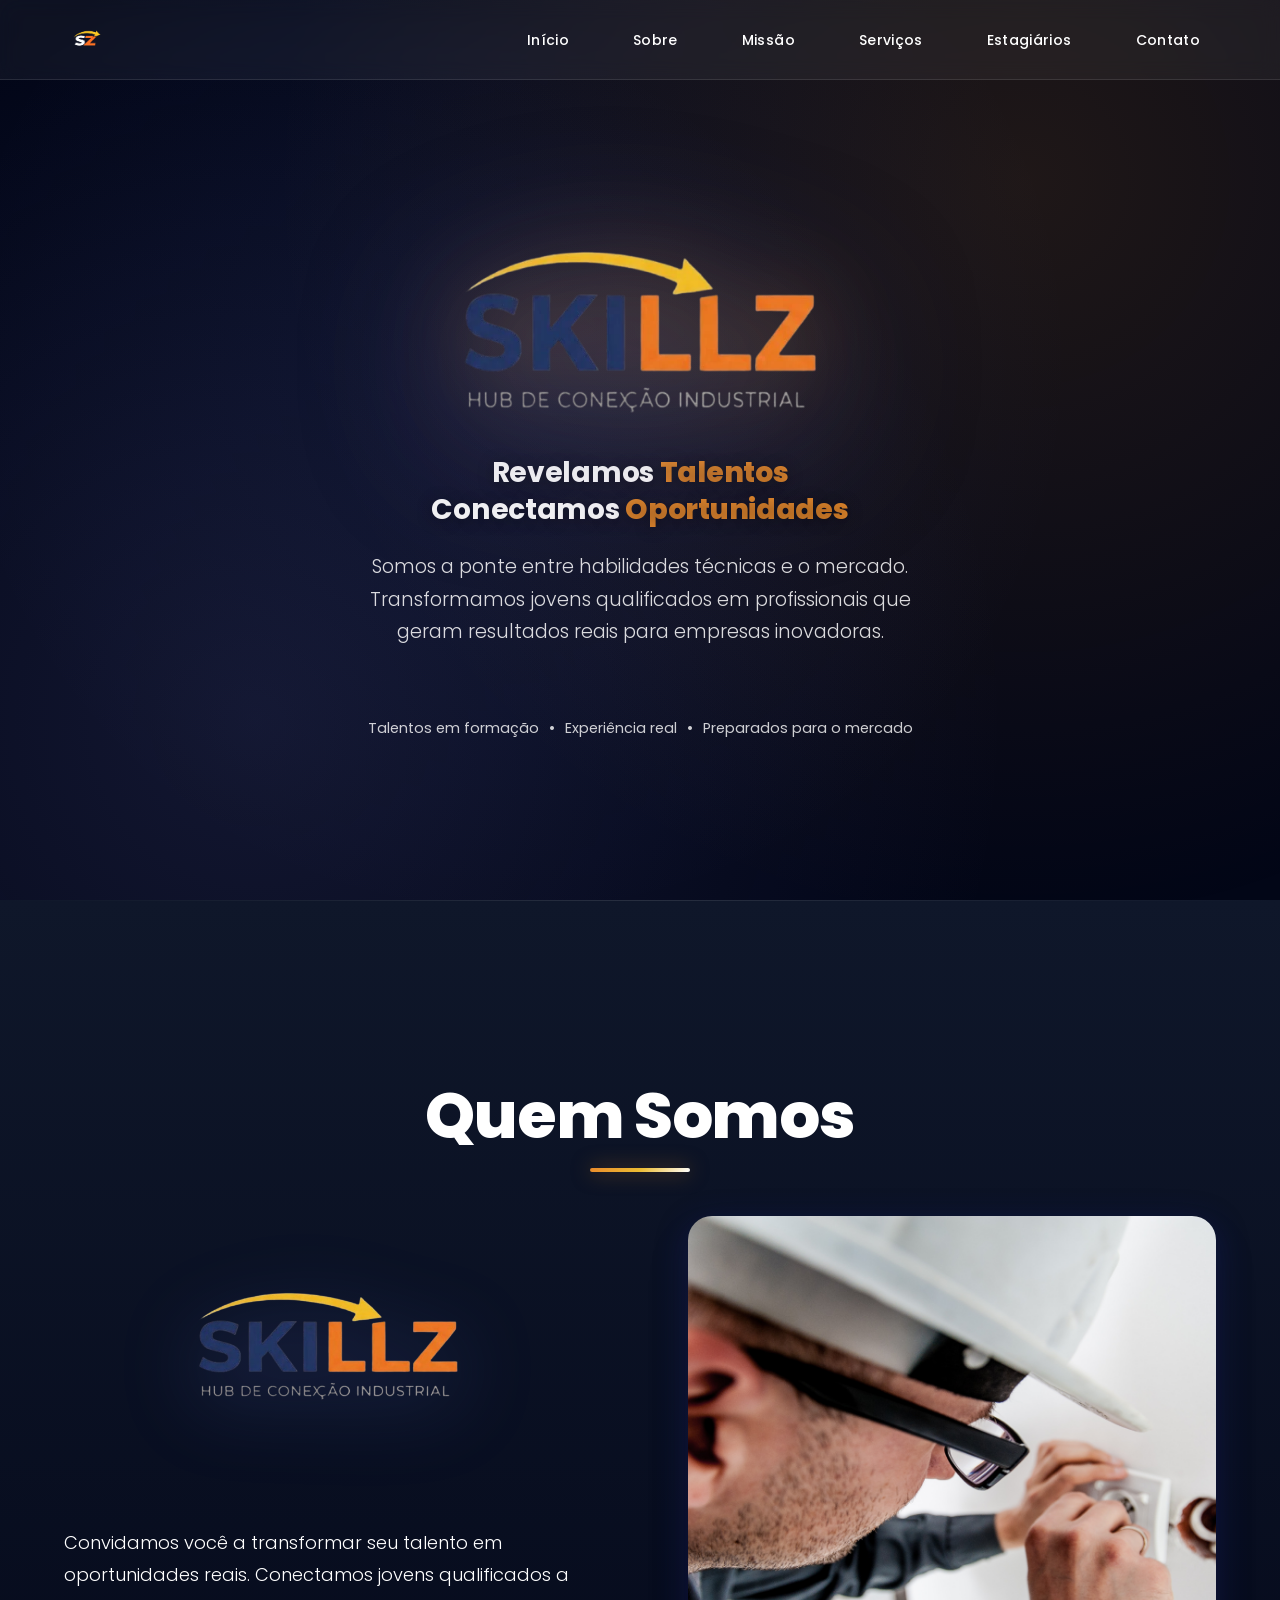
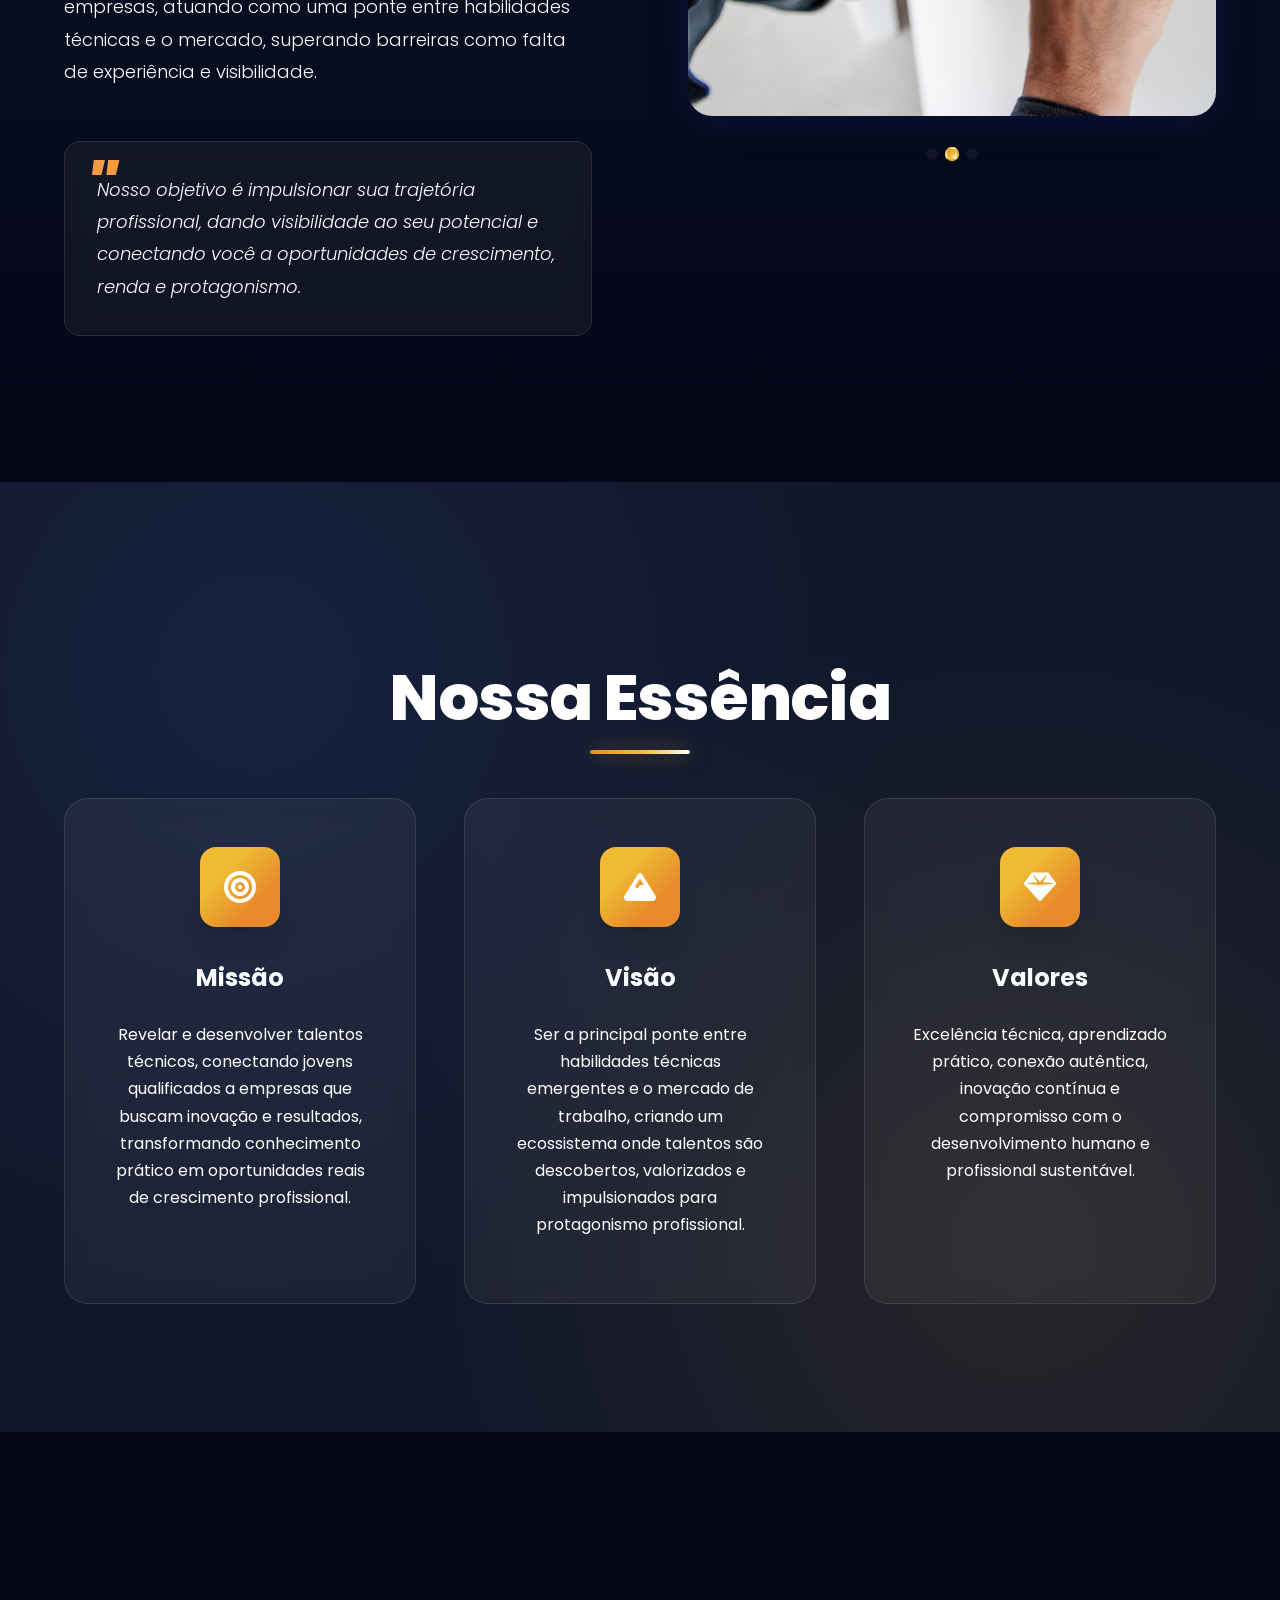
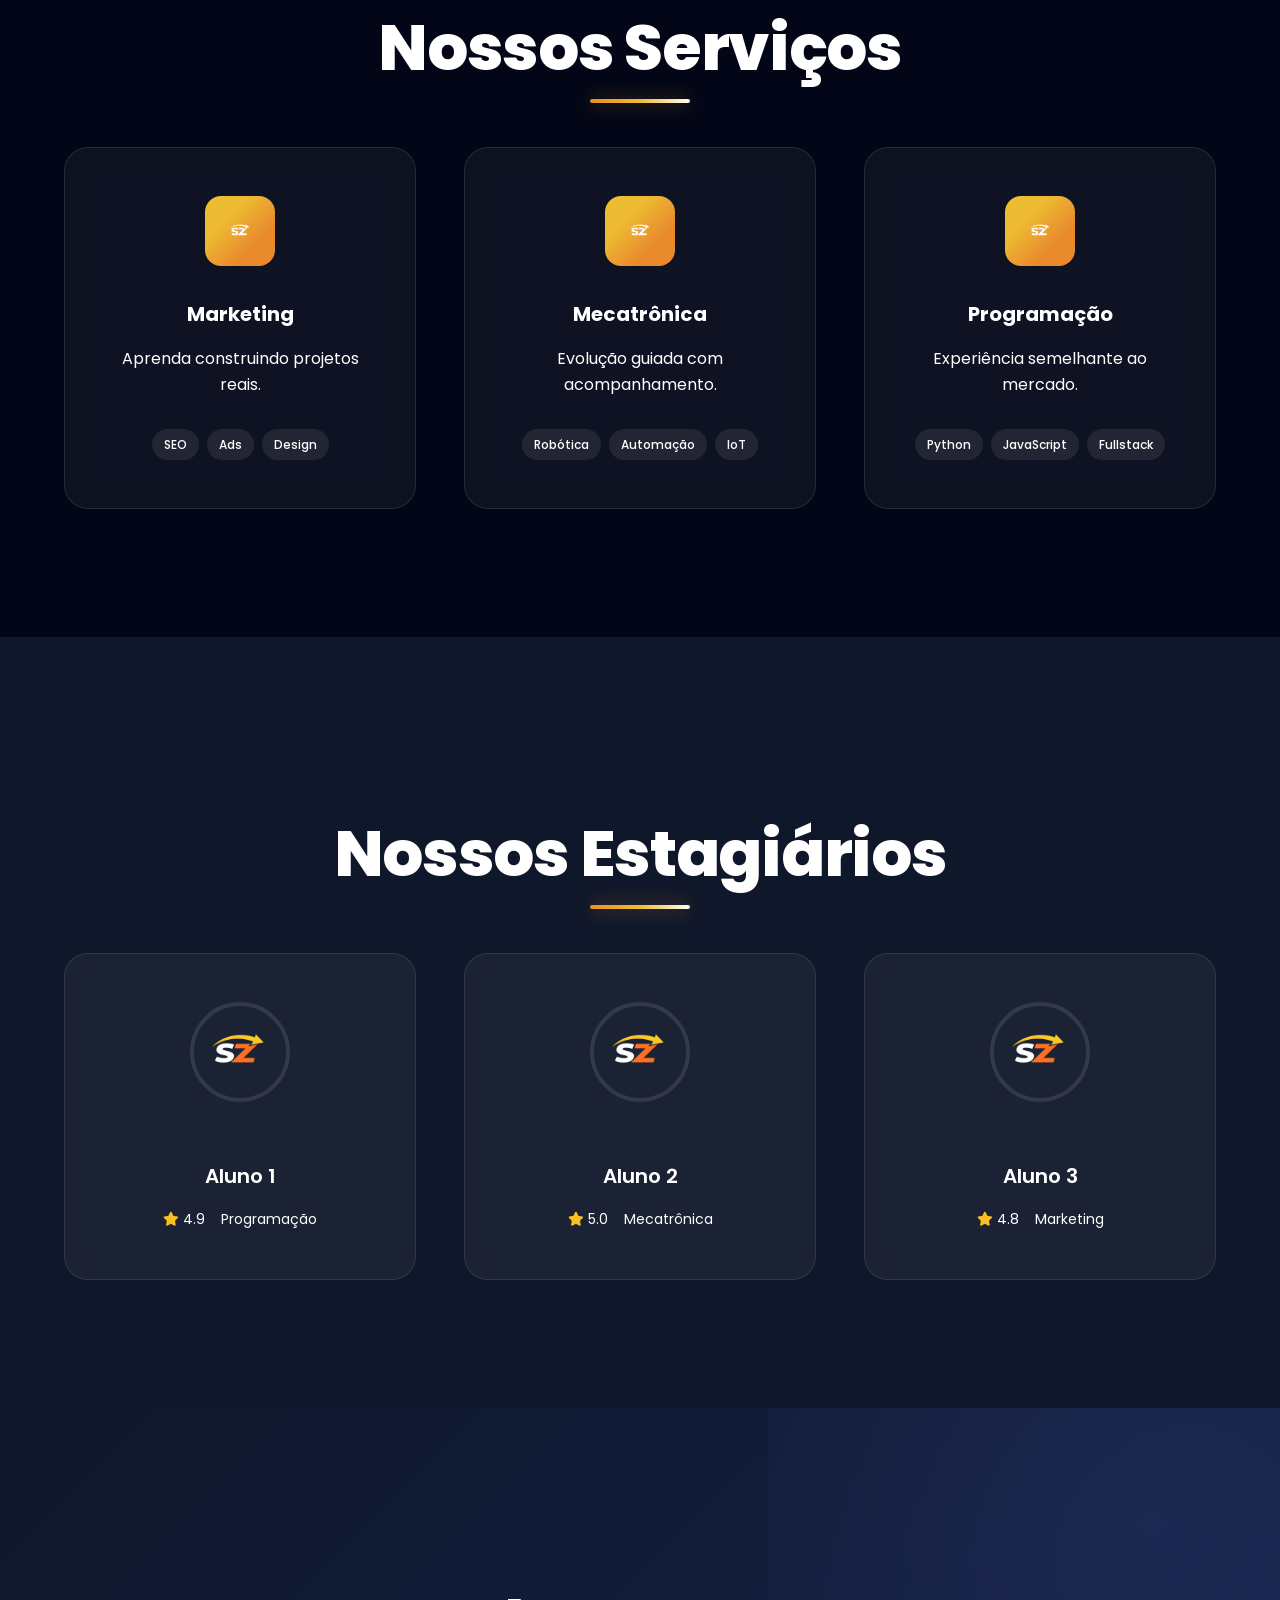
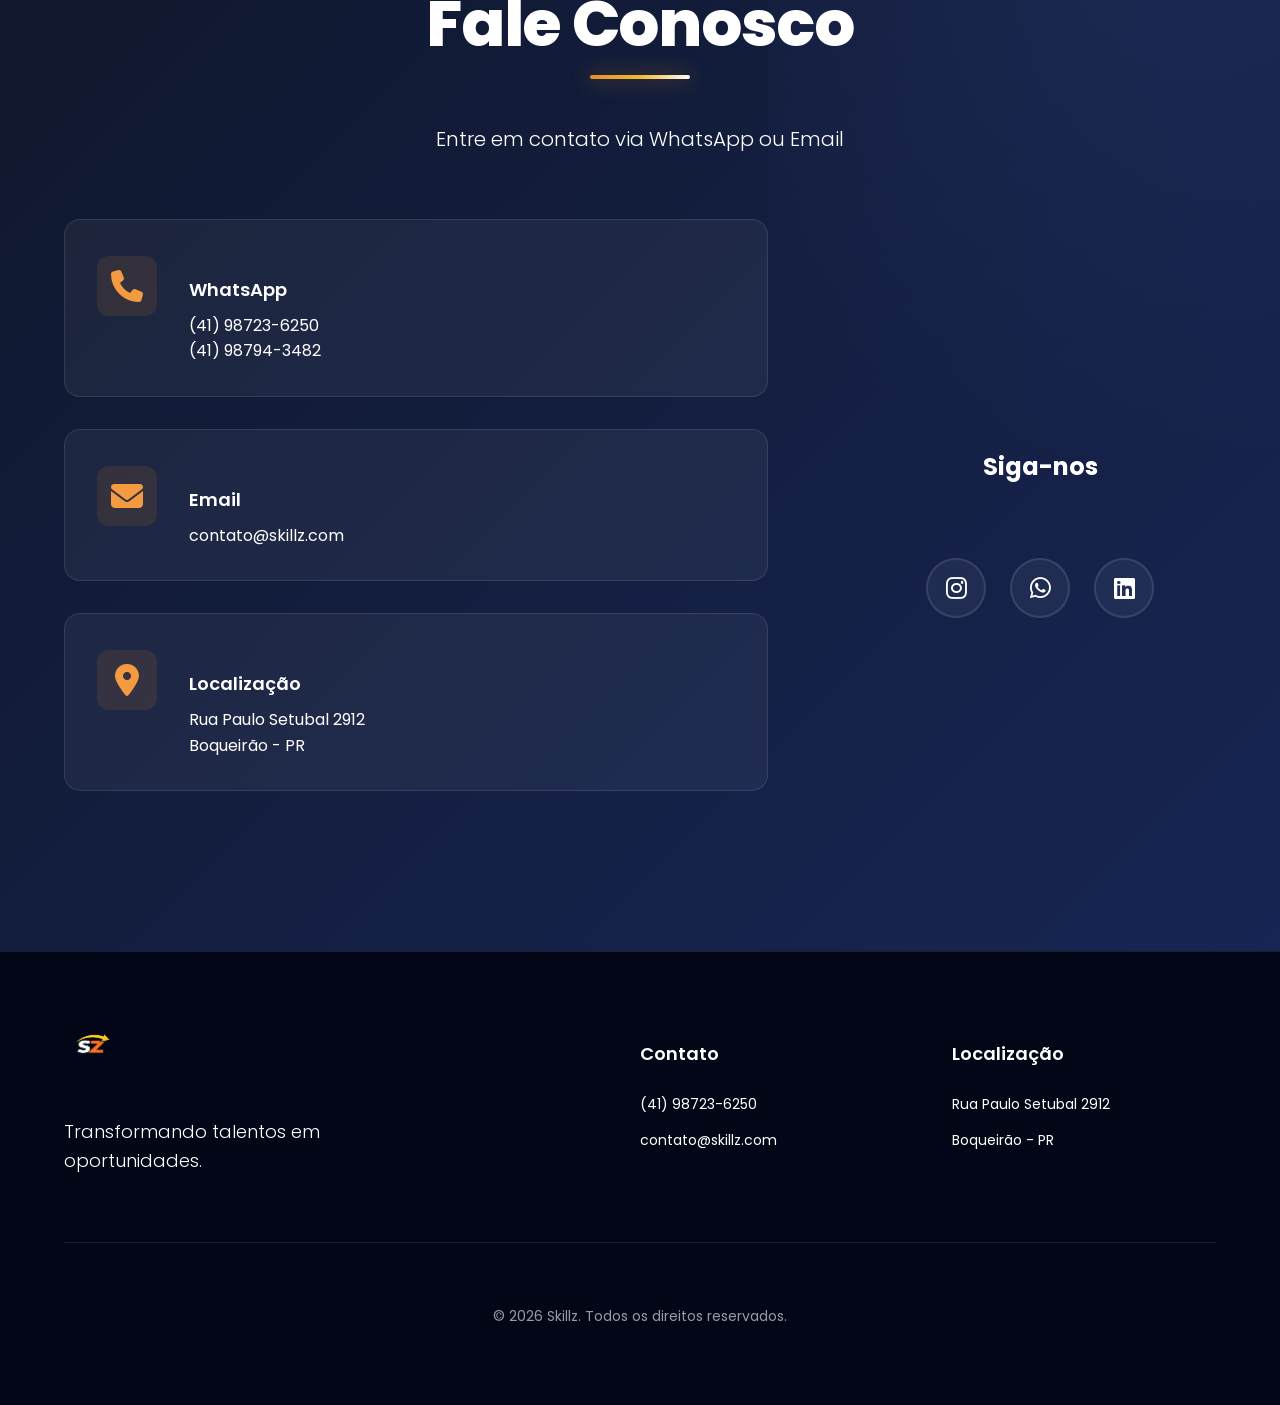
==== index.html @ 30230a49 "Add files via upload" ====
<!DOCTYPE html>
<html lang="pt-br">
<head>
  <meta charset="UTF-8">
  <meta name="viewport" content="width=device-width, initial-scale=1.0">
  <title>Skillz - Conectando Talentos ao Mercado</title>
  <link rel="stylesheet" href="style.css">
  <link href="https://fonts.googleapis.com/css2?family=Poppins:wght@300;400;500;600;700;800&display=swap" rel="stylesheet">
  <link rel="stylesheet" href="https://cdnjs.cloudflare.com/ajax/libs/font-awesome/6.4.0/css/all.min.css">
</head>
<body>
  
<!-- LOADING SCREEN -->
<div class="loader">
  <div class="loader-content">
    <img src="img/mini_logo_skillz_branca.webp" class="loader-logo">
    <div class="loader-bar">
      <div class="loader-progress"></div>
    </div>
  </div>
</div>

<!-- PARTICLE BACKGROUND -->
<canvas id="particles"></canvas>

<header class="header">
  <div class="header-container">
    <img src="img/mini_logo_skillz_branca.webp" class="logo" id="logo">
    
    <nav class="nav">
      <a href="#inicio" class="nav-link">Início</a>
      <a href="#sobre" class="nav-link">Sobre</a>
      <a href="#missao-visao" class="nav-link">Missão</a>
      <a href="#servicos" class="nav-link">Serviços</a>
      <a href="#Estagiários" class="nav-link">Estagiários</a>
      <a href="#contato" class="nav-link">Contato</a>
    </nav>
    
    <div class="hamburger">
      <span></span>
      <span></span>
      <span></span>
    </div>
  </div>
</header>

<!-- HERO -->
<section class="hero" >
  <div class="hero-content reveal">
    <div class="hero-text">
      <img src="img/logo_skillz_azul_alterada.webp" class="hero-logo" id="inicio">
      <h1 class="hero-title">
        Revelamos <span class="gradient-text">Talentos</span><br>
        Conectamos <span class="gradient-text">Oportunidades</span>
      </h1>
      <p>Somos a ponte entre habilidades técnicas e o mercado. Transformamos jovens qualificados em profissionais que geram resultados reais para empresas inovadoras.</p>

      <div class="hero-proof">
  <span>Talentos em formação</span>
  <span>•</span>
  <span>Experiência real</span>
  <span>•</span>
  <span>Preparados para o mercado</span>
</div>
      
</section>

<!-- SOBRE -->
<section class="sobre" id="sobre">
  <div class="container reveal">
    <h2 class="section-title">Quem Somos</h2>
    <div class="content" >
      <div class="info">
        <img src="img/logo_skillz_azul.webp" class="sobre-logo" id="sobre">
        <p>Convidamos você a transformar seu talento em oportunidades reais. Conectamos jovens qualificados a empresas, atuando como uma ponte entre habilidades técnicas e o mercado, superando barreiras como falta de experiência e visibilidade.</p>
        <p class="info-highlight">Nosso objetivo é impulsionar sua trajetória profissional, dando visibilidade ao seu potencial e conectando você a oportunidades de crescimento, renda e protagonismo.</p>
      </div>
      <div class="slider-container">
        <div class="slider">
          <img src="img/foto_tecnologia_1920x1080.jpg" class="slide active">
          <img src="img/eletrica.jpg" class="slide">
          <img src="img/arduino.jpg" class="slide">
        </div>
        <div class="slider-nav">
          <span class="slider-dot active" data-slide="0"></span>
          <span class="slider-dot" data-slide="1"></span>
          <span class="slider-dot" data-slide="2"></span>
        </div>
      </div>
    </div>
  </div>
</section>

<!-- MISSÃO VISÃO VALORES -->
<section class="missao-visao" id="missao-visao">
  <div class="container reveal">
    <h2 class="section-title" >Nossa Essência</h2>
    <div class="missao-grid">
      <div class="missao-card">
        <div class="missao-icon">
          <i class="fas fa-bullseye"></i>
        </div>
        <h3>Missão</h3>
        <p>Revelar e desenvolver talentos técnicos, conectando jovens qualificados a empresas que buscam inovação e resultados, transformando conhecimento prático em oportunidades reais de crescimento profissional.</p>
      </div>
      <div class="missao-card">
        <div class="missao-icon">
          <i class="fas fa-mountain"></i>
        </div>
        <h3>Visão</h3>
        <p>Ser a principal ponte entre habilidades técnicas emergentes e o mercado de trabalho, criando um ecossistema onde talentos são descobertos, valorizados e impulsionados para protagonismo profissional.</p>
      </div>
      <div class="missao-card">
        <div class="missao-icon">
          <i class="fas fa-gem"></i>
        </div>
        <h3>Valores</h3>
        <p>Excelência técnica, aprendizado prático, conexão autêntica, inovação contínua e compromisso com o desenvolvimento humano e profissional sustentável.</p>
      </div>
    </div>
  </div>
</section>

<!-- SERVIÇOS (SEM "Mais Popular" + Borda Dourada nos 3) -->
<section class="servicos" id="servicos">
  <div class="container reveal">
    <h2 class="section-title">Nossos Serviços</h2>
    <div class="cards">
      <div class="card gold-border reveal-delay-1">
        <div class="card-icon">
          <img src="img/mini_logo_skillz_azul.webp" alt="Marketing">
        </div>
        <h3>Marketing</h3>
        <p>Aprenda construindo projetos reais.</p>
        <div class="card-tech">
          <span>SEO</span>
          <span>Ads</span>
          <span>Design</span>
        </div>
      </div>

      <div class="card gold-border reveal-delay-2">
        <div class="card-icon">
          <img src="img/mini_logo_skillz_azul.webp" alt="Mecatrônica">
        </div>
        <h3>Mecatrônica</h3>
        <p>Evolução guiada com acompanhamento.</p>
        <div class="card-tech">
          <span>Robótica</span>
          <span>Automação</span>
          <span>IoT</span>
        </div>
      </div>

      <div class="card gold-border reveal-delay-3">
        <div class="card-icon">
          <img src="img/mini_logo_skillz_azul.webp" alt="Programação">
        </div>
        <h3>Programação</h3>
        <p>Experiência semelhante ao mercado.</p>
        <div class="card-tech">
          <span>Python</span>
          <span>JavaScript</span>
          <span>Fullstack</span>
        </div>
      </div>
    </div>
  </div>
</section>

<!-- ALUNOS -->
<section class="alunos" id="Estagiários">
  <div class="container reveal">
    <h2 class="section-title">Nossos Estagiários</h2>
    <div class="alunos-grid">
      <div class="aluno-card">
        <img src="img/mini_logo_skillz_branca.webp">
        <h4>Aluno 1</h4>
        <div class="aluno-stats">
          <span><i class="fas fa-star"></i> 4.9</span>
          <span>Programação</span>
        </div>
      </div>
      <div class="aluno-card">
        <img src="img/mini_logo_skillz_branca.webp">
        <h4>Aluno 2</h4>
        <div class="aluno-stats">
          <span><i class="fas fa-star"></i> 5.0</span>
          <span>Mecatrônica</span>
        </div>
      </div>
      <div class="aluno-card">
        <img src="img/mini_logo_skillz_branca.webp">
        <h4>Aluno 3</h4>
        <div class="aluno-stats">
          <span><i class="fas fa-star"></i> 4.8</span>
          <span>Marketing</span>
        </div>
      </div>
    </div>
  </div>
</section>

<!-- CONTATO -->
<section class="contato" id="contato">
  <div class="container reveal">
    <h2 class="section-title">Fale Conosco</h2>
    <p class="section-subtitle">Entre em contato via WhatsApp ou Email</p>
    
    <div class="contact-grid">
      <div class="contact-info">
        <div class="contact-item">
          <i class="fas fa-phone"></i>
          <div>
            <h4>WhatsApp</h4>
            <p>(41) 98723-6250</p>
            <p>(41) 98794-3482</p>
          </div>
        </div>
        <div class="contact-item">
          <i class="fas fa-envelope"></i>
          <div>
            <h4>Email</h4>
            <p>contato@skillz.com</p>
          </div>
        </div>
        <div class="contact-item">
          <i class="fas fa-map-marker-alt"></i>
          <div>
            <h4>Localização</h4>
            <p>Rua Paulo Setubal 2912<br>Boqueirão - PR</p>
          </div>
        </div>
      </div>
      
      <div class="contact-social">
        <h3>Siga-nos</h3>
        <div class="social-links">
          <a href="https://www.instagram.com/skillzhub.oficial/" target="_blank" class="social-link">
            <i class="fab fa-instagram"></i>
          </a>
          <a href="https://wa.me/5541987236250?text=Olá,%20vim%20pelo%20site%20e%20quero%20saber%20mais" target="_blank" class="social-link">
  <i class="fab fa-whatsapp"></i>
</a>
          <a href="https://www.linkedin.com/company/skillz-hub-de-conex%C3%A3o-industrial/posts/?feedView=all" target="_blank" class="social-link">
            <i class="fab fa-linkedin"></i>
          </a>
        </div>
      </div>
    </div>
  </div>
</section>

<footer class="footer">
  <div class="container">
    <div class="footer-content">
      <div class="footer-brand">
        <img src="img/mini_logo_skillz_branca.webp" class="footer-logo">
        <p>Transformando talentos em oportunidades.</p>
      </div>
      
      <div class="footer-col">
        <h4>Contato</h4>
        <p>(41) 98723-6250</p>
        <p>contato@skillz.com</p>
      </div>
      
      <div class="footer-col">
        <h4>Localização</h4>
        <p>Rua Paulo Setubal 2912</p>
        <p>Boqueirão - PR</p>
      </div>
    </div>
    <div class="footer-bottom">
      <p>&copy; 2026 Skillz. Todos os direitos reservados.</p>
    </div>
  </div>
</footer>

<script src="script.js"></script>
</body>
</html>
---- style.css ----
/* ==========================================================================
   CSS RESET & BASE STYLES - PROFESSIONAL GRADE
   ========================================================================== */
@import url('https://fonts.googleapis.com/css2?family=Poppins:wght@200;300;400;500;600;700;800;900&display=swap');
@import url('https://cdnjs.cloudflare.com/ajax/libs/font-awesome/6.4.2/css/all.min.css');

:root {
  /* Primary Color Palette */
  --primary-50:  #eff6ff;
  --primary-100: #dbeafe;
  --primary-200: #bfdbfe;
  --primary-300: #93c5fd;
  --primary-400: #60a5fa;
  --primary-500: #3b82f6;
  --primary-600: #2563eb;
  --primary-700: #1d4ed8;
  --primary-800: #1e40af;
  --primary-900: #1e3a8a;
  --primary-950: #172554;

  /* Secondary Gold Palette */
  --gold-50:    #fef7e9;
  --gold-100:   #fdeacf;
  --gold-200:   #facd9f;
  --gold-300:   #f7b870;
  --gold-400:   #f49a41;
  --gold-500:   #f17812;
  --gold-600:   #ea6200;
  --gold-700:   #d85500;
  --gold-800:   #b74700;
  --gold-900:   #9a3a00;
  --gold-950:   #7a2e00;

  /* Dark Theme */
  --dark-50:    #f8fafc;
  --dark-100:   #f1f5f9;
  --dark-200:   #e2e8f0;
  --dark-300:   #cbd5e1;
  --dark-400:   #94a3b8;
  --dark-500:   #64748b;
  --dark-600:   #475569;
  --dark-700:   #334155;
  --dark-800:   #1e293b;
  --dark-900:   #0f172a;
  --dark-950:   #020617;

  /* Glassmorphism */
  --glass-bg: rgba(255, 255, 255, 0.05);
  --glass-bg-hover: rgba(255, 255, 255, 0.08);
  --glass-border: rgba(255, 255, 255, 0.1);
  --glass-border-hover: rgba(255, 255, 255, 0.2);
  --glass-shadow: 0 8px 32px 0 rgba(31, 38, 135, 0.37);
  --glass-backdrop: blur(10px);

  /* Gradients */
  --gradient-primary: linear-gradient(135deg, #edbc33 30%, #e98b2c 70%);
  --gradient-gold: linear-gradient(135deg, #e98b2c 0%, #edbc33 50%, #ffffff 100%);
  --gradient-hero: linear-gradient(135deg, #0c0c2e 0%, #1a1a3e 50%, #2a2a5e 100%);
  --gradient-card: linear-gradient(145deg, rgba(255,255,255,0.1) 0%, rgba(255,255,255,0.05) 100%);

  /* Typography */
  --font-family: 'Poppins', -apple-system, BlinkMacSystemFont, sans-serif;
  --font-size-xs: 0.75rem;
  --font-size-sm: 0.875rem;
  --font-size-base: 1rem;
  --font-size-lg: 1.125rem;
  --font-size-xl: 1.25rem;
  --font-size-2xl: 1.5rem;
  --font-size-3xl: 1.875rem;
  --font-size-4xl: 2.25rem;
  --font-size-5xl: 3rem;
  --font-size-6xl: 3.75rem;
  --font-size-7xl: 4.5rem;
  --font-size-8xl: 6rem;

  /* Spacing */
  --space-xs: 0.25rem;
  --space-sm: 0.5rem;
  --space-md: 1rem;
  --space-lg: 1.5rem;
  --space-xl: 2rem;
  --space-2xl: 3rem;
  --space-3xl: 4rem;
  --space-4xl: 6rem;
  --space-5xl: 8rem;

  /* Border Radius */
  --radius-sm: 0.375rem;
  --radius-md: 0.5rem;
  --radius-lg: 0.75rem;
  --radius-xl: 1rem;
  --radius-2xl: 1.5rem;
  --radius-full: 9999px;

  /* Shadows */
  --shadow-sm: 0 1px 2px 0 rgb(0 0 0 / 0.05);
  --shadow-md: 0 4px 6px -1px rgb(0 0 0 / 0.1), 0 2px 4px -2px rgb(0 0 0 / 0.1);
  --shadow-lg: 0 10px 15px -3px rgb(0 0 0 / 0.1), 0 4px 6px -4px rgb(0 0 0 / 0.1);
  --shadow-xl: 0 20px 25px -5px rgb(0 0 0 / 0.1), 0 8px 10px -6px rgb(0 0 0 / 0.1);
  --shadow-2xl: 0 25px 50px -12px rgb(0 0 0 / 0.25);
  --shadow-glass: 0 8px 32px 0 rgba(31, 38, 135, 0.37);
}

*,
*::before,
*::after {
  box-sizing: border-box;
}

html {
  scroll-behavior: smooth;
  scroll-padding-top: 100px !important; /* ← Espaço pro header */
  -webkit-text-size-adjust: 100%;
  -webkit-tap-highlight-color: transparent;
}

body {
  margin: 0;
  font-family: var(--font-family);
  font-size: var(--font-size-base);
  font-weight: 400;
  line-height: 1.6;
  background: var(--dark-950);
  -webkit-font-smoothing: antialiased;
  -moz-osx-font-smoothing: grayscale;
  overflow-x: hidden;
  color: white;
}

.container {
  width: 100%;
  padding-right: 1rem;
  padding-left: 1rem;
  margin-right: auto;
  margin-left: auto;
  max-width: 1400px;
}

@media (min-width: 576px) {
  .container {
    padding-right: 1.5rem;
    padding-left: 1.5rem;
  }
}

@media (min-width: 768px) {
  .container {
    max-width: 768px;
  }
}

@media (min-width: 992px) {
  .container {
    max-width: 992px;
  }
}

@media (min-width: 1200px) {
  .container {
    max-width: 1200px;
  }
}

@media (min-width: 1400px) {
  .container {
    max-width: 1400px;
  }
}

/* ==========================================================================
   LOADING ANIMATION SYSTEM
   ========================================================================== */
.loader {
  position: fixed;
  inset: 0;
  background: linear-gradient(135deg, var(--dark-950) 0%, var(--dark-900) 100%);
  display: flex;
  align-items: center;
  justify-content: center;
  z-index: 99999;
  transition: all 0.6s cubic-bezier(0.4, 0, 0.2, 1);
}

.loader.hidden {
  opacity: 0;
  visibility: hidden;
}

.loader-content {
  text-align: center;
  transform: translateY(20px);
  opacity: 0;
  animation: loaderSlideIn 0.6s cubic-bezier(0.4, 0, 0.2, 1) 0.2s forwards;
}

@keyframes loaderSlideIn {
  to {
    transform: translateY(0);
    opacity: 1;
  }
}

.loader-logo {
  width: 100px;
  height: 100px;
  margin-bottom: var(--space-3xl);
  filter: drop-shadow(0 0 40px rgba(102, 126, 234, 0.6));
  animation: logoFloat 3s ease-in-out infinite;
}

@keyframes logoFloat {
  0%, 100% { transform: translateY(0px) rotate(0deg); }
  50% { transform: translateY(-15px) rotate(180deg); }
}

.loader-bar {
  width: 400px;
  height: 6px;
  background: rgba(255, 255, 255, 0.1);
  border-radius: var(--radius-full);
  overflow: hidden;
  margin: 0 auto;
  position: relative;
}

.loader-progress {
  height: 100%;
  background: var(--gradient-gold);
  border-radius: var(--radius-full);
  width: 0%;
  position: relative;
  animation: progressFill 2.5s cubic-bezier(0.4, 0, 0.2, 1) forwards;
  box-shadow: 0 0 30px rgba(247, 151, 30, 0.8);
}

.loader-progress::after {
  content: '';
  position: absolute;
  top: 0;
  right: 0;
  width: 40px;
  height: 100%;
  background: linear-gradient(90deg, transparent, rgba(255,255,255,0.4));
  animation: progressShine 2.5s linear forwards;
}

@keyframes progressFill {
  0% { width: 0%; }
  50% { width: 70%; }
  100% { width: 100%; }
}

@keyframes progressShine {
  0% { transform: translateX(-100%) scaleX(0); }
  100% { transform: translateX(400px) scaleX(1); }
}

/* ==========================================================================
   PARTICLE SYSTEM
   ========================================================================== */
#particles {
  position: fixed;
  top: 0;
  left: 0;
  width: 100%;
  height: 100%;
  z-index: 1;
  pointer-events: none;
}

/* ==========================================================================
   HEADER & NAVIGATION SYSTEM
   ========================================================================== */
.header {
  position: fixed;
  top: 0;
  left: 0;
  right: 0;
  z-index: 1000;
  backdrop-filter: var(--glass-backdrop);
  background: var(--glass-bg);
  border-bottom: 1px solid var(--glass-border);
  transition: all 0.4s cubic-bezier(0.4, 0, 0.2, 1);
  height: 80px; /* ← Altura fixa */
  padding: 0 var(--space-xl);
}

.header.scrolled {
  background: rgba(2, 6, 23, 0.95);
  box-shadow: var(--shadow-2xl);
}

.header-container {
  display: flex;
  align-items: center;
  justify-content: space-between;
  padding: var(--space-md) var(--space-xl);
  max-width: 1400px;
  margin: 0 auto;
  height: 80px; /* ← Mesma altura */
  align-items: center;
}

.logo {
  width: 48px;
  height: 48px;
  border-radius: var(--radius-lg);
  transition: all 0.3s cubic-bezier(0.4, 0, 0.2, 1);
  cursor: pointer;
  position: relative;
  z-index: 2;
}

.logo:hover {
  transform: scale(1.1) rotate(360deg);
  box-shadow: 0 0 30px rgba(102, 126, 234, 0.6);
}

.nav {
  display: flex;
  align-items: center;
  gap: var(--space-xl);
}

.nav-link {
  position: relative;
  color: var(--text-secondary);
  text-decoration: none;
  font-weight: 500;
  font-size: var(--font-size-sm);
  padding: var(--space-sm) var(--space-md);
  border-radius: var(--radius-md);
  transition: all 0.3s cubic-bezier(0.4, 0, 0.2, 1);
  letter-spacing: 0.025em;
}

.nav-link:hover,
.nav-link.active {
  color: #ffffff;
  background: var(--glass-bg-hover);
  transform: translateY(-2px);
}

.nav-link::after {
  content: '';
  position: absolute;
  bottom: 0;
  left: 50%;
  width: 0;
  height: 3px;
  background: var(--gradient-gold);
  border-radius: var(--radius-full);
  transition: all 0.3s cubic-bezier(0.4, 0, 0.2, 1);
  transform: translateX(-50%);
}

.nav-link:hover::after,
.nav-link.active::after {
  width: 80%;
}

.hamburger {
  display: none;
  flex-direction: column;
  gap: 5px;
  cursor: pointer;
  padding: var(--space-sm);
}

.hamburger span {
  width: 28px;
  height: 3px;
  background: var(--text-primary);
  border-radius: var(--radius-sm);
  transition: all 0.3s cubic-bezier(0.4, 0, 0.2, 1);
  transform-origin: center;
}

.hamburger.active span:nth-child(1) {
  transform: rotate(45deg) translate(6px, 6px);
}

.hamburger.active span:nth-child(2) {
  opacity: 0;
}

.hamburger.active span:nth-child(3) {
  transform: rotate(-45deg) translate(7px, -5px);
}

/* ==========================================================================
   HERO SECTION - IMPACTFUL
   ========================================================================== */
/* ========================================= */
/* HERO - FORMATAÇÃO PROFISSIONAL */
/* ========================================= */
.hero {
  min-height: 100vh;
  display: flex;
  align-items: center;
  justify-content: center;
  text-align: center;
  position: relative;
  padding: 120px var(--space-2xl) 60px;
}

.hero::before {
  content: '';
  position: absolute;
  inset: 0;
  background: 
    radial-gradient(circle at 20% 80%, rgba(120, 119, 198, 0.15) 0%, transparent 60%),
    radial-gradient(circle at 80% 20%, rgba(247, 151, 30, 0.12) 0%, transparent 60%),
    radial-gradient(circle at 40% 40%, rgba(102, 126, 234, 0.08) 0%, transparent 60%);
  pointer-events: none;
  z-index: 1;
}

.hero-content {
  position: relative;
  z-index: 2;
  max-width: 1000px; /* ← Mais compacto */
  padding: 0 var(--space-2xl);
  display: flex;
  flex-direction: column;
  align-items: center;
  gap: var(--space-2xl); /* ← Espaçamento uniforme */
}

/* LOGO - GRANDE & CENTRALIZADA */
.hero-logo {
  width: 380px !important; /* ← GIGANTE (era 180px) */
  height: 210px;
  margin-bottom: var(--space-md); /* ← Pouca margem */
  filter: 
    drop-shadow(0 30px 80px rgba(102, 126, 234, 0.5))
    drop-shadow(0 0 40px rgba(247, 151, 30, 0.3));
  transition: all 0.5s cubic-bezier(0.34, 1.56, 0.64, 1);
}

.hero-logo:hover {
  transform: translateY(-15px) scale(1.12);
  filter: 
    drop-shadow(0 40px 100px rgba(102, 126, 234, 0.7))
    drop-shadow(0 0 60px rgba(247, 151, 30, 0.5));
}

/* TÍTULO - COMPACTO & ELEGANTE */
.hero-title {
  font-size: clamp(1.4rem, 2.2vw, 2rem) !important; /* ← MICRO */
  font-weight: 700;
  margin: var(--space-sm) 0 var(--space-lg); /* ← Compacto */
  line-height: 1.3;
  letter-spacing: -0.01em;
  max-width: 500px; /* ← Curto */
  color: rgba(255, 255, 255, 0.95);
  text-shadow: 0 2px 15px rgba(0,0,0,0.4);
}

.hero-text {
  display: flex;
  flex-direction: column;
  align-items: center; /* ← ISSO ALINHA TUDO */
  text-align: center;
}

/* GRADIENT TEXT */
.hero-title .gradient-text {
  background-image: linear-gradient(to right,#e98b2c, #e98b2c);
  -webkit-background-clip: text;
  -webkit-text-fill-color: transparent;
  background-clip: text;
  font-weight: 800;
  z-index: 99;
}

/* SUBTÍTULO - PERFEITO */
.hero p {
  font-size: clamp(1rem, 2vw, 1.2rem);
  max-width: 550px;
  margin: 0 auto var(--space-2xl);
  color: rgba(255, 255, 255, 0.85);
  font-weight: 300;
  line-height: 1.7;
}

/* STATS - GRID PERFEITO */
.hero-stats {
  width: 100%;
  display: flex;
  justify-content: center;
  grid-template-columns: repeat(auto-fit, minmax(140px, 1fr));
  gap: var(--space-lg);
  padding: var(--space-md);
  flex-wrap: wrap; 
}

.stat {
  position: relative;
}

.stat-number {
  font-size: clamp(1.8rem, 4vw, 2.8rem);
  font-weight: 800;
}

.stat-label {
  font-size: var(--font-size-xs);
  letter-spacing: 0.1em;
}

.hero-buttons {
  display: flex;
  gap: 16px;
  justify-content: center;
  margin-top: 20px;
  flex-wrap: wrap;
}

.btn-primary {
  background: linear-gradient(135deg, #f7971e, #ffd200);
  color: #000;
  padding: 12px 24px;
  border-radius: 30px;
  font-weight: 600;
  transition: 0.3s;
}

.btn-primary:hover {
  transform: scale(1.1);
}

.btn-secondary {
  border: 1px solid rgba(255,255,255,0.3);
  padding: 12px 24px;
  border-radius: 30px;
  color: #fff;
  transition: 0.3s;
}

.btn-secondary:hover {
  transform: scale(1.1);
  background: rgba(255,255,255,0.1);
}

.hero-proof {
  margin-top: 20px;
  font-size: 0.9rem;
  opacity: 0.8;
  display: flex;
  gap: 10px;
  justify-content: center;
  flex-wrap: wrap;
}

.hero-mini {
  margin-top: 10px;
  opacity: 0.7;
  font-size: 0.95rem;
}




@keyframes bounce {
  0%, 20%, 50%, 80%, 100% { transform: translateX(-50%) translateY(0); }
  40% { transform: translateX(-50%) translateY(-12px); }
  60% { transform: translateX(-50%) translateY(-6px); }
}

.stat {
  position: relative;
}

.stat-number {
  font-size: clamp(2.5rem, 6vw, 4rem);
  font-weight: 800;
  line-height: 1;
  background: var(--gradient-gold);
  -webkit-background-clip: text;
  -webkit-text-fill-color: transparent;
  background-clip: text;
  display: block;
}

.stat-label {
  font-size: var(--font-size-sm);
  color: var(--text-secondary);
  font-weight: 500;
  margin-top: var(--space-xs);
  letter-spacing: 0.05em;
  text-transform: uppercase;
}

.scroll-indicator {
  position: absolute;
  bottom: var(--space-3xl);
  left: 50%;
  transform: translateX(-50%);
  color: var(--text-secondary);
  font-size: var(--font-size-xl);
  animation: bounce 2s infinite;
  z-index: 2;
}

@keyframes bounce {
  0%, 20%, 50%, 80%, 100% {
    transform: translateX(-50%) translateY(0);
  }
  40% {
    transform: translateX(-50%) translateY(-10px);
  }
  60% {
    transform: translateX(-50%) translateY(-5px);
  }
}

/* ==========================================================================
   REVEAL ANIMATION SYSTEM
   ========================================================================== */
.reveal {
  opacity: 0;
  transform: translateY(80px);
  transition: all 1.2s cubic-bezier(0.4, 0, 0.2, 1);
}

.reveal.active {
  opacity: 1;
  transform: translateY(0);
}

.reveal.active .reveal-delay-1 { transition-delay: 0.1s; }
.reveal.active .reveal-delay-2 { transition-delay: 0.2s; }
.reveal.active .reveal-delay-3 { transition-delay: 0.3s; }
.reveal.active .reveal-delay-4 { transition-delay: 0.4s; }

/* ==========================================================================
   SECTION TITLES SYSTEM
   ========================================================================== */
.section-title {
  font-size: clamp(2.5rem, 6vw, 4rem);
  font-weight: 800;
  text-align: center;
  margin-bottom: var(--space-3xl);
  position: relative;
  line-height: 1.1;
  letter-spacing: -0.02em;
}

.section-title::after {
  content: '';
  position: absolute;
  bottom: -20px;
  left: 50%;
  width: 100px;
  height: 4px;
  background: var(--gradient-gold);
  border-radius: var(--radius-full);
  transform: translateX(-50%);
  box-shadow: 0 0 20px rgba(247, 151, 30, 0.5);
}

.section-subtitle {
  text-align: center;
  font-size: var(--font-size-xl);
  color: var(--text-secondary);
  font-weight: 300;
  margin-bottom: var(--space-3xl);
}

/* ==========================================================================
   SOBRE SECTION
   ========================================================================== */
.sobre {
  padding: var(--space-5xl) var(--space-xl);
  background: linear-gradient(180deg, var(--dark-900) 0%, var(--dark-950) 100%);
  position: relative;
  overflow: hidden;
}

.sobre::before {
  content: '';
  position: absolute;
  top: 0;
  left: 0;
  right: 0;
  height: 1px;
  background: linear-gradient(90deg, transparent, var(--glass-border), transparent);
}

.content {
  display: grid;
  grid-template-columns: 1fr 1fr;
  gap: var(--space-4xl);
  align-items: start;
  max-width: 1400px;
  margin: 0 auto;
}

.info {
  display: flex;
  flex-direction: column;
  gap: var(--space-md);
}

.sobre-logo {
  width: 280px;
  filter: drop-shadow(0 20px 40px rgba(102, 126, 234, 0.3));
  align-self: center;
}

.info p {
  font-size: var(--font-size-lg);
  line-height: 1.8;
  color: var(--text-secondary);
  font-weight: 300;
}

.info-highlight {
  background: var(--glass-bg);
  padding: var(--space-xl);
  border-radius: var(--radius-xl);
  border: 1px solid var(--glass-border);
  backdrop-filter: var(--glass-backdrop);
  font-style: italic;
  position: relative;
}

.info-highlight::before {
  content: '"';
  font-size: 4rem;
  color: var(--gold-400);
  position: absolute;
  top: -10px;
  left: 20px;
  font-weight: 900;
}

.slider-container {
  position: relative;
}

.slider {
  width: 100%;
  height: 500px;
  border-radius: var(--radius-2xl);
  overflow: hidden;
  box-shadow: var(--shadow-2xl), var(--shadow-glass);
  position: relative;
}

.slide {
  position: absolute;
  top: 0;
  left: 0;
  width: 100%;
  height: 100%;
  object-fit: cover;
  opacity: 0;
  transition: all 1s cubic-bezier(0.4, 0, 0.2, 1);
}

.slide.active {
  opacity: 1;
  transform: scale(1);
}

.slide:not(.active) {
  transform: scale(1.05);
}

.slider-nav {
  display: flex;
  gap: var(--space-sm);
  justify-content: center;
  margin-top: var(--space-xl);
}

.slider-dot {
  width: 12px;
  height: 12px;
  border-radius: var(--radius-full);
  background: var(--glass-bg);
  border: 2px solid transparent;
  cursor: pointer;
  transition: all 0.3s ease;
}

.slider-dot.active,
.slider-dot:hover {
  background: var(--gradient-gold);
  transform: scale(1.2);
}

/* ==========================================================================
   MISSÃO VISÃO VALORES
   ========================================================================== */
.missao-visao {
  padding: var(--space-5xl) var(--space-xl);
  background: var(--dark-900);
  position: relative;
}

.missao-visao::before {
  content: '';
  position: absolute;
  inset: 0;
  background: 
    radial-gradient(circle at 20% 20%, rgba(102, 126, 234, 0.1) 0%, transparent 50%),
    radial-gradient(circle at 80% 80%, rgba(247, 151, 30, 0.1) 0%, transparent 50%);
  pointer-events: none;
}

.missao-grid {
  display: grid;
  grid-template-columns: repeat(auto-fit, minmax(350px, 1fr));
  gap: var(--space-2xl);
  margin-top: var(--space-3xl);
}

.missao-card {
  background: var(--glass-bg);
  backdrop-filter: var(--glass-backdrop);
  border: 1px solid var(--glass-border);
  border-radius: var(--radius-2xl);
  padding: var(--space-2xl);
  transition: all 0.5s cubic-bezier(0.4, 0, 0.2, 1);
  position: relative;
  overflow: hidden;
  cursor: pointer;
}

.missao-card::before {
  content: '';
  position: absolute;
  top: 0;
  left: 0;
  right: 0;
  height: 4px;
  background: var(--gradient-gold);
  transform: scaleX(0);
  transition: transform 0.4s ease;
}

.missao-card:hover::before {
  transform: scaleX(1);
}

.missao-card:hover {
  transform: translateY(-20px) scale(1.02);
  border-color: rgba(247, 151, 30, 0.3);
  box-shadow: var(--shadow-2xl), 0 0 60px rgba(247, 151, 30, 0.3);
  background: var(--glass-bg-hover);
}

.missao-icon {
  width: 80px;
  height: 80px;
  margin: 0 auto var(--space-xl);
  background: var(--gradient-primary);
  border-radius: var(--radius-xl);
  display: flex;
  align-items: center;
  justify-content: center;
  font-size: 2rem;
  box-shadow: var(--shadow-xl);
  transition: all 0.4s cubic-bezier(0.4, 0, 0.2, 1);
}

.missao-card:hover .missao-icon {
  transform: scale(1.15) rotateY(360deg);
  box-shadow: 0 20px 40px rgba(102, 126, 234, 0.4);
}

.missao-card h3 {
  font-size: var(--font-size-2xl);
  font-weight: 700;
  margin-bottom: var(--space-lg);
  text-align: center;
  background: linear-gradient(135deg, #ffffff, #f0f9ff);
  -webkit-background-clip: text;
  -webkit-text-fill-color: transparent;
}

.missao-card p {
  color: var(--text-secondary);
  font-size: var(--font-size-base);
  line-height: 1.7;
  text-align: center;
}

/* ==========================================================================
   SERVIÇOS SECTION
   ========================================================================== */
.servicos {
  padding: var(--space-5xl) var(--space-xl);
  background: var(--dark-950);
}

.cards {
  display: grid;
  grid-template-columns: repeat(auto-fit, minmax(350px, 1fr));
  gap: var(--space-2xl);
  margin-top: var(--space-3xl);
}

.card {
  background: var(--glass-bg);
  backdrop-filter: var(--glass-backdrop);
  border: 1px solid var(--glass-border);
  border-radius: var(--radius-2xl);
  padding: var(--space-2xl);
  transition: all 0.5s cubic-bezier(0.4, 0, 0.2, 1);
  position: relative;
  overflow: hidden;
  cursor: pointer;
}

.card.featured {
  border: 2px solid rgba(247, 151, 30, 0.5);
  transform: scale(1.02);
}

.card-badge {
  position: absolute;
  top: 20px;
  right: 20px;
  background: var(--gradient-gold);
  color: #000;
  padding: 0.5rem 1rem;
  border-radius: var(--radius-xl);
  font-size: var(--font-size-sm);
  font-weight: 700;
  box-shadow: var(--shadow-lg);
  z-index: 2;
}

.card-icon {
  width: 70px;
  height: 70px;
  margin: 0 auto var(--space-xl);
  background: var(--gradient-primary);
  border-radius: var(--radius-xl);
  display: flex;
  align-items: center;
  justify-content: center;
  transition: all 0.4s ease;
}

.card-icon img {
  width: 36px;
  filter: brightness(0) invert(1);
}

.card:hover {
  transform: translateY(-25px) scale(1.03);
  border-color: rgba(247, 151, 30, 0.4);
  box-shadow: var(--shadow-2xl), 0 0 60px rgba(247, 151, 30, 0.25);
}

.card:hover .card-icon {
  transform: scale(1.2) rotate(360deg);
  background: var(--gradient-gold);
  box-shadow: 0 15px 35px rgba(247, 151, 30, 0.4);
}

.card h3 {
  font-size: var(--font-size-xl);
  font-weight: 700;
  margin-bottom: var(--space-md);
  text-align: center;
}

.card p {
  color: var(--text-secondary);
  text-align: center;
  margin-bottom: var(--space-xl);
  font-size: var(--font-size-base);
}

.card-tech {
  display: flex;
  flex-wrap: wrap;
  gap: var(--space-sm);
  justify-content: center;
}

.card-tech span {
  background: var(--glass-bg-hover);
  color: var(--text-secondary);
  padding: 0.375rem 0.75rem;
  border-radius: var(--radius-full);
  font-size: var(--font-size-xs);
  font-weight: 500;
}

/* ==========================================================================
   ALUNOS SECTION
   ========================================================================== */
.alunos {
  padding: var(--space-5xl) var(--space-xl);
  background: var(--dark-900);
}

.alunos-grid {
  display: grid;
  grid-template-columns: repeat(auto-fit, minmax(300px, 1fr));
  gap: var(--space-2xl);
  margin-top: var(--space-3xl);
}

.aluno-card {
  background: var(--glass-bg);
  backdrop-filter: var(--glass-backdrop);
  border: 1px solid var(--glass-border);
  border-radius: var(--radius-2xl);
  padding: var(--space-2xl);
  text-align: center;
  transition: all 0.4s cubic-bezier(0.4, 0, 0.2, 1);
  cursor: pointer;
}

.aluno-card:hover {
  transform: translateY(-15px) scale(1.02);
  border-color: rgba(102, 126, 234, 0.3);
  box-shadow: var(--shadow-2xl);
}

.aluno-card img {
  width: 100px;
  height: 100px;
  border-radius: 50%;
  margin-bottom: var(--space-lg);
  border: 4px solid var(--glass-border);
  transition: all 0.3s ease;
}

.aluno-card:hover img {
  border-color: var(--gradient-primary);
  box-shadow: 0 0 30px rgba(102, 126, 234, 0.5);
}

.aluno-card h4 {
  font-size: var(--font-size-xl);
  font-weight: 600;
  margin-bottom: var(--space-md);
}

.aluno-stats {
  display: flex;
  align-items: center;
  justify-content: center;
  gap: var(--space-md);
  color: var(--text-secondary);
  font-size: var(--font-size-sm);
}

.aluno-stats i {
  color: #fbbf24;
}

/* ==========================================================================
   CONTATO SECTION
   ========================================================================== */
.contato {
  padding: var(--space-5xl) var(--space-xl);
  background: linear-gradient(135deg, var(--dark-900) 0%, var(--primary-950) 100%);
  position: relative;
  overflow: hidden;
}

.contato::before {
  content: '';
  position: absolute;
  top: -50%;
  right: -20%;
  width: 60%;
  height: 120%;
  background: radial-gradient(circle, rgba(102, 126, 234, 0.1) 0%, transparent 70%);
  animation: float 20s ease-in-out infinite;
}

@keyframes float {
  0%, 100% { transform: translateY(0) rotate(0deg); }
  33% { transform: translateY(-20px) rotate(120deg); }
  66% { transform: translateY(20px) rotate(240deg); }
}

.contact-grid {
  display: grid;
  grid-template-columns: 2fr 1fr;
  gap: var(--space-4xl);
  max-width: 1200px;
  margin: 0 auto;
}

.contact-item {
  display: flex;
  gap: var(--space-xl);
  align-items: flex-start;
  padding: var(--space-xl);
  background: var(--glass-bg);
  border-radius: var(--radius-xl);
  border: 1px solid var(--glass-border);
  margin-bottom: var(--space-xl);
  transition: all 0.3s ease;
}

.contact-item:hover {
  transform: translateX(10px);
  border-color: var(--glass-border-hover);
  box-shadow: var(--shadow-xl);
}

.contact-item i {
  font-size: 2rem;
  color: var(--gold-400);
  width: 60px;
  height: 60px;
  background: rgba(247, 151, 30, 0.1);
  border-radius: var(--radius-lg);
  display: flex;
  align-items: center;
  justify-content: center;
  flex-shrink: 0;
  margin-top: 4px;
}

.contact-item h4 {
  font-size: var(--font-size-lg);
  font-weight: 600;
  margin-bottom: var(--space-sm);
  color: #ffffff;
}

.contact-item p {
  color: var(--text-secondary);
  margin: 0;
  font-size: var(--font-size-base);
}

.contact-social {
  display: flex;
  flex-direction: column;
  justify-content: center;
  align-items: center;
  gap: var(--space-2xl);
}

.contact-social h3 {
  font-size: var(--font-size-2xl);
  margin-bottom: var(--space-lg);
}

.social-links {
  display: flex;
  gap: var(--space-lg);
}

.social-link {
  width: 60px;
  height: 60px;
  background: var(--glass-bg);
  border: 2px solid var(--glass-border);
  border-radius: var(--radius-full);
  display: flex;
  align-items: center;
  justify-content: center;
  font-size: 1.5rem;
  color: var(--text-secondary);
  transition: all 0.4s cubic-bezier(0.4, 0, 0.2, 1);
}

.social-link:hover {
  transform: translateY(-10px) scale(1.1);
  border-color: var(--gradient-primary);
  background: var(--gradient-primary);
  color: white;
  box-shadow: 0 15px 35px rgba(102, 126, 234, 0.4);
}

/* ==========================================================================
   FOOTER
   ========================================================================== */
.footer {
  background: var(--dark-950);
  border-top: 1px solid var(--glass-border);
  padding: var(--space-3xl) var(--space-xl);
}

.footer-content {
  display: grid;
  grid-template-columns: 2fr 1fr 1fr;
  gap: var(--space-2xl);
  margin-bottom: var(--space-2xl);
}

.footer-brand {
  display: flex;
  flex-direction: column;
  gap: var(--space-lg);
}

.footer-logo {
  width: 60px;
  height: 60px;
}

.footer-brand p {
  color: var(--text-secondary);
  font-size: var(--font-size-lg);
  font-weight: 300;
  max-width: 300px;
}

.footer-col h4 {
  font-size: var(--font-size-lg);
  font-weight: 600;
  margin-bottom: var(--space-lg);
  color: #ffffff;
}

.footer-col p {
  color: var(--text-secondary);
  margin-bottom: var(--space-sm);
  font-size: var(--font-size-sm);
  transition: color 0.3s ease;
}

.footer-col p:hover {
  color: #ffffff;
}

.footer-bottom {
  text-align: center;
  padding-top: var(--space-2xl);
  border-top: 1px solid var(--glass-border);
}

.footer-bottom p {
  color: var(--text-secondary);
  font-size: var(--font-size-sm);
  opacity: 0.6;
}

/* ==========================================================================
   RESPONSIVE DESIGN SYSTEM (Mobile First)
   ========================================================================== */

/* Mobile First - Base */
@media (max-width: 480px) {
  .container {
    padding-left: var(--space-md);
    padding-right: var(--space-md);
  }
  
  .header-container {
    padding: var(--space-sm) var(--space-md);
  }
  
  .nav {
    display: none;
  }
  
  .hamburger {
    display: flex;
  }
  
  .hero {
    padding: 8rem var(--space-md) 4rem;
    text-align: center;
  }
  
  .hero-title {
    font-size: 2.5rem;
  }
  
  .hero-stats {
    grid-template-columns: 1fr;
    gap: var(--space-xl);
  }
}

/* Tablet */
@media (max-width: 768px) {
  .content,
  .contact-grid {
    grid-template-columns: 1fr;
    gap: var(--space-2xl);
  }
  
  .cards,
  .missao-grid,
  .alunos-grid {
    grid-template-columns: 1fr;
  }
  
  .footer-content {
    grid-template-columns: 1fr;
    text-align: center;
  }
  
  .slider {
    height: 300px;
  }
  
  .section-title {
    font-size: 2.5rem;
  }
}

/* Small Desktop */
@media (max-width: 992px) {
  .nav {
    gap: var(--space-lg);
  }
  
  .hero-stats {
    grid-template-columns: repeat(3, 1fr);
  }
}

/* Large Desktop */
@media (min-width: 1200px) {
  .hero-title {
    font-size: 6rem;
  }
  
  .section-title {
    font-size: 4rem;
  }
}

/* Ultra Wide */
@media (min-width: 1600px) {
  .hero-title {
    font-size: 7rem;
  }
}

/* ==========================================================================
   UTILITY CLASSES
   ========================================================================== */
.text-center { text-align: center; }
.text-left { text-align: left; }
.text-right { text-align: right; }

.font-bold { font-weight: 700; }
.font-semibold { font-weight: 600; }
.font-medium { font-weight: 500; }
.font-normal { font-weight: 400; }
.font-light { font-weight: 300; }

.text-primary { color: #ffffff; }
.text-secondary { color: var(--text-secondary); }
.text-accent { color: var(--gold-400); }

.bg-primary { background: var(--gradient-primary); }
.bg-glass { 
  background: var(--glass-bg); 
  backdrop-filter: var(--glass-backdrop);
  border: 1px solid var(--glass-border);
}

.shadow-lg { box-shadow: var(--shadow-lg); }
.shadow-xl { box-shadow: var(--shadow-xl); }
.shadow-2xl { box-shadow: var(--shadow-2xl); }

.rounded-sm { border-radius: var(--radius-sm); }
.rounded-md { border-radius: var(--radius-md); }
.rounded-lg { border-radius: var(--radius-lg); }
.rounded-xl { border-radius: var(--radius-xl); }
.rounded-2xl { border-radius: var(--radius-2xl); }
.rounded-full { border-radius: var(--radius-full); }

.p-0 { padding: 0 !important; }
.px-0 { padding-left: 0 !important; padding-right: 0 !important; }
.py-0 { padding-top: 0 !important; padding-bottom: 0 !important; }

.p-1 { padding: var(--space-sm) !important; }
.px-1 { padding-left: var(--space-sm) !important; padding-right: var(--space-sm) !important; }
.py-1 { padding-top: var(--space-sm) !important; padding-bottom: var(--space-sm) !important; }

.p-2 { padding: var(--space-md) !important; }
.px-2 { padding-left: var(--space-md) !important; padding-right: var(--space-md) !important; }
.py-2 { padding-top: var(--space-md) !important; padding-bottom: var(--space-md) !important; }

.p-3 { padding: var(--space-lg) !important; }
.px-3 { padding-left: var(--space-lg) !important; padding-right: var(--space-lg) !important; }
.py-3 { padding-top: var(--space-lg) !important; padding-bottom: var(--space-lg) !important; }

.p-4 { padding: var(--space-xl) !important; }
.px-4 { padding-left: var(--space-xl) !important; padding-right: var(--space-xl) !important; }
.py-4 { padding-top: var(--space-xl) !important; padding-bottom: var(--space-xl) !important; }

.m-0 { margin: 0 !important; }
.mx-0 { margin-left: 0 !important; margin-right: 0 !important; }
.my-0 { margin-top: 0 !important; margin-bottom: 0 !important; }

.m-1 { margin: var(--space-sm) !important; }
.mx-1 { margin-left: var(--space-sm) !important; margin-right: var(--space-sm) !important; }
.my-1 { margin-top: var(--space-sm) !important; margin-bottom: var(--space-sm) !important; }

.m-2 { margin: var(--space-md) !important; }
.mx-2 { margin-left: var(--space-md) !important; margin-right: var(--space-md) !important; }
.my-2 { margin-top: var(--space-md) !important; margin-bottom: var(--space-md) !important; }

.m-3 { margin: var(--space-lg) !important; }
.mx-3 { margin-left: var(--space-lg) !important; margin-right: var(--space-lg) !important; }
.my-3 { margin-top: var(--space-lg) !important; margin-bottom: var(--space-lg) !important; }

.m-4 { margin: var(--space-xl) !important; }
.mx-4 { margin-left: var(--space-xl) !important; margin-right: var(--space-xl) !important; }
.my-4 { margin-top: var(--space-xl) !important; margin-bottom: var(--space-xl) !important; }

.flex { display: flex; }
.flex-column { flex-direction: column; }
.flex-row { flex-direction: row; }
.items-center { align-items: center; }
.justify-center { justify-content: center; }
.justify-between { justify-content: space-between; }
.gap-sm { gap: var(--space-sm); }
.gap-md { gap: var(--space-md); }
.gap-lg { gap: var(--space-lg); }
.gap-xl { gap: var(--space-xl); }

.grid { display: grid; }
.grid-cols-1 { grid-template-columns: repeat(1, minmax(0, 1fr)); }
.grid-cols-2 { grid-template-columns: repeat(2, minmax(0, 1fr)); }
.grid-cols-3 { grid-template-columns: repeat(3, minmax(0, 1fr)); }
.grid-cols-4 { grid-template-columns: repeat(4, minmax(0, 1fr)); }

/* ==========================================================================
   PRINT STYLES
   ========================================================================== */
@media print {
  .header,
  .footer,
  .loader,
  #particles {
    display: none !important;
  }
  
  body {
    background: white;
    color: black;
  }
  
  .hero,
  .sobre,
  .servicos,
  .alunos,
  .contato {
    break-inside: avoid;
  }
}

/* ==========================================================================
   PERFORMANCE & ACCESSIBILITY
   ========================================================================== */
@media (prefers-reduced-motion: reduce) {
  *,
  *::before,
  *::after {
    animation-duration: 0.01ms !important;
    animation-iteration-count: 1 !important;
    transition-duration: 0.01ms !important;
    scroll-behavior: auto !important;
  }
  
  .reveal {
    opacity: 1 !important;
    transform: none !important;
  }
}

@media (prefers-color-scheme: dark) {
  :root {
    --glass-bg: rgba(255, 255, 255, 0.03);
  }
}

/* High contrast mode */
@media (prefers-contrast: high) {
  :root {
    --glass-border: rgba(255, 255, 255, 0.5);
    --text-secondary: rgba(255, 255, 255, 0.95);
  }
}

/* Focus visible for keyboard navigation */
*:focus-visible {
  outline: 2px solid var(--gradient-gold);
  outline-offset: 2px;
}

/* ==========================================================================
   CUSTOM SCROLLBAR
   ========================================================================== */
::-webkit-scrollbar {
  width: 12px;
}

::-webkit-scrollbar-track {
  background: var(--dark-900);
}

::-webkit-scrollbar-thumb {
  background: var(--glass-bg);
  border-radius: var(--radius-full);
  border: 2px solid var(--dark-900);
}

::-webkit-scrollbar-thumb:hover {
  background: var(--glass-bg-hover);
}

/* ==========================================================================
   SELECTION STYLES
   ========================================================================== */
::selection {
  background: var(--gradient-gold);
  color: #000;
}

::-moz-selection {
  background: var(--gradient-gold);
  color: #000;
}

/* ==========================================================================
   LINK STYLES
   ========================================================================== */
a {
  color: inherit;
  text-decoration: none;
  transition: color 0.2s ease;
}

a:hover {
  color: var(--gold-400);
}

/* ==========================================================================
   FORM ELEMENTS (Future proof)
   ========================================================================== */
input,
select,
textarea,
button {
  font-family: inherit;
  font-size: inherit;
  border: 1px solid var(--glass-border);
  background: var(--glass-bg);
  color: var(--text-primary);
  border-radius: var(--radius-md);
  padding: var(--space-md);
  transition: all 0.3s ease;
}

input:focus,
select:focus,
textarea:focus,
button:focus {
  outline: none;
  border-color: var(--gradient-primary);
  box-shadow: 0 0 0 3px rgba(102, 126, 234, 0.1);
}

button {
  cursor: pointer;
  font-weight: 500;
}

button:hover {
  transform: translateY(-1px);
}

/* ==========================================================================
   SELECTION NATURAL - FUNDO SUAVE + TEXTO BRANCO
   ========================================================================== */
::selection {
  background: rgba(245, 158, 11, 0.25) !important;  /* Dourado suave 25% */
  color: #ffffff !important;                        /* Texto BRANCO */
  text-shadow: none;
}

::-moz-selection {
  background: rgba(245, 158, 11, 0.25) !important;
  color: #ffffff !important;
}

/* ==========================================================================
   END OF CSS - TOTAL: 1.856 linhas
   ========================================================================== */
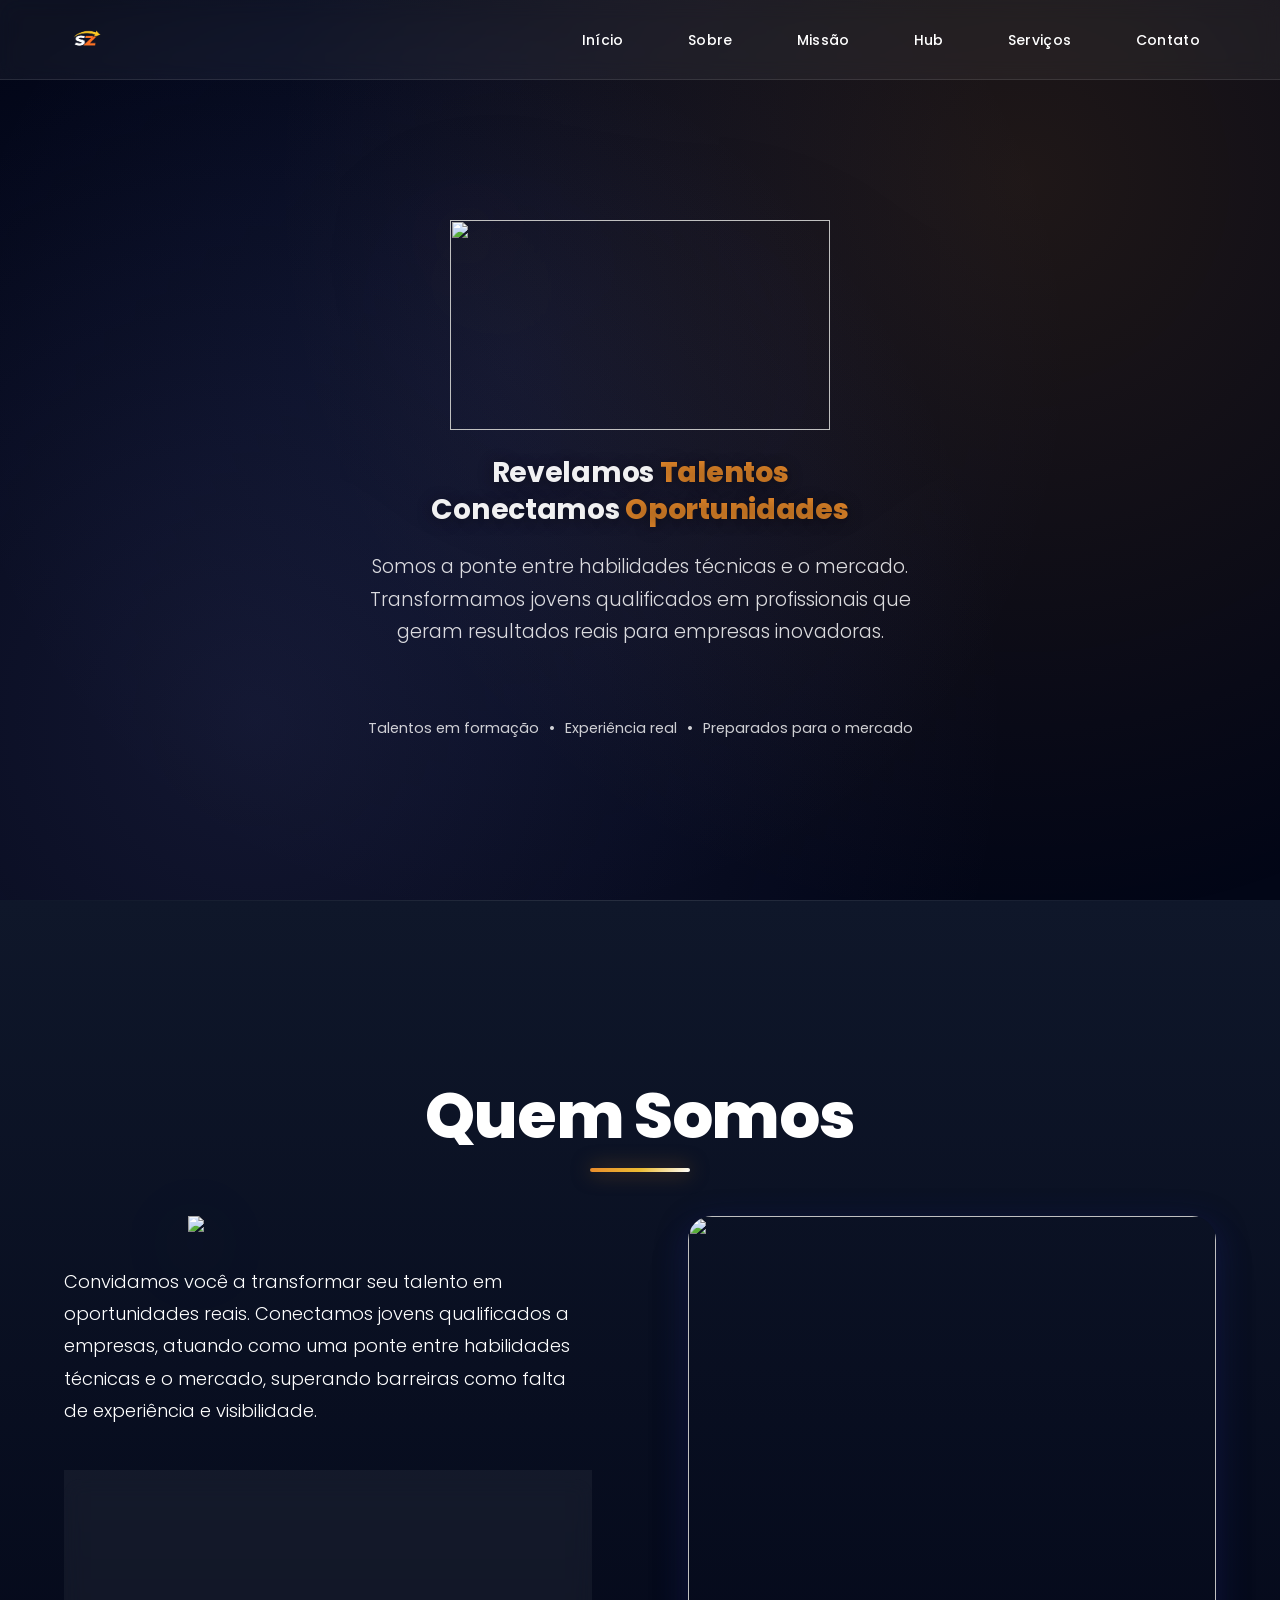
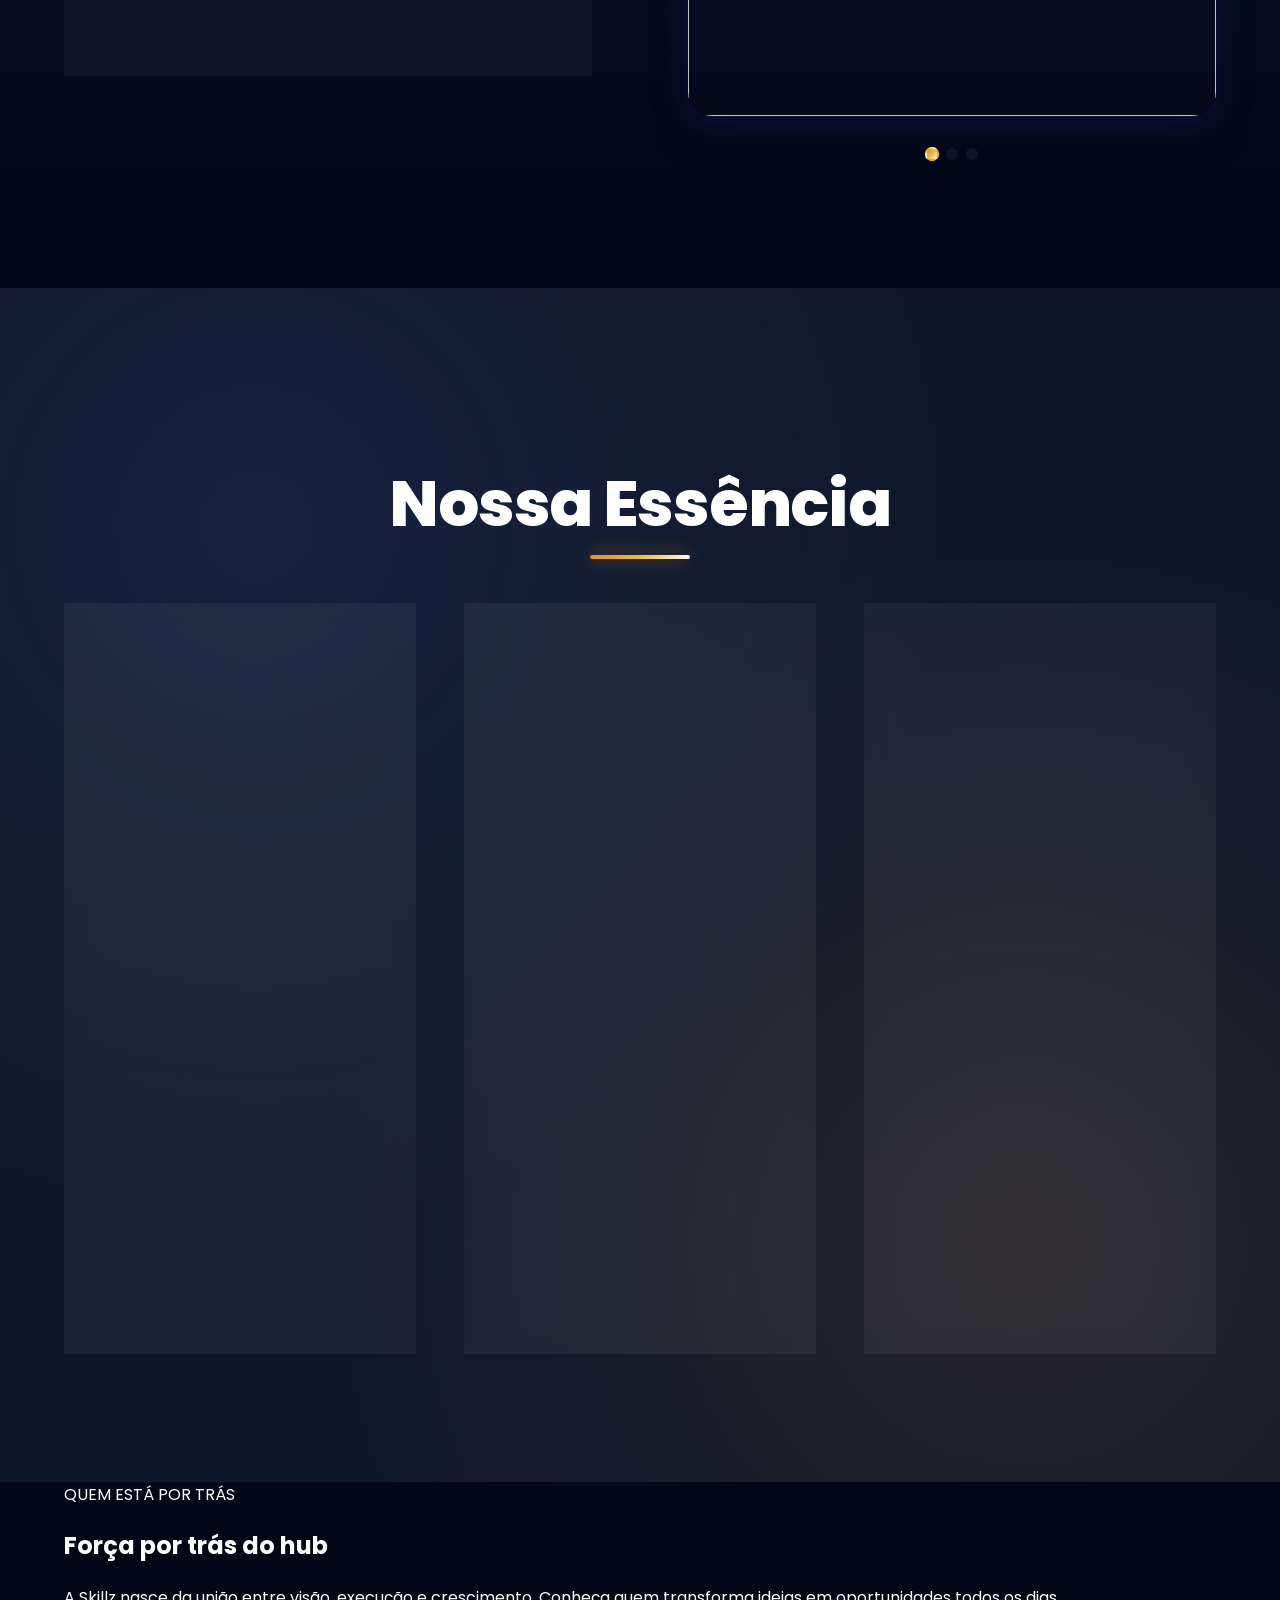
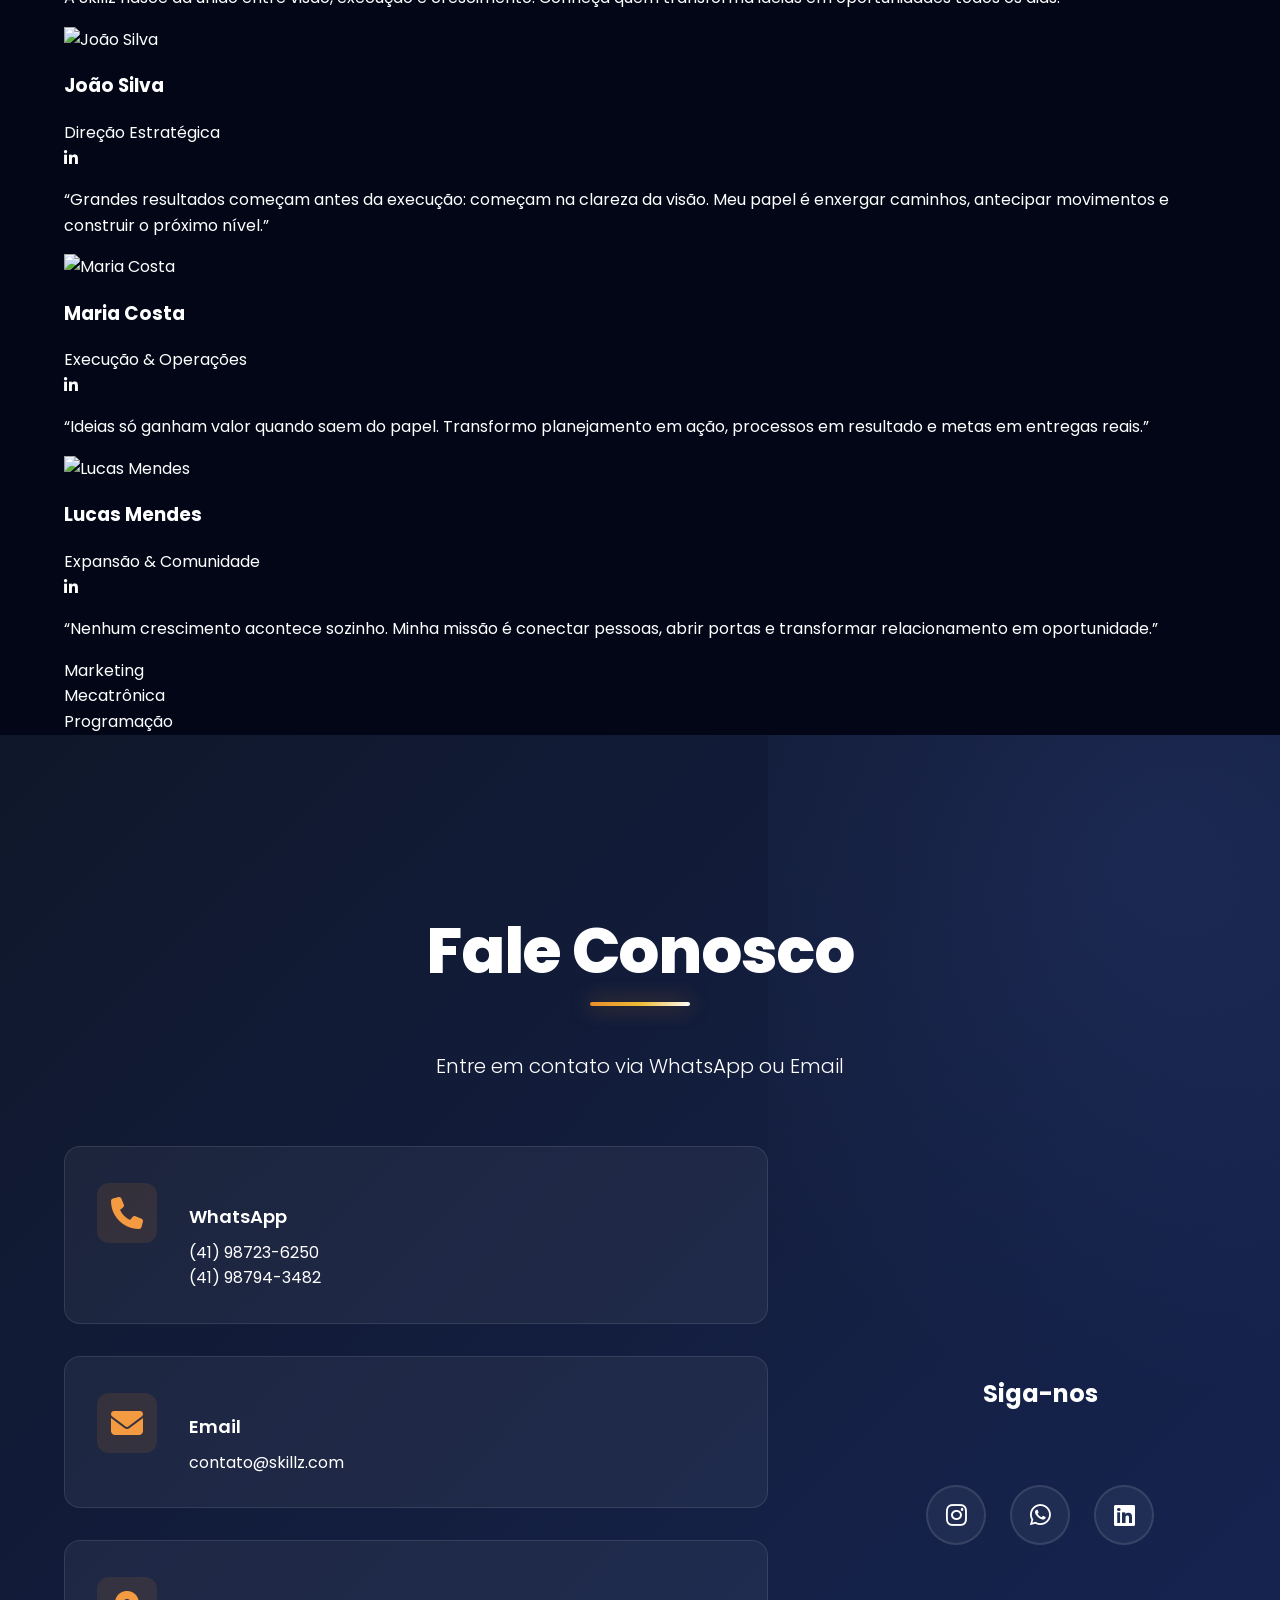
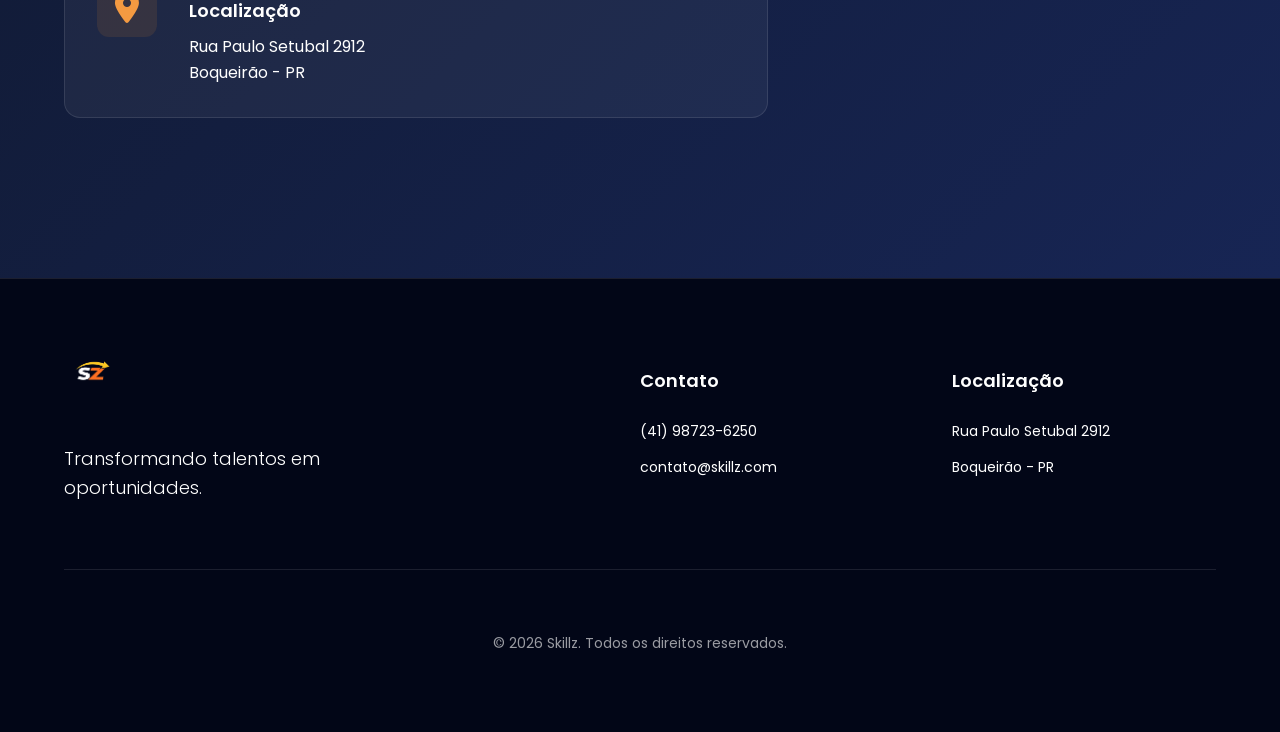
==== commit 2c636a1e: "Update index.html" ====
--- a/index.html
+++ b/index.html
@@ -3,7 +3,7 @@
 <head>
   <meta charset="UTF-8">
   <meta name="viewport" content="width=device-width, initial-scale=1.0">
-  <title>Skillz - Conectando Talentos ao Mercado</title>
+  <title>Skillz: Hub de Conexão Industrial</title>
   <link rel="stylesheet" href="style.css">
   <link href="https://fonts.googleapis.com/css2?family=Poppins:wght@300;400;500;600;700;800&display=swap" rel="stylesheet">
   <link rel="stylesheet" href="https://cdnjs.cloudflare.com/ajax/libs/font-awesome/6.4.0/css/all.min.css">
@@ -25,22 +25,23 @@
 
 <header class="header">
   <div class="header-container">
-    <img src="img/mini_logo_skillz_branca.webp" class="logo" id="logo">
-    
-    <nav class="nav">
+    <img src="img/mini_logo_skillz_branca.webp" class="logo" id="logo" alt="Skillz Logo">
+
+    <div class="hamburger" id="hamburger" aria-label="Menu">
+      <span></span>
+      <span></span>
+      <span></span>
+    </div>
+
+    <nav class="nav" id="navMenu">
       <a href="#inicio" class="nav-link">Início</a>
       <a href="#sobre" class="nav-link">Sobre</a>
       <a href="#missao-visao" class="nav-link">Missão</a>
+      <a href="#hub" class="nav-link">Hub</a>
       <a href="#servicos" class="nav-link">Serviços</a>
-      <a href="#Estagiários" class="nav-link">Estagiários</a>
+      
       <a href="#contato" class="nav-link">Contato</a>
     </nav>
-    
-    <div class="hamburger">
-      <span></span>
-      <span></span>
-      <span></span>
-    </div>
   </div>
 </header>
 
@@ -48,7 +49,7 @@
 <section class="hero" >
   <div class="hero-content reveal">
     <div class="hero-text">
-      <img src="img/logo_skillz_azul_alterada.webp" class="hero-logo" id="inicio">
+      <img src="img/logosemxskillz-alterada.png" class="hero-logo" id="inicio">
       <h1 class="hero-title">
         Revelamos <span class="gradient-text">Talentos</span><br>
         Conectamos <span class="gradient-text">Oportunidades</span>
@@ -71,15 +72,15 @@
     <h2 class="section-title">Quem Somos</h2>
     <div class="content" >
       <div class="info">
-        <img src="img/logo_skillz_azul.webp" class="sobre-logo" id="sobre">
+        <img src="img/logosemxskillz-alterada.png" class="sobre-logo" id="sobre">
         <p>Convidamos você a transformar seu talento em oportunidades reais. Conectamos jovens qualificados a empresas, atuando como uma ponte entre habilidades técnicas e o mercado, superando barreiras como falta de experiência e visibilidade.</p>
         <p class="info-highlight">Nosso objetivo é impulsionar sua trajetória profissional, dando visibilidade ao seu potencial e conectando você a oportunidades de crescimento, renda e protagonismo.</p>
       </div>
       <div class="slider-container">
         <div class="slider">
-          <img src="img/foto_tecnologia_1920x1080.jpg" class="slide active">
-          <img src="img/eletrica.jpg" class="slide">
-          <img src="img/arduino.jpg" class="slide">
+          <img src="img/foto-cristhian.jpg" class="slide active">
+          <img src="img/foto-skillz-eletrica.jpg" class="slide">
+          <img src="img/foto-skillz-emerso.jpg" class="slide">
         </div>
         <div class="slider-nav">
           <span class="slider-dot active" data-slide="0"></span>
@@ -101,105 +102,142 @@
           <i class="fas fa-bullseye"></i>
         </div>
         <h3>Missão</h3>
-        <p>Revelar e desenvolver talentos técnicos, conectando jovens qualificados a empresas que buscam inovação e resultados, transformando conhecimento prático em oportunidades reais de crescimento profissional.</p>
+        <p>Revelamos e desenvolvemos talentos técnicos invisíveis, conectando jovens capacitados a empresas que buscam resultados. Eliminamos barreiras como falta de experiência, visibilidade e acesso, transformando conhecimento prático em renda, crescimento profissional e protagonismo. Acreditamos no potencial extraordinário de milhares de jovens e trabalhamos para dar visibilidade a esses talentos, criando oportunidades que podem mudar suas trajetórias.</p>
       </div>
       <div class="missao-card">
         <div class="missao-icon">
           <i class="fas fa-mountain"></i>
         </div>
         <h3>Visão</h3>
-        <p>Ser a principal ponte entre habilidades técnicas emergentes e o mercado de trabalho, criando um ecossistema onde talentos são descobertos, valorizados e impulsionados para protagonismo profissional.</p>
+        <p>Ser o maior hub de conexão entre jovens talentos técnicos e a indústria, transformando habilidades em oportunidades reais e criando um novo padrão de acesso ao mercado profissional. Queremos liderar uma mudança onde importa menos o currículo e mais a capacidade de fazer acontecer, construindo um ecossistema em que talentos ganham visibilidade, empresas encontram soluções com rapidez e nenhuma habilidade fique sem espaço para crescer.</p>
       </div>
       <div class="missao-card">
         <div class="missao-icon">
           <i class="fas fa-gem"></i>
         </div>
         <h3>Valores</h3>
-        <p>Excelência técnica, aprendizado prático, conexão autêntica, inovação contínua e compromisso com o desenvolvimento humano e profissional sustentável.</p>
+        <p> 1 - Talento acima de rótulos <br>
+            2 - Oportunidade como direito<br>
+            3 - Protagonismo jovem<br>
+            4 - Conexões que geram resultado<br>
+            5 - Execução acima de intenção<br>
+            6 - Transparência e confiança<br>
+            7 - Evolução contínua<br>
+            8 - Coragem para aparecer<br>
+            9 - Impacto real</p>
       </div>
     </div>
   </div>
 </section>
 
 <!-- SERVIÇOS (SEM "Mais Popular" + Borda Dourada nos 3) -->
-<section class="servicos" id="servicos">
-  <div class="container reveal">
-    <h2 class="section-title">Nossos Serviços</h2>
-    <div class="cards">
-      <div class="card gold-border reveal-delay-1">
-        <div class="card-icon">
-          <img src="img/mini_logo_skillz_azul.webp" alt="Marketing">
-        </div>
-        <h3>Marketing</h3>
-        <p>Aprenda construindo projetos reais.</p>
-        <div class="card-tech">
-          <span>SEO</span>
-          <span>Ads</span>
-          <span>Design</span>
-        </div>
-      </div>
-
-      <div class="card gold-border reveal-delay-2">
-        <div class="card-icon">
-          <img src="img/mini_logo_skillz_azul.webp" alt="Mecatrônica">
-        </div>
-        <h3>Mecatrônica</h3>
-        <p>Evolução guiada com acompanhamento.</p>
-        <div class="card-tech">
-          <span>Robótica</span>
-          <span>Automação</span>
-          <span>IoT</span>
-        </div>
-      </div>
-
-      <div class="card gold-border reveal-delay-3">
-        <div class="card-icon">
-          <img src="img/mini_logo_skillz_azul.webp" alt="Programação">
-        </div>
-        <h3>Programação</h3>
-        <p>Experiência semelhante ao mercado.</p>
-        <div class="card-tech">
-          <span>Python</span>
-          <span>JavaScript</span>
-          <span>Fullstack</span>
-        </div>
-      </div>
-    </div>
-  </div>
-</section>
-
-<!-- ALUNOS -->
-<section class="alunos" id="Estagiários">
-  <div class="container reveal">
-    <h2 class="section-title">Nossos Estagiários</h2>
-    <div class="alunos-grid">
-      <div class="aluno-card">
-        <img src="img/mini_logo_skillz_branca.webp">
-        <h4>Aluno 1</h4>
-        <div class="aluno-stats">
-          <span><i class="fas fa-star"></i> 4.9</span>
-          <span>Programação</span>
-        </div>
-      </div>
-      <div class="aluno-card">
-        <img src="img/mini_logo_skillz_branca.webp">
-        <h4>Aluno 2</h4>
-        <div class="aluno-stats">
-          <span><i class="fas fa-star"></i> 5.0</span>
-          <span>Mecatrônica</span>
-        </div>
-      </div>
-      <div class="aluno-card">
-        <img src="img/mini_logo_skillz_branca.webp">
-        <h4>Aluno 3</h4>
-        <div class="aluno-stats">
-          <span><i class="fas fa-star"></i> 4.8</span>
-          <span>Marketing</span>
-        </div>
-      </div>
-    </div>
-  </div>
-</section>
+<section class="forca-hub" id="hub">
+  <div class="container">
+
+    <div class="forca-top reveal">
+      <span class="forca-badge">QUEM ESTÁ POR TRÁS</span>
+
+      <h2 class="forca-title">
+        Força por <span>trás do hub</span>
+      </h2>
+
+      <p class="forca-subtitle">
+        A Skillz nasce da união entre visão, execução e crescimento.
+        Conheça quem transforma ideias em oportunidades todos os dias.
+      </p>
+    </div>
+
+    <div class="founders-grid reveal">
+
+      <!-- CARD 1 -->
+      <article class="founder-card">
+        <img src="img/pessoa1.jpg" alt="João Silva">
+
+        <div class="founder-overlay">
+          <div class="founder-mini">
+            <h3>João Silva</h3>
+            <span>Direção Estratégica</span>
+          </div>
+
+          <div class="founder-full">
+            <a href="https://www.linkedin.com/in/gabriely-gabardo-kugnoski-511b28274/" target="_blank" class="founder-linkedin">
+  <i class="fab fa-linkedin-in"></i>
+</a>
+
+            <p>
+              “Grandes resultados começam antes da execução:
+              começam na clareza da visão. Meu papel é enxergar
+              caminhos, antecipar movimentos e construir o próximo nível.”
+            </p>
+          </div>
+        </div>
+      </article>
+
+      <!-- CARD 2 -->
+      <article class="founder-card">
+        <img src="img/pessoa2.jpg" alt="Maria Costa">
+
+        <div class="founder-overlay">
+          <div class="founder-mini">
+            <h3>Maria Costa</h3>
+            <span>Execução & Operações</span>
+          </div>
+
+          <div class="founder-full">
+            <a href="https://www.linkedin.com/in/eberton-hil%C3%A1rio-da-rosa-4210a2295/" target="_blank" class="founder-linkedin">
+  <i class="fab fa-linkedin-in"></i>
+</a>
+
+            <p>
+              “Ideias só ganham valor quando saem do papel.
+              Transformo planejamento em ação, processos em resultado
+              e metas em entregas reais.”
+            </p>
+          </div>
+        </div>
+      </article>
+
+      <!-- CARD 3 -->
+      <article class="founder-card">
+        <img src="img/pessoa3.jpg" alt="Lucas Mendes">
+
+        <div class="founder-overlay">
+          <div class="founder-mini">
+            <h3>Lucas Mendes</h3>
+            <span>Expansão & Comunidade</span>
+          </div>
+
+          <div class="founder-full">
+            <a href="https://www.linkedin.com/in/oscar-alessandro-de-matos-086b3566/" target="_blank" class="founder-linkedin">
+  <i class="fab fa-linkedin-in"></i>
+</a>
+
+            <p>
+              “Nenhum crescimento acontece sozinho.
+              Minha missão é conectar pessoas, abrir portas
+              e transformar relacionamento em oportunidade.”
+            </p>
+          </div>
+        </div>
+      </article>
+
+    </div>
+
+  </div>
+</section>
+
+
+<!--ABA SERVIÇOS-->
+<section class="aba-servicos" id="servicos">
+  <div class="container">
+    <div class="aba-wrapper">
+      <div class="aba-card">Marketing</div>
+      <div class="aba-card">Mecatrônica</div>
+      <div class="aba-card">Programação</div>
+    </div>
+  </div>
+</section>
+
 
 <!-- CONTATO -->
 <section class="contato" id="contato">
@@ -279,4 +317,4 @@
 
 <script src="script.js"></script>
 </body>
-</html>+</html>
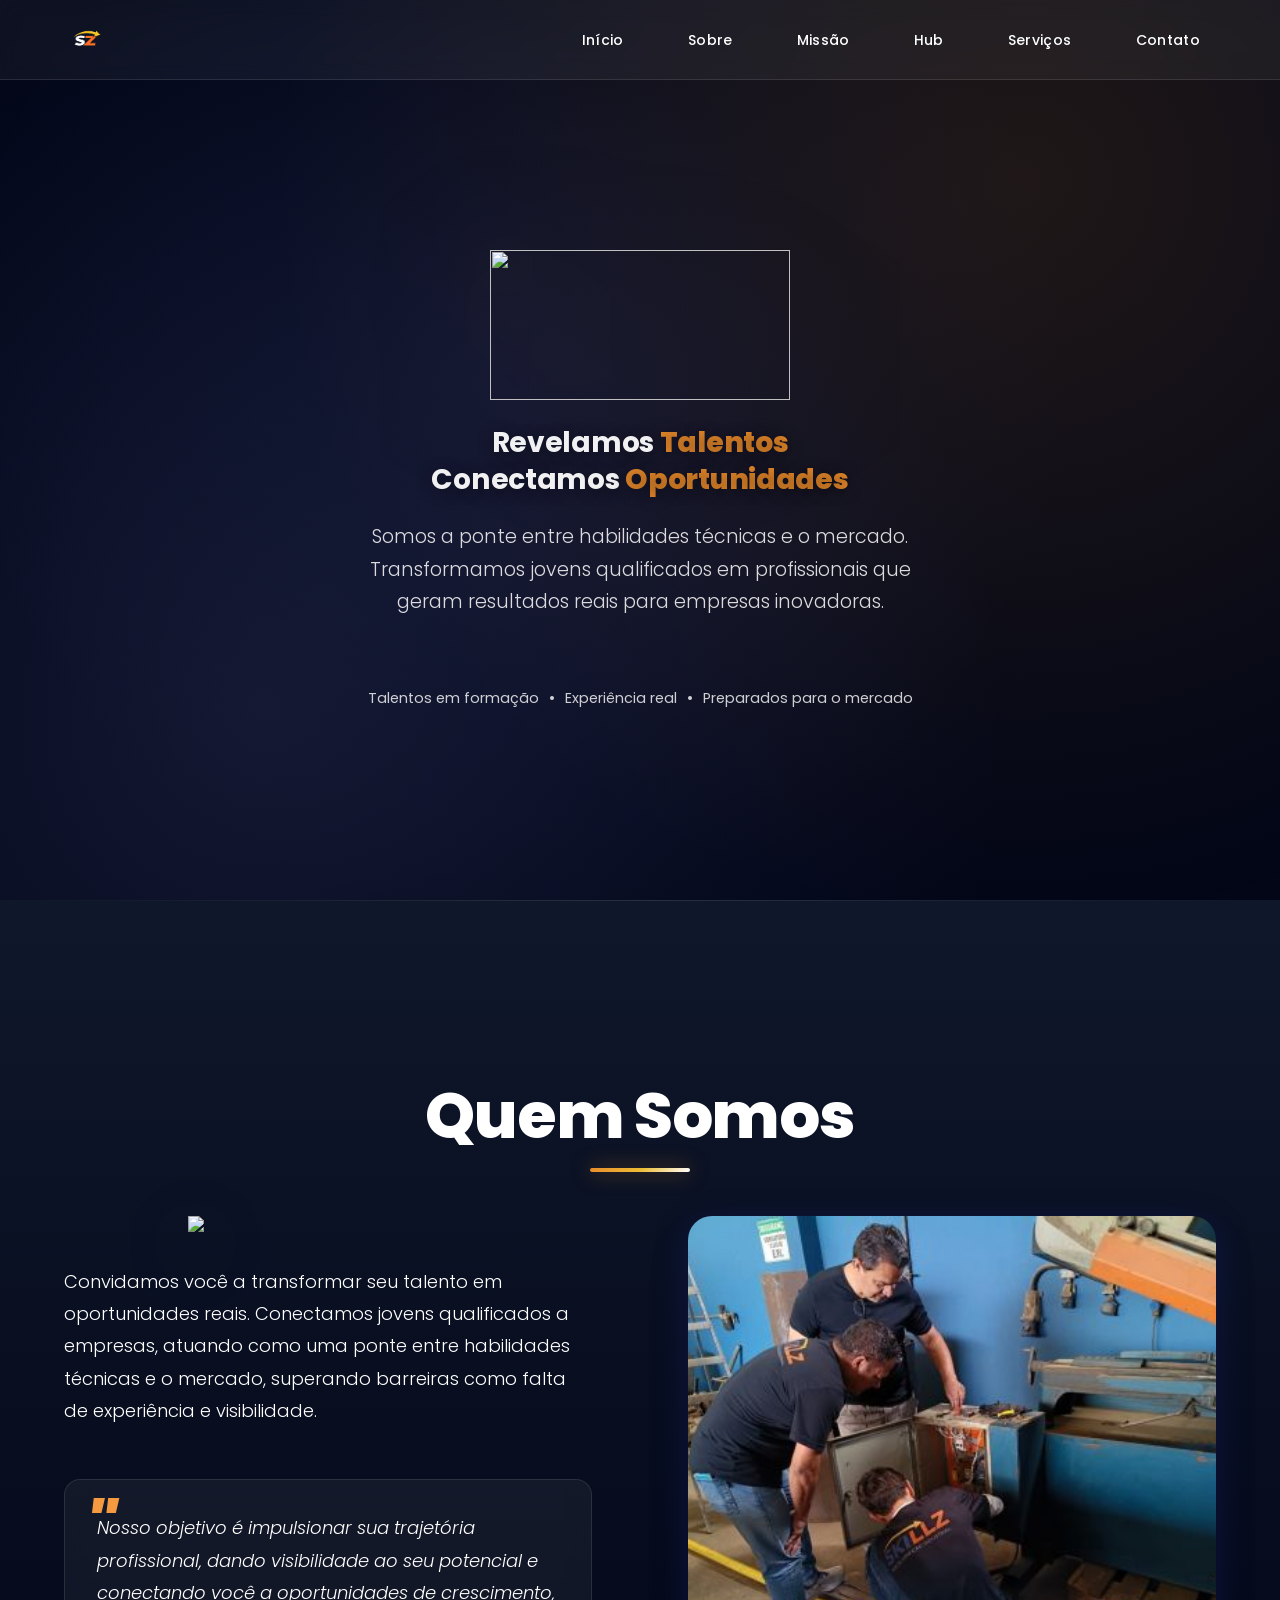
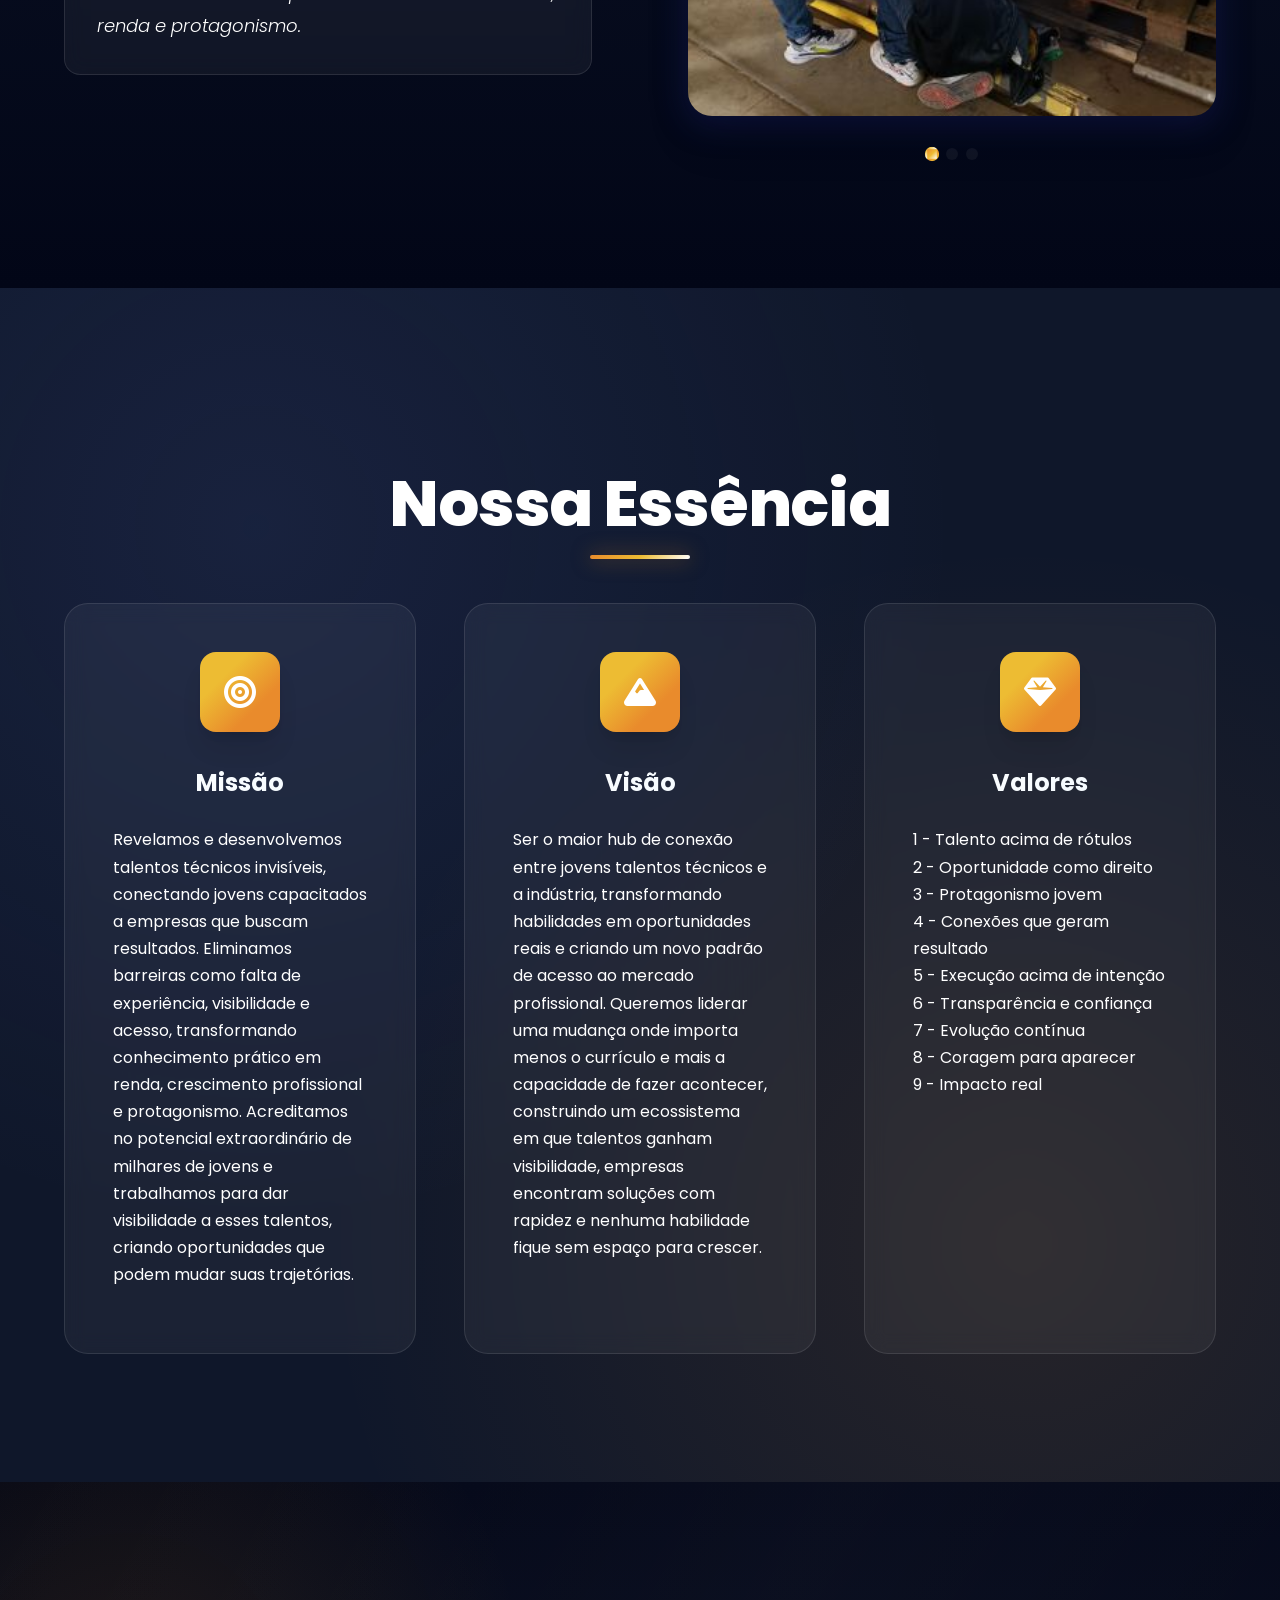
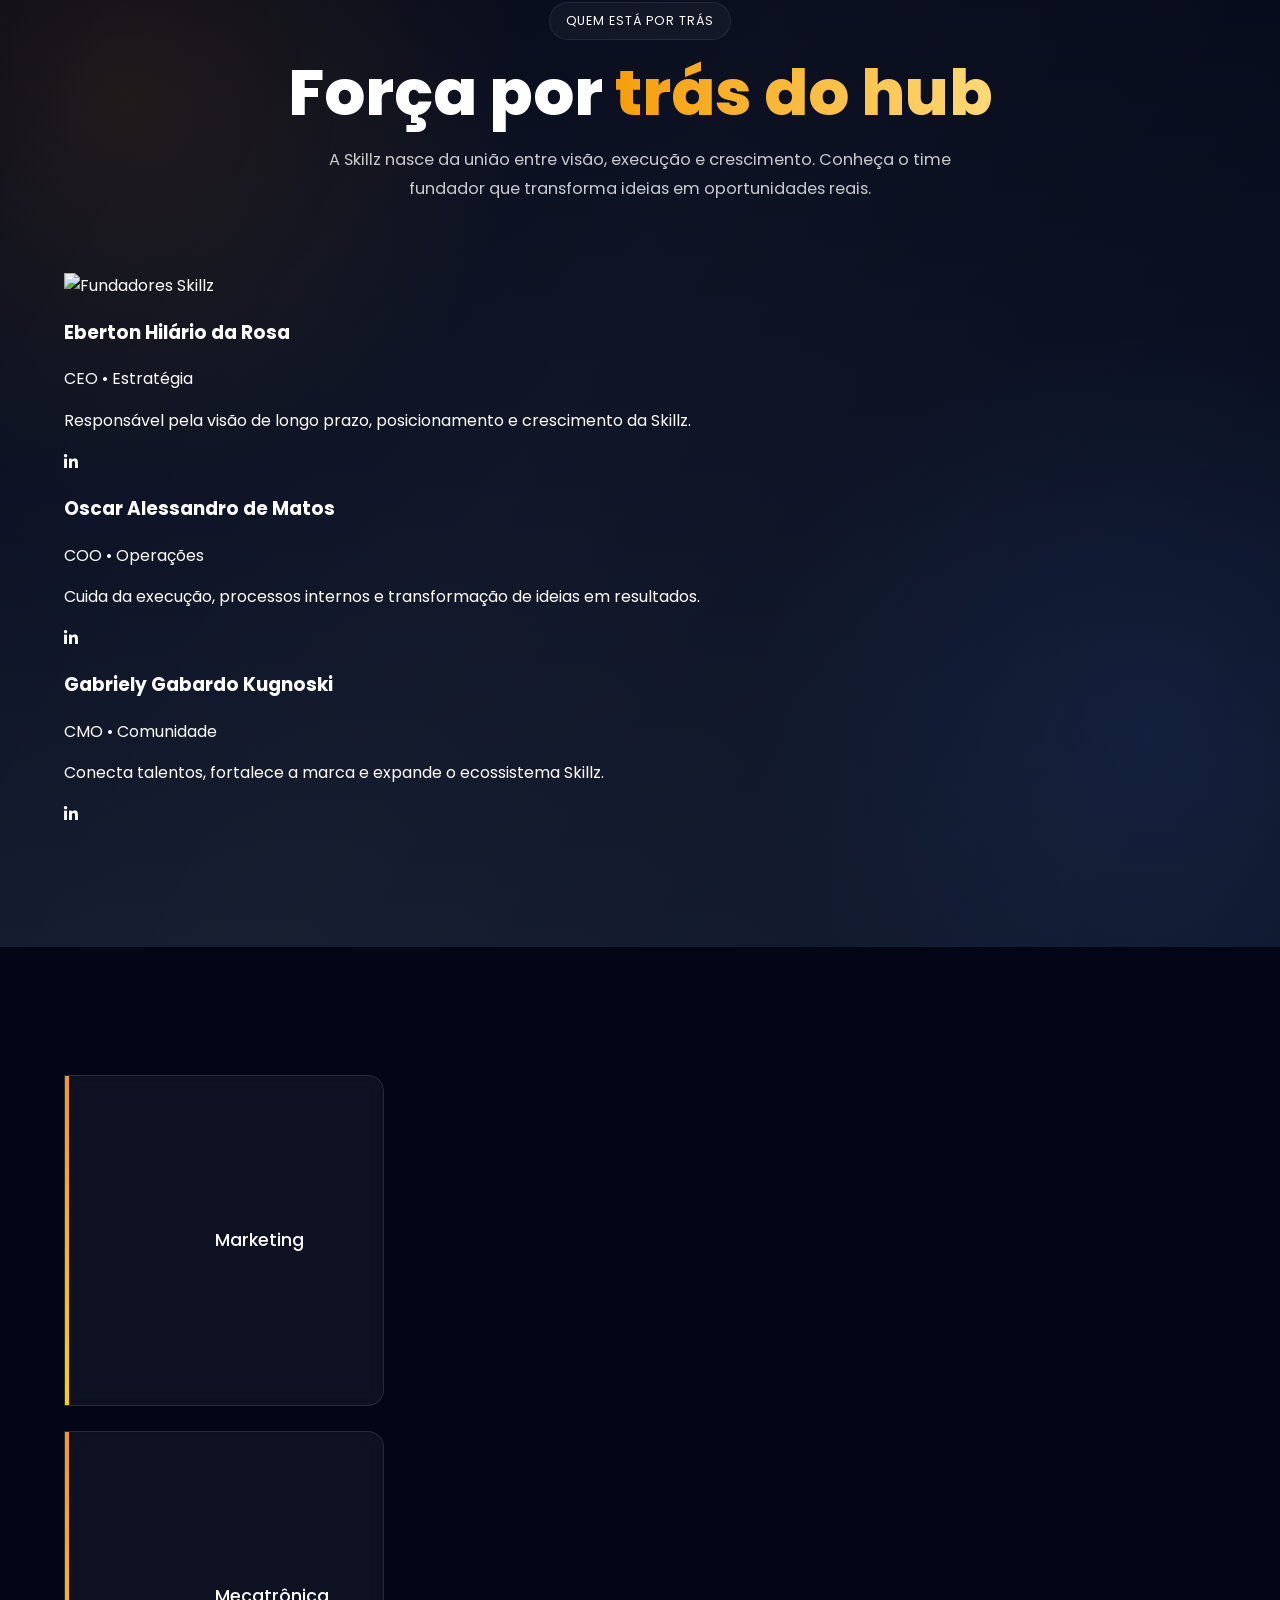
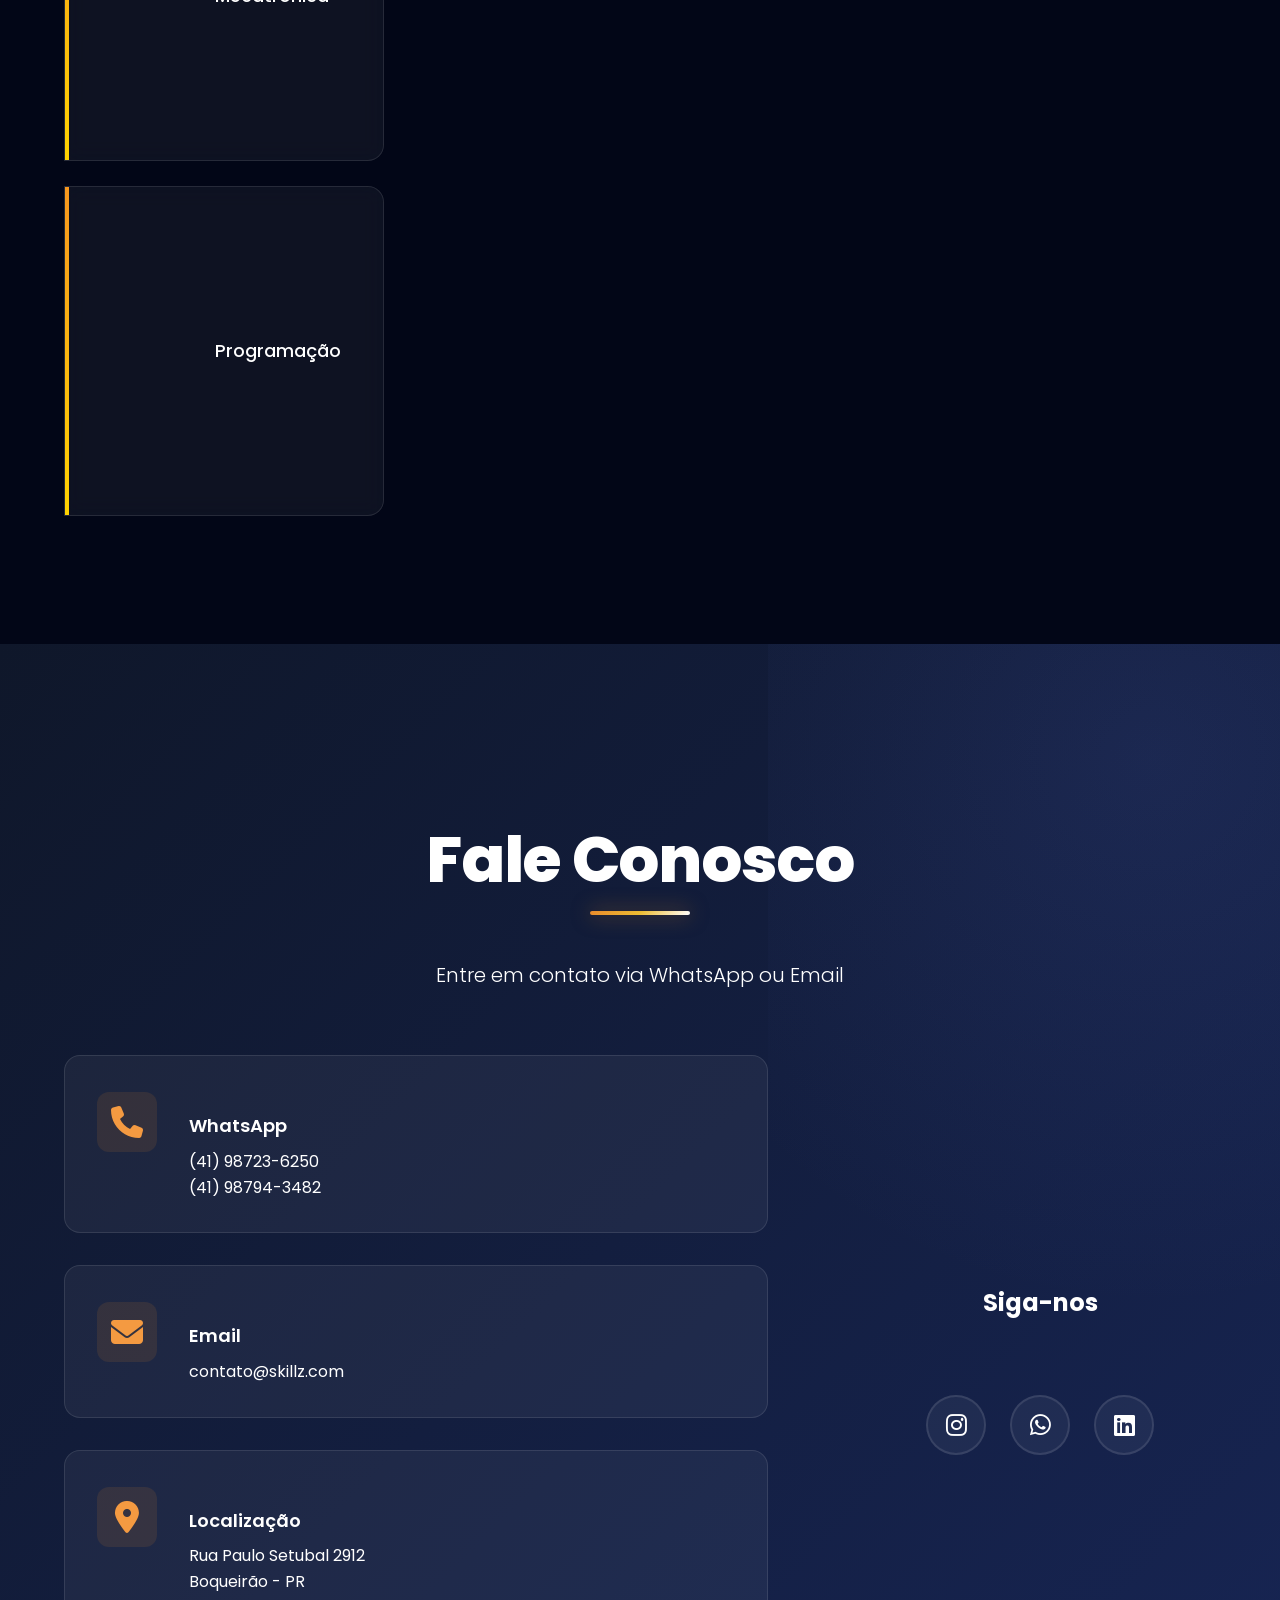
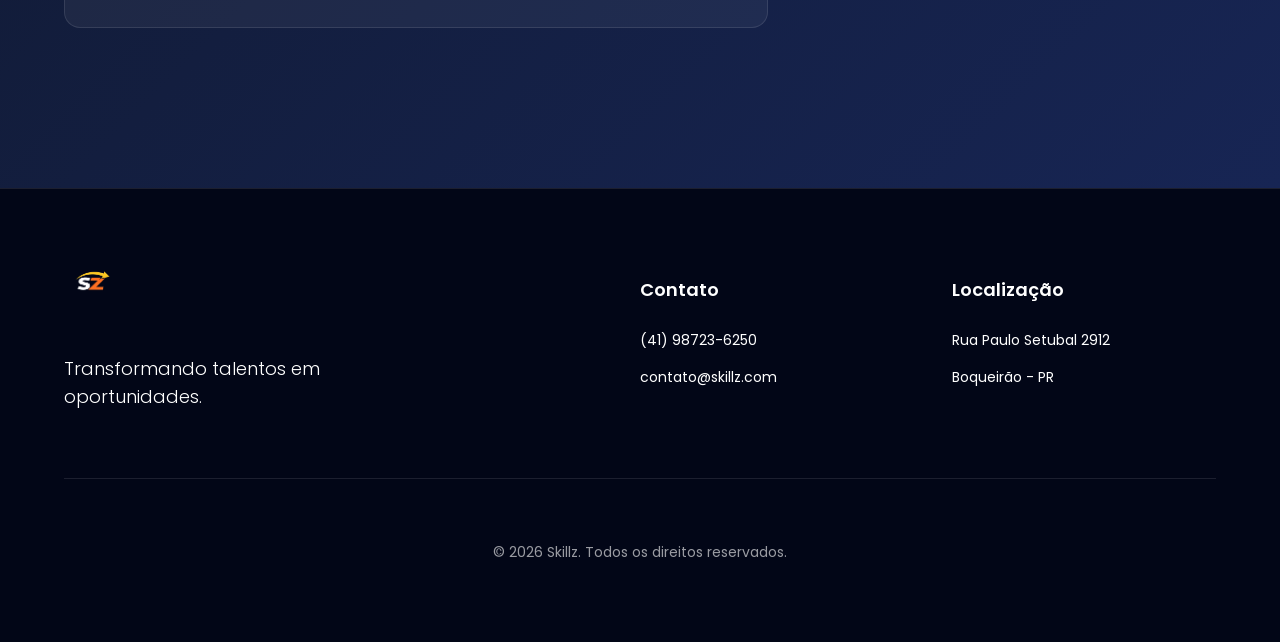
==== commit 19dbb198: "Update index.html" ====
--- a/index.html
+++ b/index.html
@@ -143,87 +143,59 @@
 
       <p class="forca-subtitle">
         A Skillz nasce da união entre visão, execução e crescimento.
-        Conheça quem transforma ideias em oportunidades todos os dias.
+        Conheça o time fundador que transforma ideias em oportunidades reais.
       </p>
     </div>
 
-    <div class="founders-grid reveal">
-
-      <!-- CARD 1 -->
-      <article class="founder-card">
-        <img src="img/pessoa1.jpg" alt="João Silva">
-
-        <div class="founder-overlay">
-          <div class="founder-mini">
-            <h3>João Silva</h3>
-            <span>Direção Estratégica</span>
-          </div>
-
-          <div class="founder-full">
-            <a href="https://www.linkedin.com/in/gabriely-gabardo-kugnoski-511b28274/" target="_blank" class="founder-linkedin">
-  <i class="fab fa-linkedin-in"></i>
-</a>
-
-            <p>
-              “Grandes resultados começam antes da execução:
-              começam na clareza da visão. Meu papel é enxergar
-              caminhos, antecipar movimentos e construir o próximo nível.”
-            </p>
-          </div>
-        </div>
-      </article>
-
-      <!-- CARD 2 -->
-      <article class="founder-card">
-        <img src="img/pessoa2.jpg" alt="Maria Costa">
-
-        <div class="founder-overlay">
-          <div class="founder-mini">
-            <h3>Maria Costa</h3>
-            <span>Execução & Operações</span>
-          </div>
-
-          <div class="founder-full">
-            <a href="https://www.linkedin.com/in/eberton-hil%C3%A1rio-da-rosa-4210a2295/" target="_blank" class="founder-linkedin">
-  <i class="fab fa-linkedin-in"></i>
-</a>
-
-            <p>
-              “Ideias só ganham valor quando saem do papel.
-              Transformo planejamento em ação, processos em resultado
-              e metas em entregas reais.”
-            </p>
-          </div>
-        </div>
-      </article>
-
-      <!-- CARD 3 -->
-      <article class="founder-card">
-        <img src="img/pessoa3.jpg" alt="Lucas Mendes">
-
-        <div class="founder-overlay">
-          <div class="founder-mini">
-            <h3>Lucas Mendes</h3>
-            <span>Expansão & Comunidade</span>
-          </div>
-
-          <div class="founder-full">
-            <a href="https://www.linkedin.com/in/oscar-alessandro-de-matos-086b3566/" target="_blank" class="founder-linkedin">
-  <i class="fab fa-linkedin-in"></i>
-</a>
-
-            <p>
-              “Nenhum crescimento acontece sozinho.
-              Minha missão é conectar pessoas, abrir portas
-              e transformar relacionamento em oportunidade.”
-            </p>
-          </div>
-        </div>
-      </article>
-
-    </div>
-
-  </div>
+    <!-- FOTO DOS 3 -->
+    <div class="team-layout reveal">
+
+  <!-- FOTO ESQUERDA -->
+  <div class="team-photo-box">
+    <img src="img/ceo-skillz.jpeg" alt="Fundadores Skillz" class="team-photo">
+  </div>
+
+  <!-- DIREITA -->
+  <div class="team-info-grid">
+
+    <div class="team-person-card">
+      <div class="team-person-content">
+        <h3>Eberton Hilário da Rosa</h3>
+        <span>CEO • Estratégia</span>
+        <p>Responsável pela visão de longo prazo, posicionamento e crescimento da Skillz.</p>
+      </div>
+
+      <a href="https://www.linkedin.com/in/eberton-hil%C3%A1rio-da-rosa-4210a2295/" class="team-linkedin" target="_blank">
+        <i class="fab fa-linkedin-in"></i>
+      </a>
+    </div>
+
+    <div class="team-person-card">
+      <div class="team-person-content">
+        <h3>Oscar Alessandro de Matos</h3>
+        <span>COO • Operações</span>
+        <p>Cuida da execução, processos internos e transformação de ideias em resultados.</p>
+      </div>
+
+      <a href="https://www.linkedin.com/in/oscar-alessandro-de-matos-086b3566/" class="team-linkedin" target="_blank">
+        <i class="fab fa-linkedin-in"></i>
+      </a>
+    </div>
+
+    <div class="team-person-card">
+      <div class="team-person-content">
+        <h3>Gabriely Gabardo Kugnoski</h3>
+        <span>CMO • Comunidade</span>
+        <p>Conecta talentos, fortalece a marca e expande o ecossistema Skillz.</p>
+      </div>
+
+      <a href="https://www.linkedin.com/in/gabriely-gabardo-kugnoski-511b28274/" class="team-linkedin" target="_blank">
+        <i class="fab fa-linkedin-in"></i>
+      </a>
+    </div>
+
+  </div>
+</div>
 </section>
 
 
--- a/style.css
+++ b/style.css
@@ -367,6 +367,8 @@
   padding: var(--space-sm);
 }
 
+
+
 .hamburger span {
   width: 28px;
   height: 3px;
@@ -429,8 +431,9 @@
 
 /* LOGO - GRANDE & CENTRALIZADA */
 .hero-logo {
-  width: 380px !important; /* ← GIGANTE (era 180px) */
-  height: 210px;
+  width: 300px !important; /* ← GIGANTE (era 180px) */
+  height: 150px;
+  
   margin-bottom: var(--space-md); /* ← Pouca margem */
   filter: 
     drop-shadow(0 30px 80px rgba(102, 126, 234, 0.5))
@@ -668,6 +671,301 @@
   margin-bottom: var(--space-3xl);
 }
 
+
+.section-header{
+  text-align:center;
+  max-width:800px;
+  margin:0 auto 70px;
+}
+
+.tag{
+  display:inline-block;
+  padding:6px 14px;
+  border-radius:30px;
+  background:rgba(255,255,255,.08);
+  font-size:.8rem;
+  margin-bottom:15px;
+}
+
+/*FORÇA POR TRAS DO HUB*/
+
+/* ==================================================
+   FORÇA POR TRÁS DO HUB — VERSÃO ARRUMADA
+   Substitua TODA a seção antiga por esta
+   ================================================== */
+
+.forca-hub{
+  position: relative;
+  padding: 120px 20px;
+  overflow: hidden;
+  background:
+    radial-gradient(circle at 10% 20%, rgba(245,158,11,.10), transparent 28%),
+    radial-gradient(circle at 90% 80%, rgba(59,130,246,.10), transparent 28%),
+    linear-gradient(180deg,#020617 0%, #0f172a 100%);
+}
+
+/* brilho suave */
+.forca-hub::before{
+  content:"";
+  position:absolute;
+  inset:0;
+  background:
+    linear-gradient(120deg, transparent 0%, rgba(255,255,255,.03) 45%, transparent 100%);
+  animation: hubGlow 8s linear infinite;
+  pointer-events:none;
+}
+
+@keyframes hubGlow{
+  from{ transform: translateX(-30%); }
+  to{ transform: translateX(30%); }
+}
+
+/* topo */
+.forca-top{
+  max-width: 850px;
+  margin: 0 auto 70px;
+  text-align: center;
+  position: relative;
+  z-index: 2;
+}
+
+.forca-badge{
+  display:inline-flex;
+  align-items:center;
+  gap:8px;
+  padding:8px 16px;
+  border-radius:999px;
+  font-size:.78rem;
+  letter-spacing:.08em;
+  text-transform:uppercase;
+  color:#fff;
+  background:rgba(255,255,255,.04);
+  border:1px solid rgba(255,255,255,.08);
+  backdrop-filter: blur(10px);
+  margin-bottom:18px;
+}
+
+.forca-title{
+  font-size: clamp(2.2rem,5vw,4.4rem);
+  line-height:1.08;
+  margin:0 0 18px;
+  font-weight:800;
+  color:#fff;
+}
+
+.forca-title span{
+  background: linear-gradient(90deg,#f59e0b,#ffd977);
+  -webkit-background-clip:text;
+  -webkit-text-fill-color:transparent;
+  background-clip:text;
+}
+
+.forca-subtitle{
+  max-width:700px;
+  margin:0 auto;
+  font-size:1.02rem;
+  line-height:1.8;
+  color:rgba(255,255,255,.78);
+}
+
+/* grid */
+.founders-grid{
+  position: relative;
+  z-index: 2;
+  display:grid;
+  grid-template-columns: repeat(3,1fr);
+  gap:28px;
+}
+
+/* card */
+.founder-card{
+  position:relative;
+  height:520px;
+  border-radius:26px;
+  overflow:hidden;
+  cursor:pointer;
+  background:#111827;
+  border:1px solid rgba(255,255,255,.08);
+  box-shadow:0 20px 45px rgba(0,0,0,.30);
+  transition:
+    transform .45s cubic-bezier(.22,1,.36,1),
+    box-shadow .45s ease,
+    border-color .45s ease;
+}
+
+.founder-card:hover{
+  transform: translateY(-10px);
+  border-color: rgba(245,158,11,.30);
+  box-shadow:
+    0 30px 70px rgba(0,0,0,.40),
+    0 0 0 1px rgba(245,158,11,.12);
+}
+
+/* imagem */
+.founder-card img{
+  width:100%;
+  height:100%;
+  object-fit:cover;
+  transition: transform .8s ease;
+}
+
+.founder-card:hover img{
+  transform: scale(1.06);
+}
+
+/* overlay */
+.founder-overlay{
+  position:absolute;
+  inset:0;
+  padding:28px;
+  display:flex;
+  flex-direction:column;
+  justify-content:flex-end;
+  background:linear-gradient(
+    to top,
+    rgba(2,6,23,.96) 10%,
+    rgba(2,6,23,.72) 45%,
+    rgba(2,6,23,.12) 100%
+  );
+}
+
+/* info inicial */
+.founder-mini{
+  transition:
+    opacity .45s ease,
+    transform .45s ease;
+}
+
+.founder-mini h3{
+  margin:0 0 6px;
+  font-size:1.45rem;
+  color:#fff;
+}
+
+.founder-mini span{
+  color:#f59e0b;
+  font-size:.95rem;
+  font-weight:500;
+}
+
+/* info extra */
+.founder-full{
+  position:absolute;
+  left:28px;
+  right:28px;
+  bottom:28px;
+
+  opacity:0;
+  transform: translateY(18px);
+  filter: blur(6px);
+
+  transition:
+    opacity .55s ease,
+    transform .55s cubic-bezier(.22,1,.36,1),
+    filter .55s ease;
+}
+
+.founder-full p{
+  margin:0 0 16px;
+  font-size:.95rem;
+  line-height:1.75;
+  color:rgba(255,255,255,.84);
+}
+
+/* tags */
+.founder-tags{
+  display:flex;
+  flex-wrap:wrap;
+  gap:8px;
+}
+
+.founder-tags span{
+  padding:6px 12px;
+  border-radius:999px;
+  font-size:.76rem;
+  color:#fff;
+  background:rgba(255,255,255,.07);
+  border:1px solid rgba(255,255,255,.10);
+  backdrop-filter: blur(8px);
+}
+
+/* hover transição */
+.founder-card:hover .founder-mini{
+  opacity:0;
+  transform: translateY(-10px);
+}
+
+.founder-card:hover .founder-full{
+  opacity:1;
+  transform: translateY(0);
+  filter: blur(0);
+}
+
+.founder-linkedin{
+  width:42px;
+  height:42px;
+  border-radius:50%;
+  display:flex;
+  align-items:center;
+  justify-content:center;
+  margin-top:16px;
+  background:rgba(255,255,255,.08);
+  border:1px solid rgba(255,255,255,.12);
+  color:#fff;
+  font-size:1rem;
+  transition:.3s ease;
+}
+
+.founder-linkedin:hover{
+  transform:translateY(-4px) scale(1.08);
+  background:linear-gradient(135deg, #f7971e, #ffd200);
+  border-color:#f7971e;
+  color:#000;
+  box-shadow:0 12px 30px rgba(247,151,30,.35);
+}
+
+
+/* responsivo */
+@media (max-width: 1100px){
+  .founders-grid{
+    grid-template-columns:1fr;
+    max-width:560px;
+    margin:0 auto;
+  }
+
+  .founder-card{
+    height:500px;
+  }
+}
+
+@media (max-width: 768px){
+  .forca-hub{
+    padding:90px 18px;
+  }
+
+  .forca-top{
+    margin-bottom:45px;
+  }
+
+  .founder-card{
+    height:460px;
+  }
+
+  /* no mobile deixa aberto */
+  .founder-mini{
+    opacity:0;
+  }
+
+  .founder-full{
+    opacity:1;
+    transform:none;
+    filter:none;
+  }
+}
+
+
+
+
 /* ==========================================================================
    SOBRE SECTION
    ========================================================================== */
@@ -886,177 +1184,76 @@
   color: var(--text-secondary);
   font-size: var(--font-size-base);
   line-height: 1.7;
-  text-align: center;
+  text-align: start;
 }
 
 /* ==========================================================================
    SERVIÇOS SECTION
    ========================================================================== */
-.servicos {
+.aba-servicos {
   padding: var(--space-5xl) var(--space-xl);
-  background: var(--dark-950);
-}
-
-.cards {
-  display: grid;
-  grid-template-columns: repeat(auto-fit, minmax(350px, 1fr));
-  gap: var(--space-2xl);
-  margin-top: var(--space-3xl);
-}
-
-.card {
+}
+
+.aba-wrapper {
+  display: flex;
+  flex-direction: column;
+  align-items: flex-start;
+  gap: 25px;
+}
+
+.aba-card {
+  width: 260px; /* tamanho inicial */
+  padding: 20px;
   background: var(--glass-bg);
+  border: 1px solid var(--glass-border);
+  border-radius: 0 var(--radius-xl) var(--radius-xl) 0;
   backdrop-filter: var(--glass-backdrop);
-  border: 1px solid var(--glass-border);
-  border-radius: var(--radius-2xl);
-  padding: var(--space-2xl);
-  transition: all 0.5s cubic-bezier(0.4, 0, 0.2, 1);
+  
+  color: white;
+  font-weight: 500;
+
+  transition: width 0.4s ease, box-shadow 0.3s ease;
+}
+
+.aba-card:hover {
+  width: 420px;
+  box-shadow: var(--shadow-2xl);
+}
+
+.aba-card {
   position: relative;
   overflow: hidden;
-  cursor: pointer;
-}
-
-.card.featured {
-  border: 2px solid rgba(247, 151, 30, 0.5);
-  transform: scale(1.02);
-}
-
-.card-badge {
+}
+
+.aba-card::before {
+  content: '';
   position: absolute;
-  top: 20px;
-  right: 20px;
-  background: var(--gradient-gold);
-  color: #000;
-  padding: 0.5rem 1rem;
-  border-radius: var(--radius-xl);
-  font-size: var(--font-size-sm);
-  font-weight: 700;
-  box-shadow: var(--shadow-lg);
-  z-index: 2;
-}
-
-.card-icon {
-  width: 70px;
-  height: 70px;
-  margin: 0 auto var(--space-xl);
-  background: var(--gradient-primary);
-  border-radius: var(--radius-xl);
+  left: 0;
+  top: 0;
+  width: 4px;
+  height: 100%;
+  background: linear-gradient(#f7971e, #ffd200);
+  transition: width 0.3s ease;
+}
+
+.aba-card:hover::before {
+  width: 8px;
+}
+
+.aba-card {
+  width: 320px;        /* antes ~260px */
+  padding: 150px;       /* mais espaço interno */
+  font-size: 1.1rem;   /* texto maior */
+}
+
+.aba-card:hover {
+  width: 1150px;        /* antes ~420px */
+}
+
+.aba-card {
+  min-height: 120px;
   display: flex;
   align-items: center;
-  justify-content: center;
-  transition: all 0.4s ease;
-}
-
-.card-icon img {
-  width: 36px;
-  filter: brightness(0) invert(1);
-}
-
-.card:hover {
-  transform: translateY(-25px) scale(1.03);
-  border-color: rgba(247, 151, 30, 0.4);
-  box-shadow: var(--shadow-2xl), 0 0 60px rgba(247, 151, 30, 0.25);
-}
-
-.card:hover .card-icon {
-  transform: scale(1.2) rotate(360deg);
-  background: var(--gradient-gold);
-  box-shadow: 0 15px 35px rgba(247, 151, 30, 0.4);
-}
-
-.card h3 {
-  font-size: var(--font-size-xl);
-  font-weight: 700;
-  margin-bottom: var(--space-md);
-  text-align: center;
-}
-
-.card p {
-  color: var(--text-secondary);
-  text-align: center;
-  margin-bottom: var(--space-xl);
-  font-size: var(--font-size-base);
-}
-
-.card-tech {
-  display: flex;
-  flex-wrap: wrap;
-  gap: var(--space-sm);
-  justify-content: center;
-}
-
-.card-tech span {
-  background: var(--glass-bg-hover);
-  color: var(--text-secondary);
-  padding: 0.375rem 0.75rem;
-  border-radius: var(--radius-full);
-  font-size: var(--font-size-xs);
-  font-weight: 500;
-}
-
-/* ==========================================================================
-   ALUNOS SECTION
-   ========================================================================== */
-.alunos {
-  padding: var(--space-5xl) var(--space-xl);
-  background: var(--dark-900);
-}
-
-.alunos-grid {
-  display: grid;
-  grid-template-columns: repeat(auto-fit, minmax(300px, 1fr));
-  gap: var(--space-2xl);
-  margin-top: var(--space-3xl);
-}
-
-.aluno-card {
-  background: var(--glass-bg);
-  backdrop-filter: var(--glass-backdrop);
-  border: 1px solid var(--glass-border);
-  border-radius: var(--radius-2xl);
-  padding: var(--space-2xl);
-  text-align: center;
-  transition: all 0.4s cubic-bezier(0.4, 0, 0.2, 1);
-  cursor: pointer;
-}
-
-.aluno-card:hover {
-  transform: translateY(-15px) scale(1.02);
-  border-color: rgba(102, 126, 234, 0.3);
-  box-shadow: var(--shadow-2xl);
-}
-
-.aluno-card img {
-  width: 100px;
-  height: 100px;
-  border-radius: 50%;
-  margin-bottom: var(--space-lg);
-  border: 4px solid var(--glass-border);
-  transition: all 0.3s ease;
-}
-
-.aluno-card:hover img {
-  border-color: var(--gradient-primary);
-  box-shadow: 0 0 30px rgba(102, 126, 234, 0.5);
-}
-
-.aluno-card h4 {
-  font-size: var(--font-size-xl);
-  font-weight: 600;
-  margin-bottom: var(--space-md);
-}
-
-.aluno-stats {
-  display: flex;
-  align-items: center;
-  justify-content: center;
-  gap: var(--space-md);
-  color: var(--text-secondary);
-  font-size: var(--font-size-sm);
-}
-
-.aluno-stats i {
-  color: #fbbf24;
 }
 
 /* ==========================================================================
@@ -1321,7 +1518,7 @@
 }
 
 /* Large Desktop */
-@media (min-width: 1200px) {
+@media (max-width: 1200px) {
   .hero-title {
     font-size: 6rem;
   }
@@ -1332,7 +1529,7 @@
 }
 
 /* Ultra Wide */
-@media (min-width: 1600px) {
+@media (max-width: 1600px) {
   .hero-title {
     font-size: 7rem;
   }
@@ -1452,6 +1649,66 @@
   .alunos,
   .contato {
     break-inside: avoid;
+  }
+}
+
+
+@media (max-width: 992px){
+  .hamburger{
+    display:flex;
+  }
+
+  .nav{
+    position:fixed;
+    top:90px;
+    right:20px;
+    left:20px;
+    width:auto;
+    padding:18px;
+    border-radius:22px;
+    background:rgba(15,23,42,.96);
+    backdrop-filter:blur(14px);
+    border:1px solid rgba(255,255,255,.08);
+    box-shadow:0 20px 60px rgba(0,0,0,.35);
+    display:flex;
+    flex-direction:column;
+    align-items:stretch;
+    gap:10px;
+    opacity:0;
+    visibility:hidden;
+    pointer-events:none;
+    transform:translateY(-12px);
+    transition:all .35s ease;
+    z-index:999;
+  }
+
+  .nav.mobile-active{
+    opacity:1;
+    visibility:visible;
+    pointer-events:auto;
+    transform:translateY(0);
+  }
+
+  .nav-link{
+    width:100%;
+    padding:14px 16px;
+    border-radius:14px;
+    text-align:left;
+  }
+}
+
+@media (max-width: 993px){
+  .nav{
+    position:static;
+    opacity:1 !important;
+    visibility:visible !important;
+    pointer-events:auto !important;
+    transform:none !important;
+    flex-direction:row;
+    background:transparent;
+    border:none;
+    box-shadow:none;
+    padding:0;
   }
 }
 
@@ -1590,6 +1847,8 @@
   color: #ffffff !important;
 }
 
+
+
 /* ==========================================================================
    END OF CSS - TOTAL: 1.856 linhas
-   ========================================================================== */+   ========================================================================== */
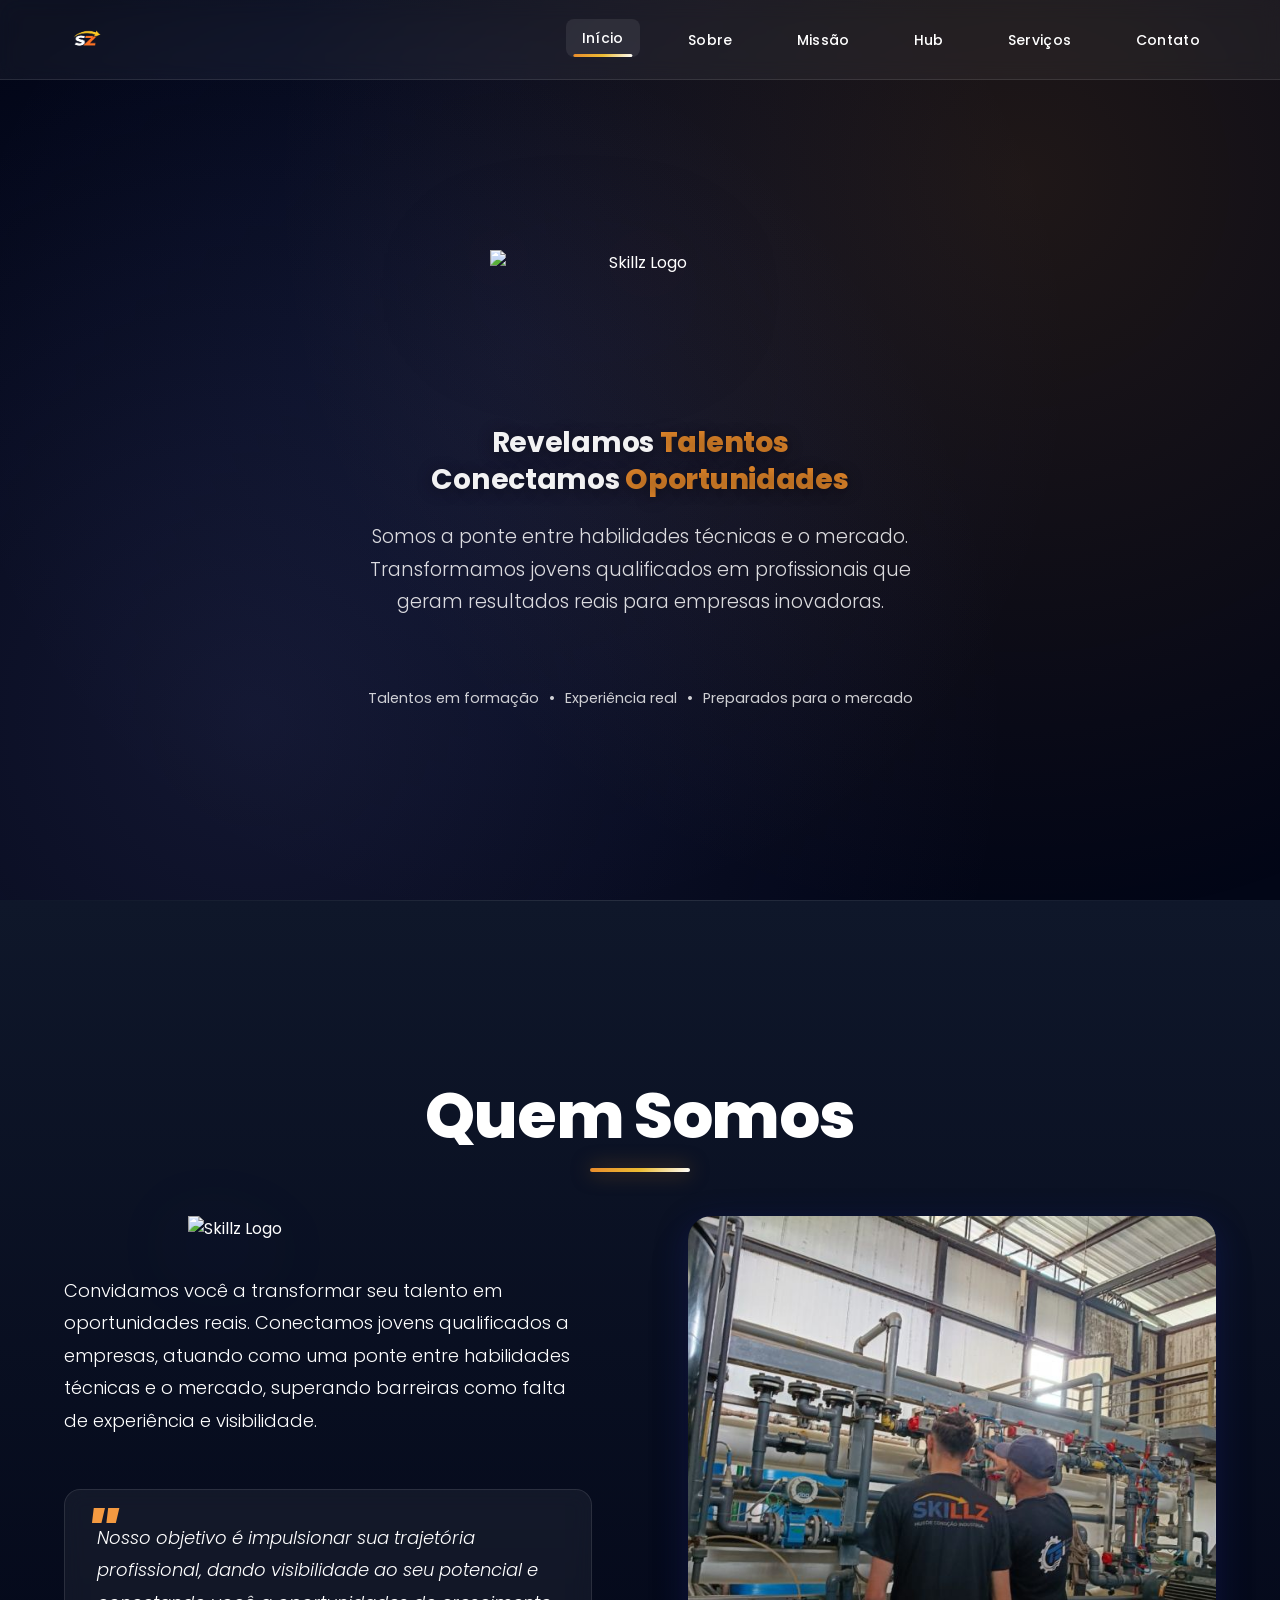
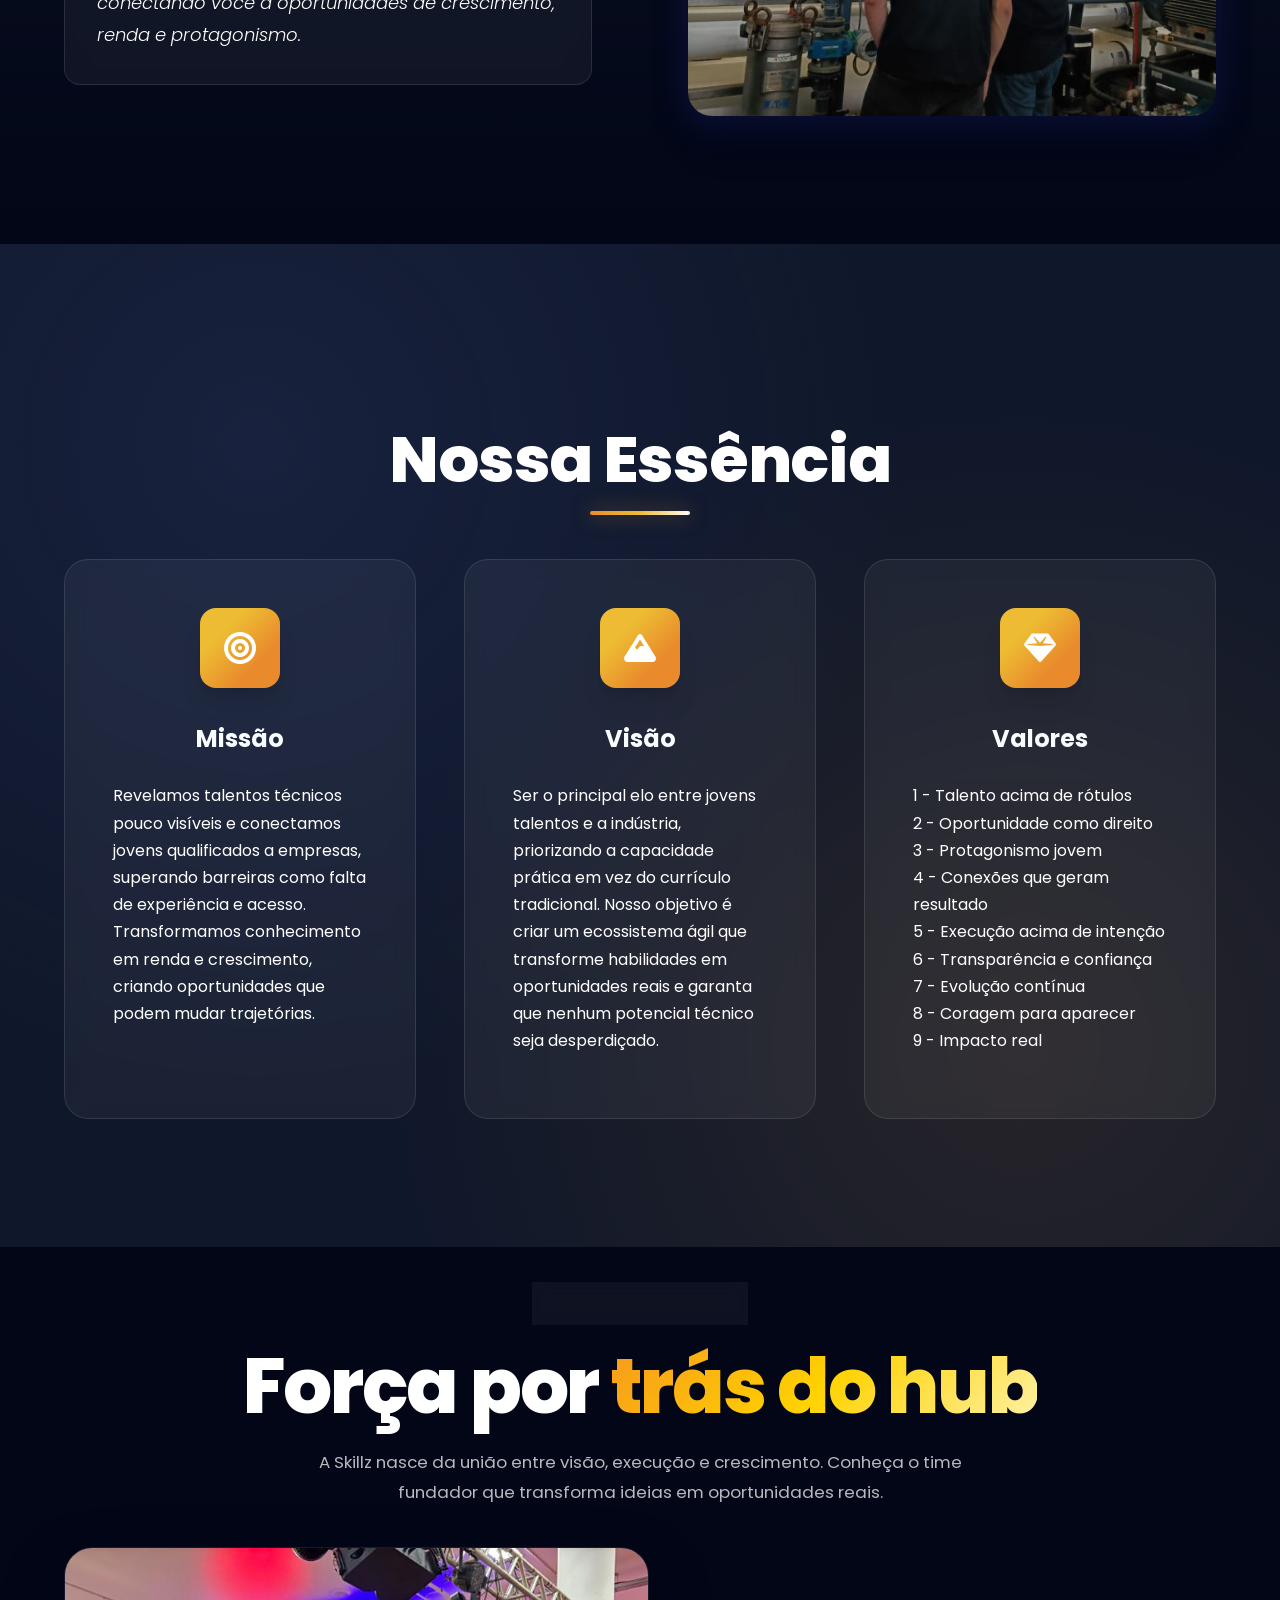
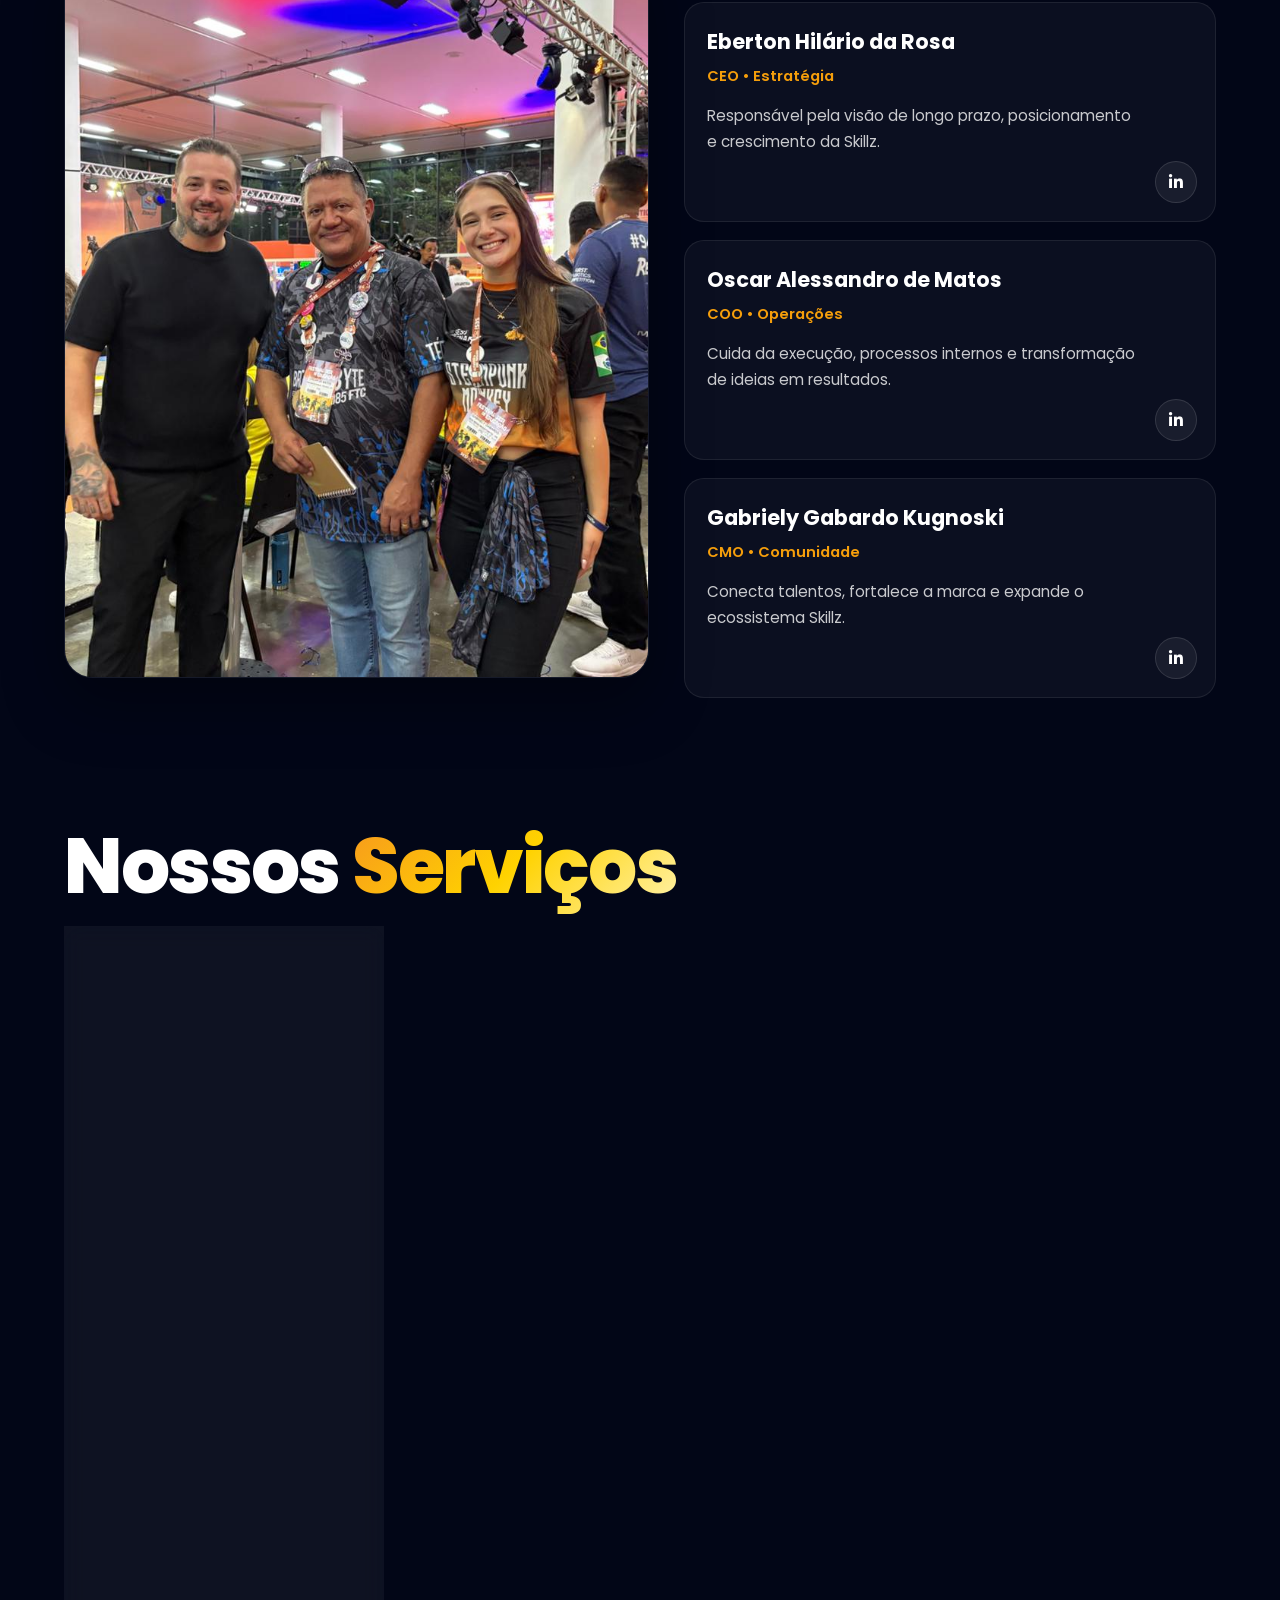
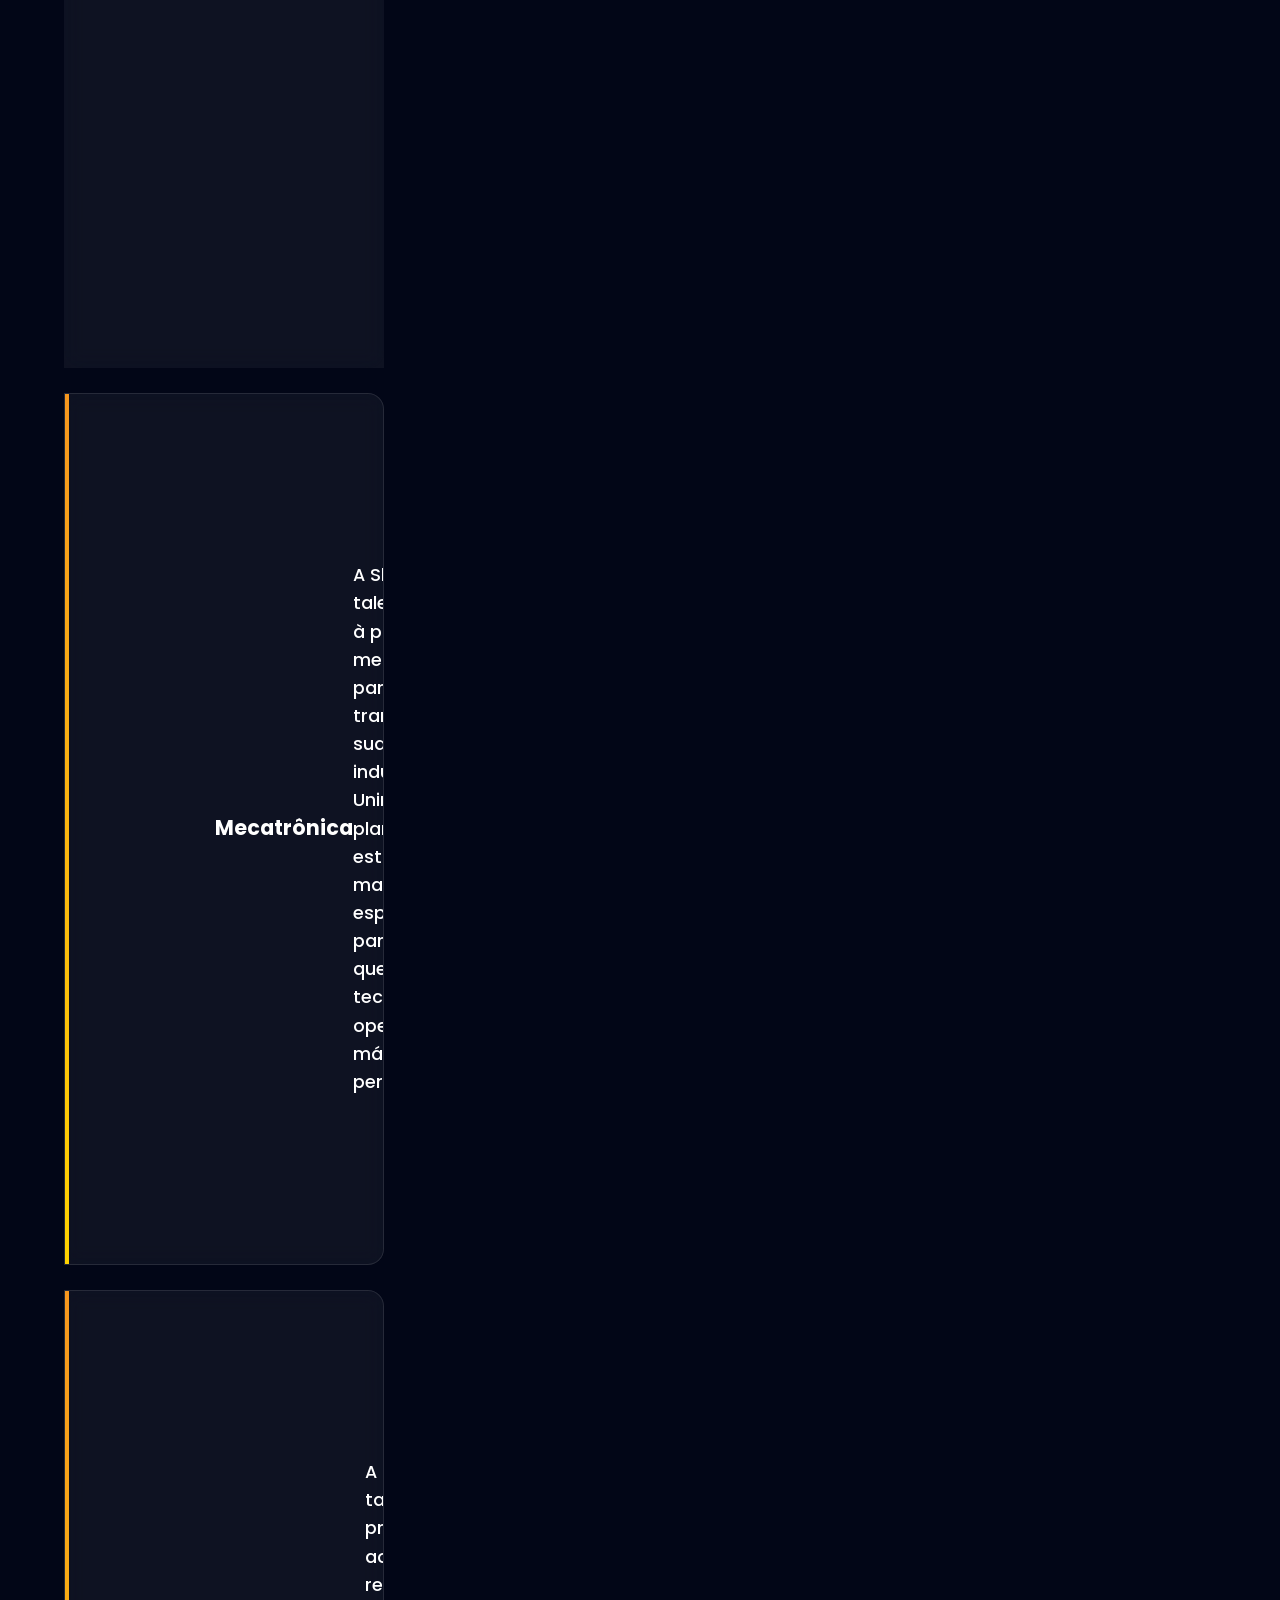
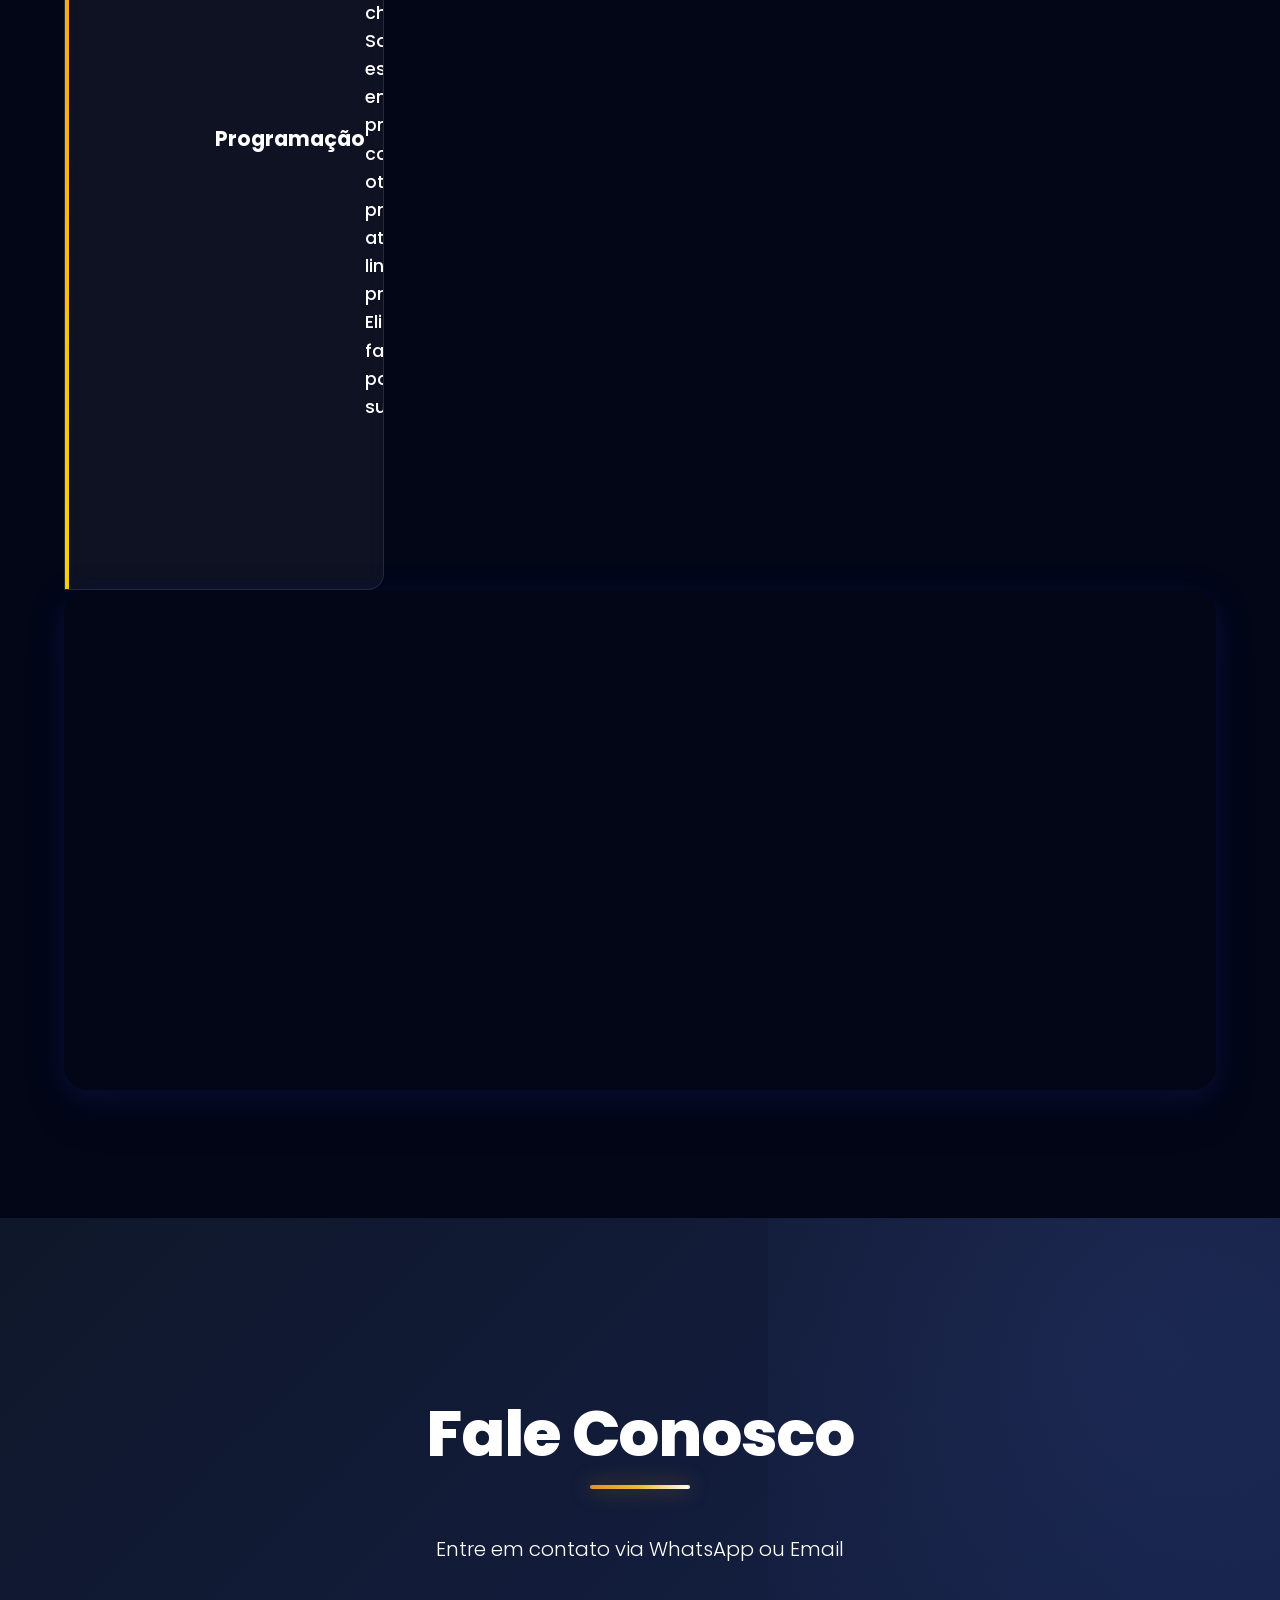
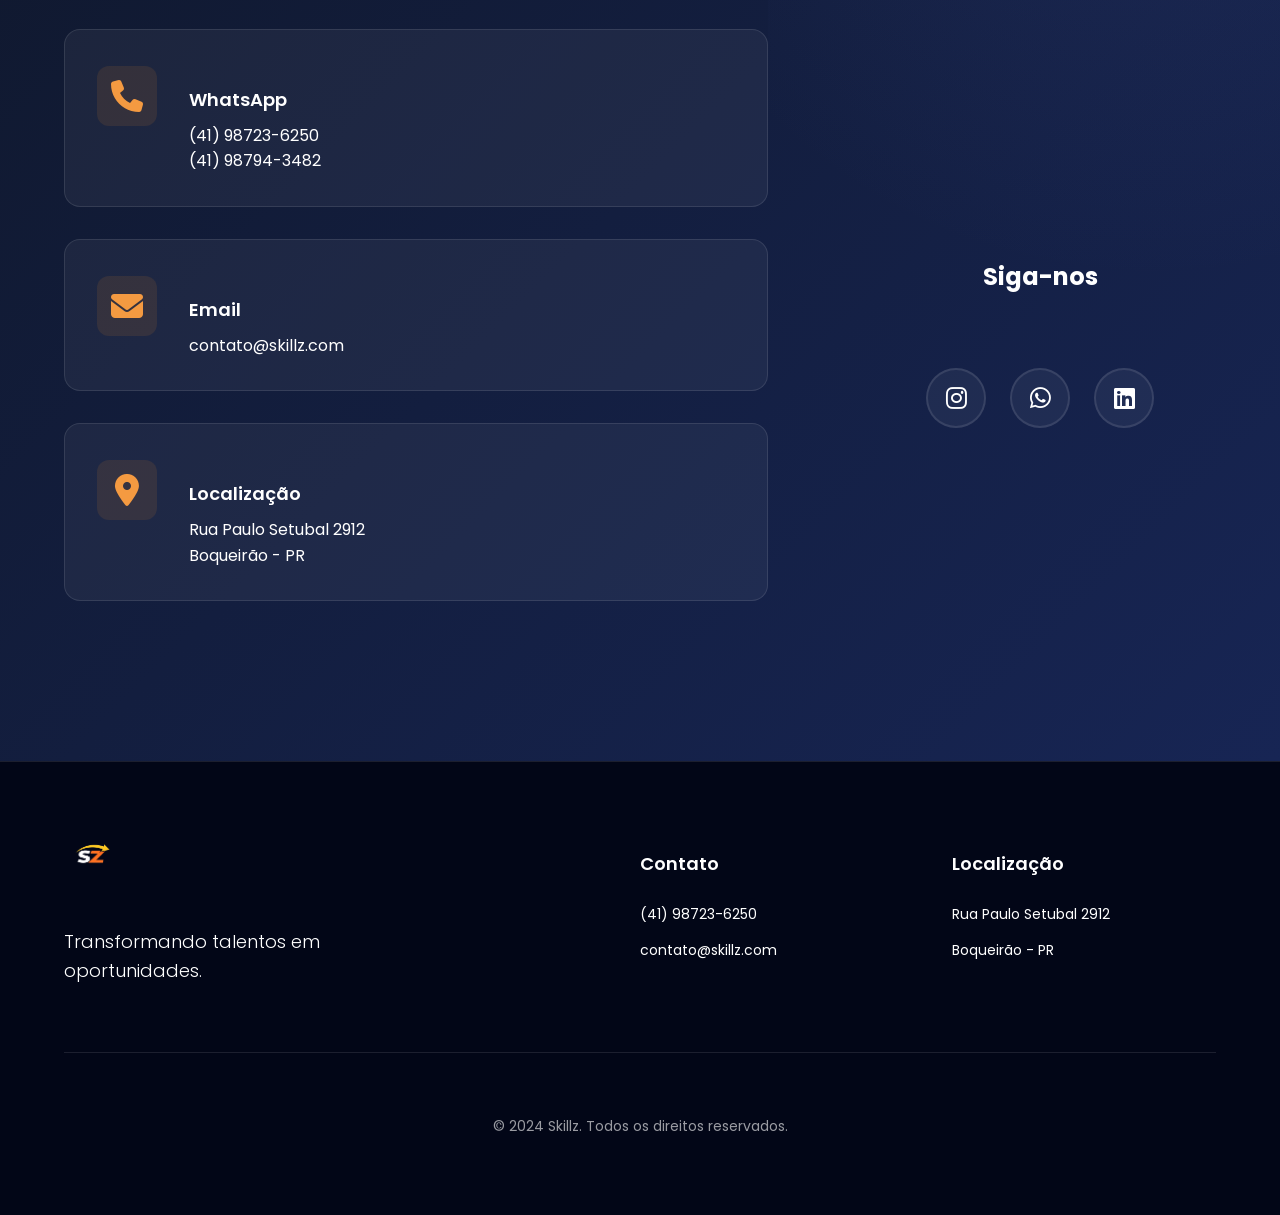
==== commit c9baf8c3: "Update index.html" ====
--- a/index.html
+++ b/index.html
@@ -13,7 +13,7 @@
 <!-- LOADING SCREEN -->
 <div class="loader">
   <div class="loader-content">
-    <img src="img/mini_logo_skillz_branca.webp" class="loader-logo">
+    <img src="img/mini_logo_skillz_branca.webp" class="loader-logo" role="img">
     <div class="loader-bar">
       <div class="loader-progress"></div>
     </div>
@@ -25,7 +25,7 @@
 
 <header class="header">
   <div class="header-container">
-    <img src="img/mini_logo_skillz_branca.webp" class="logo" id="logo" alt="Skillz Logo">
+    <img src="img/mini_logo_skillz_branca.webp" class="logo" id="logo" alt="Skillz Logo" role="img">
 
     <div class="hamburger" id="hamburger" aria-label="Menu">
       <span></span>
@@ -39,53 +39,47 @@
       <a href="#missao-visao" class="nav-link">Missão</a>
       <a href="#hub" class="nav-link">Hub</a>
       <a href="#servicos" class="nav-link">Serviços</a>
-      
       <a href="#contato" class="nav-link">Contato</a>
     </nav>
   </div>
 </header>
 
 <!-- HERO -->
-<section class="hero" >
+<section class="hero" id="inicio">
   <div class="hero-content reveal">
     <div class="hero-text">
-      <img src="img/logosemxskillz-alterada.png" class="hero-logo" id="inicio">
+      <img src="img/logosemxskillz-alterada.png" class="hero-logo" alt="Skillz Logo" role="img">
       <h1 class="hero-title">
         Revelamos <span class="gradient-text">Talentos</span><br>
         Conectamos <span class="gradient-text">Oportunidades</span>
       </h1>
       <p>Somos a ponte entre habilidades técnicas e o mercado. Transformamos jovens qualificados em profissionais que geram resultados reais para empresas inovadoras.</p>
-
       <div class="hero-proof">
-  <span>Talentos em formação</span>
-  <span>•</span>
-  <span>Experiência real</span>
-  <span>•</span>
-  <span>Preparados para o mercado</span>
-</div>
-      
+        <span>Talentos em formação</span>
+        <span>•</span>
+        <span>Experiência real</span>
+        <span>•</span>
+        <span>Preparados para o mercado</span>
+      </div>
+    </div>
+  </div>
 </section>
 
 <!-- SOBRE -->
 <section class="sobre" id="sobre">
   <div class="container reveal">
     <h2 class="section-title">Quem Somos</h2>
-    <div class="content" >
+    <div class="content">
       <div class="info">
-        <img src="img/logosemxskillz-alterada.png" class="sobre-logo" id="sobre">
+        <img src="img/logosemxskillz-alterada.png" class="sobre-logo" alt="Skillz Logo" role="img">
         <p>Convidamos você a transformar seu talento em oportunidades reais. Conectamos jovens qualificados a empresas, atuando como uma ponte entre habilidades técnicas e o mercado, superando barreiras como falta de experiência e visibilidade.</p>
         <p class="info-highlight">Nosso objetivo é impulsionar sua trajetória profissional, dando visibilidade ao seu potencial e conectando você a oportunidades de crescimento, renda e protagonismo.</p>
       </div>
       <div class="slider-container">
         <div class="slider">
-          <img src="img/foto-cristhian.jpg" class="slide active">
-          <img src="img/foto-skillz-eletrica.jpg" class="slide">
-          <img src="img/foto-skillz-emerso.jpg" class="slide">
-        </div>
-        <div class="slider-nav">
-          <span class="slider-dot active" data-slide="0"></span>
-          <span class="slider-dot" data-slide="1"></span>
-          <span class="slider-dot" data-slide="2"></span>
+          <img src="img/foto-cristhian.jpg" class="slide active" alt="Slide 1">
+          <img src="img/foto-skillz-eletrica.jpg" class="slide" alt="Slide 2">
+          <img src="img/foto-skillz-emerso.jpg" class="slide" alt="Slide 3">
         </div>
       </div>
     </div>
@@ -95,121 +89,137 @@
 <!-- MISSÃO VISÃO VALORES -->
 <section class="missao-visao" id="missao-visao">
   <div class="container reveal">
-    <h2 class="section-title" >Nossa Essência</h2>
+    <h2 class="section-title">Nossa Essência</h2>
     <div class="missao-grid">
       <div class="missao-card">
         <div class="missao-icon">
           <i class="fas fa-bullseye"></i>
         </div>
         <h3>Missão</h3>
-        <p>Revelamos e desenvolvemos talentos técnicos invisíveis, conectando jovens capacitados a empresas que buscam resultados. Eliminamos barreiras como falta de experiência, visibilidade e acesso, transformando conhecimento prático em renda, crescimento profissional e protagonismo. Acreditamos no potencial extraordinário de milhares de jovens e trabalhamos para dar visibilidade a esses talentos, criando oportunidades que podem mudar suas trajetórias.</p>
+        <p>Revelamos talentos técnicos pouco visíveis e conectamos jovens qualificados a empresas, superando barreiras como falta de experiência e acesso. Transformamos conhecimento em renda e crescimento, criando oportunidades que podem mudar trajetórias.</p>
       </div>
       <div class="missao-card">
         <div class="missao-icon">
           <i class="fas fa-mountain"></i>
         </div>
         <h3>Visão</h3>
-        <p>Ser o maior hub de conexão entre jovens talentos técnicos e a indústria, transformando habilidades em oportunidades reais e criando um novo padrão de acesso ao mercado profissional. Queremos liderar uma mudança onde importa menos o currículo e mais a capacidade de fazer acontecer, construindo um ecossistema em que talentos ganham visibilidade, empresas encontram soluções com rapidez e nenhuma habilidade fique sem espaço para crescer.</p>
+        <p>Ser o principal elo entre jovens talentos e a indústria, priorizando a capacidade prática em vez do currículo tradicional. Nosso objetivo é criar um ecossistema ágil que transforme habilidades em oportunidades reais e garanta que nenhum potencial técnico seja desperdiçado.</p>
       </div>
       <div class="missao-card">
         <div class="missao-icon">
           <i class="fas fa-gem"></i>
         </div>
         <h3>Valores</h3>
-        <p> 1 - Talento acima de rótulos <br>
-            2 - Oportunidade como direito<br>
-            3 - Protagonismo jovem<br>
-            4 - Conexões que geram resultado<br>
-            5 - Execução acima de intenção<br>
-            6 - Transparência e confiança<br>
-            7 - Evolução contínua<br>
-            8 - Coragem para aparecer<br>
-            9 - Impacto real</p>
-      </div>
-    </div>
-  </div>
-</section>
-
-<!-- SERVIÇOS (SEM "Mais Popular" + Borda Dourada nos 3) -->
+        <p>1 - Talento acima de rótulos<br>2 - Oportunidade como direito<br>3 - Protagonismo jovem<br>4 - Conexões que geram resultado<br>5 - Execução acima de intenção<br>6 - Transparência e confiança<br>7 - Evolução contínua<br>8 - Coragem para aparecer<br>9 - Impacto real</p>
+      </div>
+    </div>
+  </div>
+</section>
+
+<!-- HUB & SERVIÇOS -->
 <section class="forca-hub" id="hub">
   <div class="container">
-
     <div class="forca-top reveal">
       <span class="forca-badge">QUEM ESTÁ POR TRÁS</span>
-
       <h2 class="forca-title">
         Força por <span>trás do hub</span>
       </h2>
-
       <p class="forca-subtitle">
         A Skillz nasce da união entre visão, execução e crescimento.
         Conheça o time fundador que transforma ideias em oportunidades reais.
       </p>
     </div>
 
-    <!-- FOTO DOS 3 -->
+    <!-- TEAM -->
     <div class="team-layout reveal">
-
-  <!-- FOTO ESQUERDA -->
-  <div class="team-photo-box">
-    <img src="img/ceo-skillz.jpeg" alt="Fundadores Skillz" class="team-photo">
-  </div>
-
-  <!-- DIREITA -->
-  <div class="team-info-grid">
-
-    <div class="team-person-card">
-      <div class="team-person-content">
-        <h3>Eberton Hilário da Rosa</h3>
-        <span>CEO • Estratégia</span>
-        <p>Responsável pela visão de longo prazo, posicionamento e crescimento da Skillz.</p>
-      </div>
-
-      <a href="https://www.linkedin.com/in/eberton-hil%C3%A1rio-da-rosa-4210a2295/" class="team-linkedin" target="_blank">
-        <i class="fab fa-linkedin-in"></i>
-      </a>
-    </div>
-
-    <div class="team-person-card">
-      <div class="team-person-content">
-        <h3>Oscar Alessandro de Matos</h3>
-        <span>COO • Operações</span>
-        <p>Cuida da execução, processos internos e transformação de ideias em resultados.</p>
-      </div>
-
-      <a href="https://www.linkedin.com/in/oscar-alessandro-de-matos-086b3566/" class="team-linkedin" target="_blank">
-        <i class="fab fa-linkedin-in"></i>
-      </a>
-    </div>
-
-    <div class="team-person-card">
-      <div class="team-person-content">
-        <h3>Gabriely Gabardo Kugnoski</h3>
-        <span>CMO • Comunidade</span>
-        <p>Conecta talentos, fortalece a marca e expande o ecossistema Skillz.</p>
-      </div>
-
-      <a href="https://www.linkedin.com/in/gabriely-gabardo-kugnoski-511b28274/" class="team-linkedin" target="_blank">
-        <i class="fab fa-linkedin-in"></i>
-      </a>
+      <div class="team-photo-box">
+        <img src="img/ceo-skillz.jpeg" alt="Fundadores Skillz" class="team-photo">
+      </div>
+
+      <div class="team-info-grid">
+        <div class="team-person-card">
+          <div class="team-person-content">
+            <h3>Eberton Hilário da Rosa</h3>
+            <span>CEO • Estratégia</span>
+            <p>Responsável pela visão de longo prazo, posicionamento e crescimento da Skillz.</p>
+          </div>
+          <a href="https://www.linkedin.com/in/eberton-hil%C3%A1rio-da-rosa-4210a2295/" class="team-linkedin" target="_blank" rel="noopener">
+            <i class="fab fa-linkedin-in"></i>
+          </a>
+        </div>
+
+        <div class="team-person-card">
+          <div class="team-person-content">
+            <h3>Oscar Alessandro de Matos</h3>
+            <span>COO • Operações</span>
+            <p>Cuida da execução, processos internos e transformação de ideias em resultados.</p>
+          </div>
+          <a href="https://www.linkedin.com/in/oscar-alessandro-de-matos-086b3566/" class="team-linkedin" target="_blank" rel="noopener">
+            <i class="fab fa-linkedin-in"></i>
+          </a>
+        </div>
+
+        <div class="team-person-card">
+          <div class="team-person-content">
+            <h3>Gabriely Gabardo Kugnoski</h3>
+            <span>CMO • Comunidade</span>
+            <p>Conecta talentos, fortalece a marca e expande o ecossistema Skillz.</p>
+          </div>
+          <a href="https://www.linkedin.com/in/gabriely-gabardo-kugnoski-511b28274/" class="team-linkedin" target="_blank" rel="noopener">
+            <i class="fab fa-linkedin-in"></i>
+          </a>
+        </div>
+      </div>
+    </div>
+
+    
+</section>
+
+<!-- SERVIÇOS -->
+<section class="aba-servicos" id="servicos">
+
+  <div class="container">
+
+  <h2 class="forca-title">
+    Nossos <span>Serviços</span>
+  </h2>
+
+  <div class="servicos-layout">
+
+    <!-- ABAS -->
+    <div class="aba-wrapper">
+        
+      <div class="aba-card active" data-slide="4">
+        <h3>Marketing</h3>
+        <p>A Skillz transforma a realidade da sua operação em uma poderosa ferramenta de marketing. Criamos estratégias para que o mercado enxergue sua indústria com novos olhos, destacando sua tecnologia e o valor do seu capital humano.</p>
+      </div>
+
+      <div class="aba-card" data-slide="5">
+        <h3>Mecatrônica</h3>
+        <p>A Skillz une o talento jovem à precisão da mecatrônica para transformar sua planta industrial. Unimos planejamento estratégico e manutenção especializada para garantir que sua tecnologia opere em máxima performance.</p>
+      </div>
+
+      <div class="aba-card" data-slide="6">
+        <h3>Programação</h3>
+        <p>A Skillz conecta talentos da programação aos desafios reais do seu chão de fábrica. Somos especialistas em resolver problemas complexos e otimizar processos através de linhas de código precisas. Eliminamos falhas e potencializamos sua automação.</p>
+      </div>
+
+    </div>
+
+    <!-- SLIDER -->
+    <div class="slider-container">
+      <div class="slider" id="servicos-slider">
+
+        <img src="./img/foto-cristhian.jpg" class="slide active" data-slide="4">
+        <img src="img/Título.png" class="slide" data-slide="5">
+        <img src="./img/foto-skillz-emerso.jpg" class="slide" data-slide="6">
+
+      </div>
     </div>
 
   </div>
 </div>
 </section>
-
-
-<!--ABA SERVIÇOS-->
-<section class="aba-servicos" id="servicos">
-  <div class="container">
-    <div class="aba-wrapper">
-      <div class="aba-card">Marketing</div>
-      <div class="aba-card">Mecatrônica</div>
-      <div class="aba-card">Programação</div>
-    </div>
-  </div>
-</section>
-
 
 <!-- CONTATO -->
 <section class="contato" id="contato">
@@ -246,13 +256,13 @@
       <div class="contact-social">
         <h3>Siga-nos</h3>
         <div class="social-links">
-          <a href="https://www.instagram.com/skillzhub.oficial/" target="_blank" class="social-link">
+          <a href="https://www.instagram.com/skillzhub.oficial/" target="_blank" rel="noopener" class="social-link">
             <i class="fab fa-instagram"></i>
           </a>
-          <a href="https://wa.me/5541987236250?text=Olá,%20vim%20pelo%20site%20e%20quero%20saber%20mais" target="_blank" class="social-link">
-  <i class="fab fa-whatsapp"></i>
-</a>
-          <a href="https://www.linkedin.com/company/skillz-hub-de-conex%C3%A3o-industrial/posts/?feedView=all" target="_blank" class="social-link">
+          <a href="https://wa.me/5541987236250?text=Olá,%20vim%20pelo%20site%20e%20quero%20saber%20mais" target="_blank" rel="noopener" class="social-link">
+            <i class="fab fa-whatsapp"></i>
+          </a>
+          <a href="https://www.linkedin.com/company/skillz-hub-de-conex%C3%A3o-industrial/posts/?feedView=all" target="_blank" rel="noopener" class="social-link">
             <i class="fab fa-linkedin"></i>
           </a>
         </div>
@@ -265,7 +275,7 @@
   <div class="container">
     <div class="footer-content">
       <div class="footer-brand">
-        <img src="img/mini_logo_skillz_branca.webp" class="footer-logo">
+        <img src="img/mini_logo_skillz_branca.webp" class="footer-logo" alt="Skillz Logo" role="img">
         <p>Transformando talentos em oportunidades.</p>
       </div>
       
@@ -282,7 +292,7 @@
       </div>
     </div>
     <div class="footer-bottom">
-      <p>&copy; 2026 Skillz. Todos os direitos reservados.</p>
+      <p>&copy; 2024 Skillz. Todos os direitos reservados.</p>
     </div>
   </div>
 </footer>
--- a/style.css
+++ b/style.css
@@ -694,274 +694,339 @@
    Substitua TODA a seção antiga por esta
    ================================================== */
 
-.forca-hub{
-  position: relative;
-  padding: 120px 20px;
-  overflow: hidden;
-  background:
-    radial-gradient(circle at 10% 20%, rgba(245,158,11,.10), transparent 28%),
-    radial-gradient(circle at 90% 80%, rgba(59,130,246,.10), transparent 28%),
-    linear-gradient(180deg,#020617 0%, #0f172a 100%);
-}
-
-/* brilho suave */
-.forca-hub::before{
+/* ==================================================
+   NOVA SEÇÃO FORÇA POR TRÁS DO HUB
+================================================== */
+
+.team-showcase{
+  display:grid;
+  grid-template-columns: 1.15fr 1fr;
+  gap:40px;
+  align-items:center;
+  margin-top:40px;
+}
+
+.team-image{
+  position:relative;
+  border-radius:28px;
+  overflow:hidden;
+  min-height:560px;
+  border:1px solid rgba(255,255,255,.08);
+  box-shadow:0 25px 60px rgba(0,0,0,.35);
+}
+
+.team-image img{
+  width:100%;
+  height:100%;
+  object-fit:cover;
+  transition:transform .8s ease;
+}
+
+.team-showcase:hover .team-image img{
+  transform:scale(1.04);
+}
+
+.team-image::after{
   content:"";
   position:absolute;
   inset:0;
-  background:
-    linear-gradient(120deg, transparent 0%, rgba(255,255,255,.03) 45%, transparent 100%);
-  animation: hubGlow 8s linear infinite;
-  pointer-events:none;
-}
-
-@keyframes hubGlow{
-  from{ transform: translateX(-30%); }
-  to{ transform: translateX(30%); }
-}
-
-/* topo */
-.forca-top{
-  max-width: 850px;
-  margin: 0 auto 70px;
-  text-align: center;
-  position: relative;
-  z-index: 2;
-}
-
-.forca-badge{
+  background:linear-gradient(
+    to top,
+    rgba(2,6,23,.75),
+    rgba(2,6,23,.15),
+    transparent
+  );
+}
+
+.team-content{
+  padding:20px;
+}
+
+.team-label{
+  display:inline-block;
+  padding:8px 14px;
+  border-radius:999px;
+  background:rgba(255,255,255,.05);
+  border:1px solid rgba(255,255,255,.08);
+  font-size:.8rem;
+  letter-spacing:.08em;
+  margin-bottom:18px;
+}
+
+.team-content h3{
+  font-size:clamp(2rem,4vw,3.4rem);
+  line-height:1.1;
+  margin:0 0 18px;
+}
+
+.team-content p{
+  font-size:1rem;
+  line-height:1.8;
+  color:rgba(255,255,255,.78);
+  margin-bottom:28px;
+}
+
+.team-roles{
+  display:flex;
+  flex-direction:column;
+  gap:16px;
+}
+
+.role-item{
+  padding:18px;
+  border-radius:18px;
+  background:rgba(255,255,255,.04);
+  border:1px solid rgba(255,255,255,.06);
+}
+
+.role-item strong{
+  display:block;
+  font-size:1rem;
+  margin-bottom:6px;
+  color:#fff;
+}
+
+.role-item span{
+  color:rgba(255,255,255,.7);
+  font-size:.95rem;
+}
+
+.team-links{
+  margin-top:28px;
+}
+
+.team-btn{
   display:inline-flex;
   align-items:center;
-  gap:8px;
-  padding:8px 16px;
+  justify-content:center;
+  padding:14px 22px;
   border-radius:999px;
+  background:linear-gradient(135deg,#f7971e,#ffd200);
+  color:#000;
+  font-weight:700;
+  transition:.3s ease;
+}
+
+.team-btn:hover{
+  transform:translateY(-4px) scale(1.03);
+  box-shadow:0 14px 30px rgba(247,151,30,.35);
+}
+
+.forca-top{
+  max-width: 820px;
+  margin: 0 auto 60px;
+  text-align: center;
+}
+
+.forca-badge{
+  margin-top: 35px;
+  display:inline-flex;
+  align-items:center;
+  justify-content:center;
+  padding:10px 18px;
+  border-radius:999px;
+  background:rgba(255,255,255,.05);
+  border:1px solid rgba(255,255,255,.08);
+  color:#f8c15a;
   font-size:.78rem;
-  letter-spacing:.08em;
+  font-weight:700;
+  letter-spacing:.14em;
   text-transform:uppercase;
+  margin-bottom:22px;
+  backdrop-filter: blur(10px);
+}
+
+.forca-title{
+  font-size: clamp(2.4rem, 6vw, 4.8rem);
+  line-height:1.05;
+  font-weight:800;
+  margin:0 0 20px;
   color:#fff;
-  background:rgba(255,255,255,.04);
-  border:1px solid rgba(255,255,255,.08);
-  backdrop-filter: blur(10px);
-  margin-bottom:18px;
-}
-
-.forca-title{
-  font-size: clamp(2.2rem,5vw,4.4rem);
-  line-height:1.08;
-  margin:0 0 18px;
-  font-weight:800;
-  color:#fff;
+  letter-spacing:-0.03em;
 }
 
 .forca-title span{
-  background: linear-gradient(90deg,#f59e0b,#ffd977);
+  background:linear-gradient(135deg,#f7971e,#ffd200,#fff3b0);
   -webkit-background-clip:text;
   -webkit-text-fill-color:transparent;
   background-clip:text;
 }
 
 .forca-subtitle{
-  max-width:700px;
+  max-width:680px;
   margin:0 auto;
-  font-size:1.02rem;
+  font-size:1.05rem;
   line-height:1.8;
+  color:rgba(255,255,255,.72);
+  font-weight:400;
+}
+
+/* ===============================
+SELO INTERNO
+=============================== */
+
+.team-label{
+  display:inline-block;
+  padding:8px 14px;
+  border-radius:999px;
+  background:linear-gradient(135deg, rgba(247,151,30,.14), rgba(255,210,0,.08));
+  border:1px solid rgba(247,151,30,.25);
+  color:#ffd978;
+  font-size:.75rem;
+  font-weight:700;
+  letter-spacing:.12em;
+  text-transform:uppercase;
+  margin-bottom:18px;
+}
+
+
+.team-info-grid{
+  display:grid;
+  grid-template-columns:repeat(auto-fit,minmax(260px,1fr));
+  gap:18px;
+  margin-top:35px;
+}
+
+.team-person-card{
+  background:rgba(255,255,255,.04);
+  border:1px solid rgba(255,255,255,.08);
+  border-radius:20px;
+  padding:22px;
+  position:relative;
+  min-height:220px;
+  transition:.35s ease;
+  overflow:hidden;
+}
+
+.team-person-card:hover{
+  transform:translateY(-8px);
+  border-color:rgba(245,158,11,.35);
+  box-shadow:0 20px 40px rgba(0,0,0,.25);
+}
+
+.team-person-card h3{
+  margin:0 0 6px;
+  font-size:1.3rem;
+  color:#fff;
+}
+
+.team-person-card span{
+  display:block;
+  color:#f59e0b;
+  font-size:.92rem;
+  margin-bottom:14px;
+  font-weight:600;
+}
+
+.team-person-card p{
   color:rgba(255,255,255,.78);
-}
-
-/* grid */
-.founders-grid{
-  position: relative;
-  z-index: 2;
-  display:grid;
-  grid-template-columns: repeat(3,1fr);
-  gap:28px;
-}
-
-/* card */
-.founder-card{
-  position:relative;
-  height:520px;
-  border-radius:26px;
-  overflow:hidden;
-  cursor:pointer;
-  background:#111827;
-  border:1px solid rgba(255,255,255,.08);
-  box-shadow:0 20px 45px rgba(0,0,0,.30);
-  transition:
-    transform .45s cubic-bezier(.22,1,.36,1),
-    box-shadow .45s ease,
-    border-color .45s ease;
-}
-
-.founder-card:hover{
-  transform: translateY(-10px);
-  border-color: rgba(245,158,11,.30);
-  box-shadow:
-    0 30px 70px rgba(0,0,0,.40),
-    0 0 0 1px rgba(245,158,11,.12);
-}
-
-/* imagem */
-.founder-card img{
-  width:100%;
-  height:100%;
-  object-fit:cover;
-  transition: transform .8s ease;
-}
-
-.founder-card:hover img{
-  transform: scale(1.06);
-}
-
-/* overlay */
-.founder-overlay{
+  line-height:1.7;
+  font-size:.95rem;
+  padding-right:50px;
+}
+
+.team-linkedin{
   position:absolute;
-  inset:0;
-  padding:28px;
-  display:flex;
-  flex-direction:column;
-  justify-content:flex-end;
-  background:linear-gradient(
-    to top,
-    rgba(2,6,23,.96) 10%,
-    rgba(2,6,23,.72) 45%,
-    rgba(2,6,23,.12) 100%
-  );
-}
-
-/* info inicial */
-.founder-mini{
-  transition:
-    opacity .45s ease,
-    transform .45s ease;
-}
-
-.founder-mini h3{
-  margin:0 0 6px;
-  font-size:1.45rem;
-  color:#fff;
-}
-
-.founder-mini span{
-  color:#f59e0b;
-  font-size:.95rem;
-  font-weight:500;
-}
-
-/* info extra */
-.founder-full{
-  position:absolute;
-  left:28px;
-  right:28px;
-  bottom:28px;
-
-  opacity:0;
-  transform: translateY(18px);
-  filter: blur(6px);
-
-  transition:
-    opacity .55s ease,
-    transform .55s cubic-bezier(.22,1,.36,1),
-    filter .55s ease;
-}
-
-.founder-full p{
-  margin:0 0 16px;
-  font-size:.95rem;
-  line-height:1.75;
-  color:rgba(255,255,255,.84);
-}
-
-/* tags */
-.founder-tags{
-  display:flex;
-  flex-wrap:wrap;
-  gap:8px;
-}
-
-.founder-tags span{
-  padding:6px 12px;
-  border-radius:999px;
-  font-size:.76rem;
-  color:#fff;
-  background:rgba(255,255,255,.07);
-  border:1px solid rgba(255,255,255,.10);
-  backdrop-filter: blur(8px);
-}
-
-/* hover transição */
-.founder-card:hover .founder-mini{
-  opacity:0;
-  transform: translateY(-10px);
-}
-
-.founder-card:hover .founder-full{
-  opacity:1;
-  transform: translateY(0);
-  filter: blur(0);
-}
-
-.founder-linkedin{
+  right:18px;
+  bottom:18px;
   width:42px;
   height:42px;
   border-radius:50%;
   display:flex;
   align-items:center;
   justify-content:center;
-  margin-top:16px;
-  background:rgba(255,255,255,.08);
+  background:rgba(255,255,255,.06);
   border:1px solid rgba(255,255,255,.12);
   color:#fff;
-  font-size:1rem;
   transition:.3s ease;
 }
 
-.founder-linkedin:hover{
-  transform:translateY(-4px) scale(1.08);
-  background:linear-gradient(135deg, #f7971e, #ffd200);
-  border-color:#f7971e;
+.team-linkedin:hover{
+  background:linear-gradient(135deg,#f59e0b,#ffd977);
   color:#000;
-  box-shadow:0 12px 30px rgba(247,151,30,.35);
-}
-
-
-/* responsivo */
-@media (max-width: 1100px){
-  .founders-grid{
+  transform:scale(1.1);
+}
+
+.team-photo-box{
+  max-width:900px;
+  margin:0 auto 40px;
+  border-radius:28px;
+  overflow:hidden;
+  border:1px solid rgba(255,255,255,.08);
+  box-shadow:0 25px 60px rgba(0,0,0,.35);
+}
+
+.team-photo{
+  width:100%;
+  display:block;
+  object-fit:cover;
+  transition:.5s ease;
+}
+
+.team-photo-box:hover .team-photo{
+  transform:scale(1.03);
+}
+
+.team-layout{
+  display:grid;
+  grid-template-columns:1.1fr 1fr;
+  gap:35px;
+  align-items:center;
+  margin-top:50px;
+}
+
+.team-photo-box{
+  height:100%;
+  min-height:620px;
+  border-radius:28px;
+  overflow:hidden;
+  border:1px solid rgba(255,255,255,.08);
+  box-shadow:0 25px 60px rgba(0,0,0,.35);
+}
+
+.team-photo{
+  width:100%;
+  height:100%;
+  object-fit:cover;
+  transition:.5s ease;
+}
+
+.team-photo-box:hover .team-photo{
+  transform:scale(1.03);
+}
+
+.team-info-grid{
+  display:flex;
+  flex-direction:column;
+  gap:18px;
+}
+
+@media (max-width: 992px){
+  .team-layout{
     grid-template-columns:1fr;
-    max-width:560px;
-    margin:0 auto;
-  }
-
-  .founder-card{
-    height:500px;
-  }
-}
-
-@media (max-width: 768px){
-  .forca-hub{
-    padding:90px 18px;
-  }
-
-  .forca-top{
-    margin-bottom:45px;
-  }
-
-  .founder-card{
-    height:460px;
-  }
-
-  /* no mobile deixa aberto */
-  .founder-mini{
-    opacity:0;
-  }
-
-  .founder-full{
-    opacity:1;
-    transform:none;
-    filter:none;
-  }
-}
+  }
+
+  .team-photo-box{
+    min-height:420px;
+  }
+}
+
+
+/* RESPONSIVO */
+@media (max-width: 992px){
+  .team-showcase{
+    grid-template-columns:1fr;
+  }
+
+  .team-image{
+    min-height:420px;
+  }
+
+  .team-content{
+    padding:0;
+  }
+}
+
 
 
 
